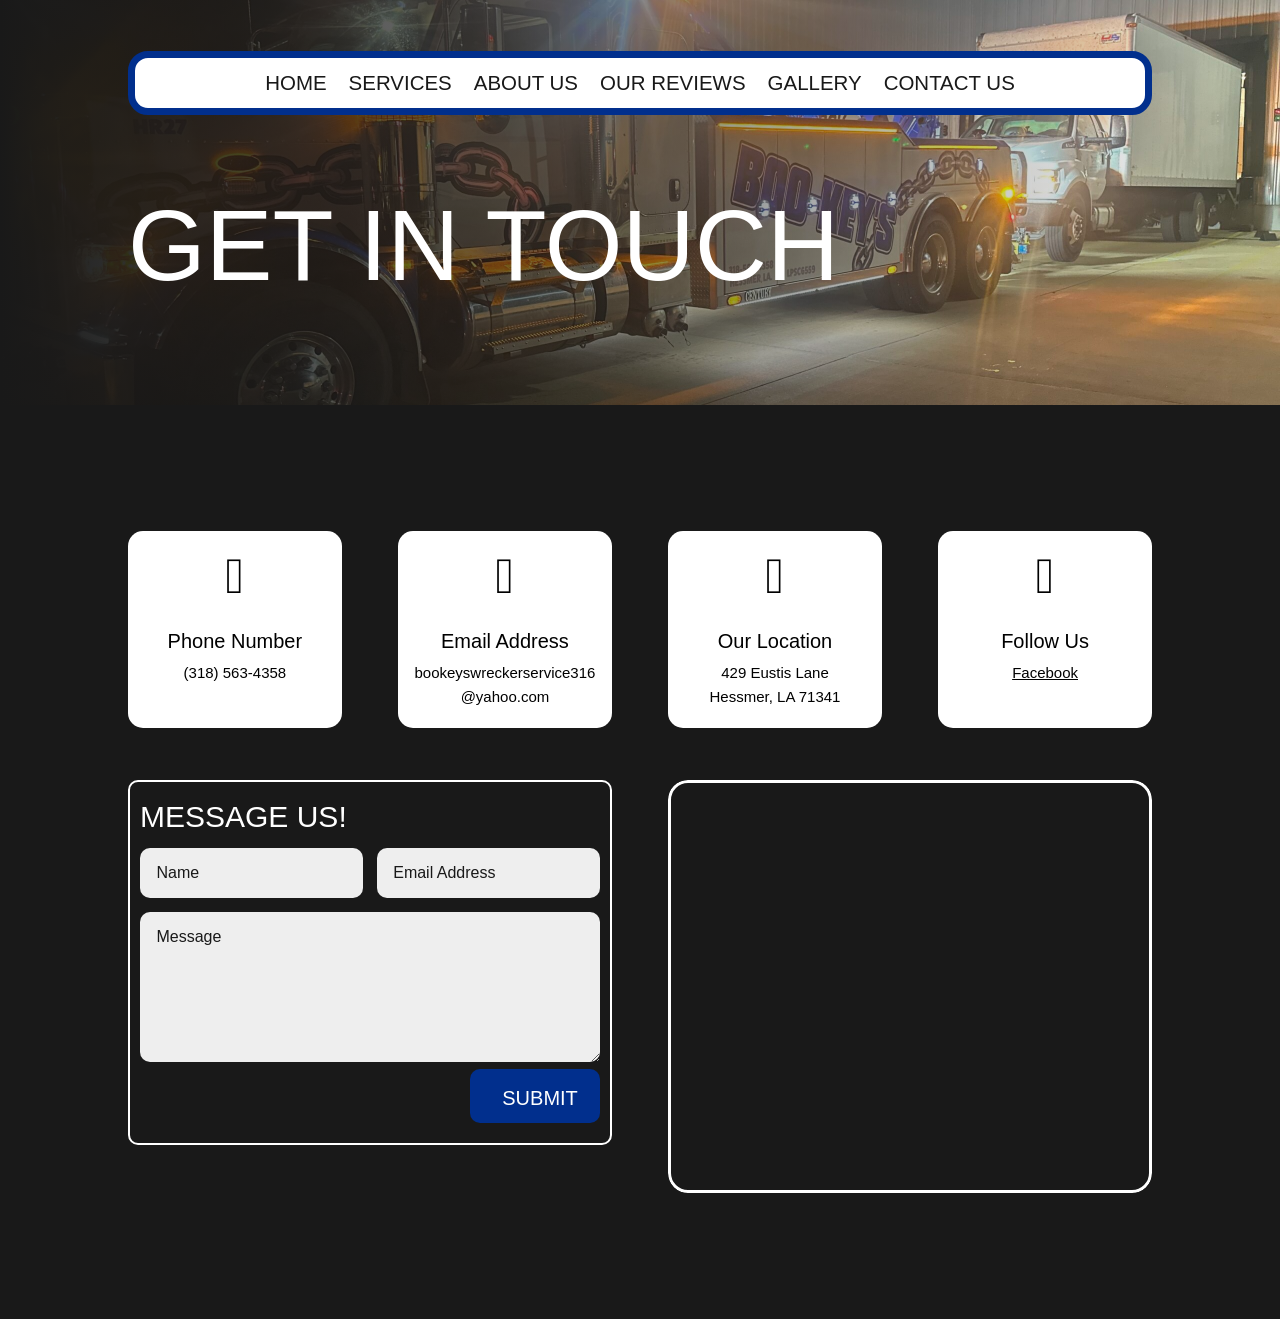
==== contact-us/index.html @ db288aa4 "fix: clean up HTTrack migration damage + wire contact form Standard recipe: delete junk (HTTrack stu" ====
<!DOCTYPE html>
<html lang="en-US">

<head>
	<meta charset="UTF-8" />
<meta http-equiv="X-UA-Compatible" content="IE=edge"><script type="text/javascript">
		document.documentElement.className = 'js';
	</script>
	
	<title>Contact Us | Boo-Key&#039;s Wrecker Service</title>
<link rel="preconnect" href="https://fonts.gstatic.com/" crossorigin /><style id="et-divi-open-sans-inline-css">/* Original: https://fonts.googleapis.com/css?family=Open+Sans:300italic,400italic,600italic,700italic,800italic,400,300,600,700,800&#038;subset=latin,latin-ext&#038;display=swap *//* User Agent: Mozilla/5.0 (Unknown; Linux x86_64) AppleWebKit/538.1 (KHTML, like Gecko) Safari/538.1 Daum/4.1 */@font-face {font-family: 'Open Sans';font-style: italic;font-weight: 300;font-stretch: normal;font-display: swap;src: url(../../fonts.gstatic.com/s/opensans/v44/memQYaGs126MiZpBA-UFUIcVXSCEkx2cmqvXlWq8tWZ0Pw86hd0Rk5hkWV4exQ.ttf) format('truetype');}@font-face {font-family: 'Open Sans';font-style: italic;font-weight: 400;font-stretch: normal;font-display: swap;src: url(https://fonts.gstatic.com/s/opensans/v44/memQYaGs126MiZpBA-UFUIcVXSCEkx2cmqvXlWq8tWZ0Pw86hd0Rk8ZkWV4exQ.ttf) format('truetype');}@font-face {font-family: 'Open Sans';font-style: italic;font-weight: 600;font-stretch: normal;font-display: swap;src: url(https://fonts.gstatic.com/s/opensans/v44/memQYaGs126MiZpBA-UFUIcVXSCEkx2cmqvXlWq8tWZ0Pw86hd0RkxhjWV4exQ.ttf) format('truetype');}@font-face {font-family: 'Open Sans';font-style: italic;font-weight: 700;font-stretch: normal;font-display: swap;src: url(https://fonts.gstatic.com/s/opensans/v44/memQYaGs126MiZpBA-UFUIcVXSCEkx2cmqvXlWq8tWZ0Pw86hd0RkyFjWV4exQ.ttf) format('truetype');}@font-face {font-family: 'Open Sans';font-style: italic;font-weight: 800;font-stretch: normal;font-display: swap;src: url(https://fonts.gstatic.com/s/opensans/v44/memQYaGs126MiZpBA-UFUIcVXSCEkx2cmqvXlWq8tWZ0Pw86hd0Rk0ZjWV4exQ.ttf) format('truetype');}@font-face {font-family: 'Open Sans';font-style: normal;font-weight: 300;font-stretch: normal;font-display: swap;src: url(https://fonts.gstatic.com/s/opensans/v44/memSYaGs126MiZpBA-UvWbX2vVnXBbObj2OVZyOOSr4dVJWUgsiH0B4uaVc.ttf) format('truetype');}@font-face {font-family: 'Open Sans';font-style: normal;font-weight: 400;font-stretch: normal;font-display: swap;src: url(https://fonts.gstatic.com/s/opensans/v44/memSYaGs126MiZpBA-UvWbX2vVnXBbObj2OVZyOOSr4dVJWUgsjZ0B4uaVc.ttf) format('truetype');}@font-face {font-family: 'Open Sans';font-style: normal;font-weight: 600;font-stretch: normal;font-display: swap;src: url(https://fonts.gstatic.com/s/opensans/v44/memSYaGs126MiZpBA-UvWbX2vVnXBbObj2OVZyOOSr4dVJWUgsgH1x4uaVc.ttf) format('truetype');}@font-face {font-family: 'Open Sans';font-style: normal;font-weight: 700;font-stretch: normal;font-display: swap;src: url(https://fonts.gstatic.com/s/opensans/v44/memSYaGs126MiZpBA-UvWbX2vVnXBbObj2OVZyOOSr4dVJWUgsg-1x4uaVc.ttf) format('truetype');}@font-face {font-family: 'Open Sans';font-style: normal;font-weight: 800;font-stretch: normal;font-display: swap;src: url(https://fonts.gstatic.com/s/opensans/v44/memSYaGs126MiZpBA-UvWbX2vVnXBbObj2OVZyOOSr4dVJWUgshZ1x4uaVc.ttf) format('truetype');}/* User Agent: Mozilla/5.0 (Windows NT 6.1; WOW64; rv:27.0) Gecko/20100101 Firefox/27.0 */@font-face {font-family: 'Open Sans';font-style: italic;font-weight: 300;font-stretch: normal;font-display: swap;src: url(https://fonts.gstatic.com/s/opensans/v44/memQYaGs126MiZpBA-UFUIcVXSCEkx2cmqvXlWq8tWZ0Pw86hd0Rk5hkWV4exg.woff) format('woff');}@font-face {font-family: 'Open Sans';font-style: italic;font-weight: 400;font-stretch: normal;font-display: swap;src: url(https://fonts.gstatic.com/s/opensans/v44/memQYaGs126MiZpBA-UFUIcVXSCEkx2cmqvXlWq8tWZ0Pw86hd0Rk8ZkWV4exg.woff) format('woff');}@font-face {font-family: 'Open Sans';font-style: italic;font-weight: 600;font-stretch: normal;font-display: swap;src: url(https://fonts.gstatic.com/s/opensans/v44/memQYaGs126MiZpBA-UFUIcVXSCEkx2cmqvXlWq8tWZ0Pw86hd0RkxhjWV4exg.woff) format('woff');}@font-face {font-family: 'Open Sans';font-style: italic;font-weight: 700;font-stretch: normal;font-display: swap;src: url(https://fonts.gstatic.com/s/opensans/v44/memQYaGs126MiZpBA-UFUIcVXSCEkx2cmqvXlWq8tWZ0Pw86hd0RkyFjWV4exg.woff) format('woff');}@font-face {font-family: 'Open Sans';font-style: italic;font-weight: 800;font-stretch: normal;font-display: swap;src: url(https://fonts.gstatic.com/s/opensans/v44/memQYaGs126MiZpBA-UFUIcVXSCEkx2cmqvXlWq8tWZ0Pw86hd0Rk0ZjWV4exg.woff) format('woff');}@font-face {font-family: 'Open Sans';font-style: normal;font-weight: 300;font-stretch: normal;font-display: swap;src: url(https://fonts.gstatic.com/s/opensans/v44/memSYaGs126MiZpBA-UvWbX2vVnXBbObj2OVZyOOSr4dVJWUgsiH0B4uaVQ.woff) format('woff');}@font-face {font-family: 'Open Sans';font-style: normal;font-weight: 400;font-stretch: normal;font-display: swap;src: url(https://fonts.gstatic.com/s/opensans/v44/memSYaGs126MiZpBA-UvWbX2vVnXBbObj2OVZyOOSr4dVJWUgsjZ0B4uaVQ.woff) format('woff');}@font-face {font-family: 'Open Sans';font-style: normal;font-weight: 600;font-stretch: normal;font-display: swap;src: url(https://fonts.gstatic.com/s/opensans/v44/memSYaGs126MiZpBA-UvWbX2vVnXBbObj2OVZyOOSr4dVJWUgsgH1x4uaVQ.woff) format('woff');}@font-face {font-family: 'Open Sans';font-style: normal;font-weight: 700;font-stretch: normal;font-display: swap;src: url(https://fonts.gstatic.com/s/opensans/v44/memSYaGs126MiZpBA-UvWbX2vVnXBbObj2OVZyOOSr4dVJWUgsg-1x4uaVQ.woff) format('woff');}@font-face {font-family: 'Open Sans';font-style: normal;font-weight: 800;font-stretch: normal;font-display: swap;src: url(https://fonts.gstatic.com/s/opensans/v44/memSYaGs126MiZpBA-UvWbX2vVnXBbObj2OVZyOOSr4dVJWUgshZ1x4uaVQ.woff) format('woff');}/* User Agent: Mozilla/5.0 (Windows NT 6.3; rv:39.0) Gecko/20100101 Firefox/39.0 */@font-face {font-family: 'Open Sans';font-style: italic;font-weight: 300;font-stretch: normal;font-display: swap;src: url(https://fonts.gstatic.com/s/opensans/v44/memQYaGs126MiZpBA-UFUIcVXSCEkx2cmqvXlWq8tWZ0Pw86hd0Rk5hkWV4ewA.woff2) format('woff2');}@font-face {font-family: 'Open Sans';font-style: italic;font-weight: 400;font-stretch: normal;font-display: swap;src: url(https://fonts.gstatic.com/s/opensans/v44/memQYaGs126MiZpBA-UFUIcVXSCEkx2cmqvXlWq8tWZ0Pw86hd0Rk8ZkWV4ewA.woff2) format('woff2');}@font-face {font-family: 'Open Sans';font-style: italic;font-weight: 600;font-stretch: normal;font-display: swap;src: url(https://fonts.gstatic.com/s/opensans/v44/memQYaGs126MiZpBA-UFUIcVXSCEkx2cmqvXlWq8tWZ0Pw86hd0RkxhjWV4ewA.woff2) format('woff2');}@font-face {font-family: 'Open Sans';font-style: italic;font-weight: 700;font-stretch: normal;font-display: swap;src: url(https://fonts.gstatic.com/s/opensans/v44/memQYaGs126MiZpBA-UFUIcVXSCEkx2cmqvXlWq8tWZ0Pw86hd0RkyFjWV4ewA.woff2) format('woff2');}@font-face {font-family: 'Open Sans';font-style: italic;font-weight: 800;font-stretch: normal;font-display: swap;src: url(https://fonts.gstatic.com/s/opensans/v44/memQYaGs126MiZpBA-UFUIcVXSCEkx2cmqvXlWq8tWZ0Pw86hd0Rk0ZjWV4ewA.woff2) format('woff2');}@font-face {font-family: 'Open Sans';font-style: normal;font-weight: 300;font-stretch: normal;font-display: swap;src: url(https://fonts.gstatic.com/s/opensans/v44/memSYaGs126MiZpBA-UvWbX2vVnXBbObj2OVZyOOSr4dVJWUgsiH0B4uaVI.woff2) format('woff2');}@font-face {font-family: 'Open Sans';font-style: normal;font-weight: 400;font-stretch: normal;font-display: swap;src: url(https://fonts.gstatic.com/s/opensans/v44/memSYaGs126MiZpBA-UvWbX2vVnXBbObj2OVZyOOSr4dVJWUgsjZ0B4uaVI.woff2) format('woff2');}@font-face {font-family: 'Open Sans';font-style: normal;font-weight: 600;font-stretch: normal;font-display: swap;src: url(https://fonts.gstatic.com/s/opensans/v44/memSYaGs126MiZpBA-UvWbX2vVnXBbObj2OVZyOOSr4dVJWUgsgH1x4uaVI.woff2) format('woff2');}@font-face {font-family: 'Open Sans';font-style: normal;font-weight: 700;font-stretch: normal;font-display: swap;src: url(https://fonts.gstatic.com/s/opensans/v44/memSYaGs126MiZpBA-UvWbX2vVnXBbObj2OVZyOOSr4dVJWUgsg-1x4uaVI.woff2) format('woff2');}@font-face {font-family: 'Open Sans';font-style: normal;font-weight: 800;font-stretch: normal;font-display: swap;src: url(https://fonts.gstatic.com/s/opensans/v44/memSYaGs126MiZpBA-UvWbX2vVnXBbObj2OVZyOOSr4dVJWUgshZ1x4uaVI.woff2) format('woff2');}</style><style id="et-builder-googlefonts-cached-inline">/* Original: https://fonts.googleapis.com/css?family=Russo+One:regular|Alata:regular&#038;subset=latin,latin-ext&#038;display=swap *//* User Agent: Mozilla/5.0 (Unknown; Linux x86_64) AppleWebKit/538.1 (KHTML, like Gecko) Safari/538.1 Daum/4.1 */@font-face {font-family: 'Alata';font-style: normal;font-weight: 400;font-display: swap;src: url(../../fonts.gstatic.com/s/alata/v12/PbytFmztEwbIocezzqM.ttf) format('truetype');}@font-face {font-family: 'Russo One';font-style: normal;font-weight: 400;font-display: swap;src: url(https://fonts.gstatic.com/s/russoone/v18/Z9XUDmZRWg6M1LvRYsHOwcmM.ttf) format('truetype');}/* User Agent: Mozilla/5.0 (Windows NT 6.1; WOW64; rv:27.0) Gecko/20100101 Firefox/27.0 */@font-face {font-family: 'Alata';font-style: normal;font-weight: 400;font-display: swap;src: url(https://fonts.gstatic.com/s/alata/v12/PbytFmztEwbIocezzqA.woff) format('woff');}@font-face {font-family: 'Russo One';font-style: normal;font-weight: 400;font-display: swap;src: url(https://fonts.gstatic.com/s/russoone/v18/Z9XUDmZRWg6M1LvRYsHOwcmP.woff) format('woff');}/* User Agent: Mozilla/5.0 (Windows NT 6.3; rv:39.0) Gecko/20100101 Firefox/39.0 */@font-face {font-family: 'Alata';font-style: normal;font-weight: 400;font-display: swap;src: url(https://fonts.gstatic.com/s/alata/v12/PbytFmztEwbIocezzqY.woff2) format('woff2');}@font-face {font-family: 'Russo One';font-style: normal;font-weight: 400;font-display: swap;src: url(https://fonts.gstatic.com/s/russoone/v18/Z9XUDmZRWg6M1LvRYsHOwcmJ.woff2) format('woff2');}</style><meta name='robots' content='max-image-preview:large' />
<script type="text/javascript">
			let jqueryParams=[],jQuery=function(r){return jqueryParams=[...jqueryParams,r],jQuery},$=function(r){return jqueryParams=[...jqueryParams,r],$};window.jQuery=jQuery,window.$=jQuery;let customHeadScripts=!1;jQuery.fn=jQuery.prototype={},$.fn=jQuery.prototype={},jQuery.noConflict=function(r){if(window.jQuery)return jQuery=window.jQuery,$=window.jQuery,customHeadScripts=!0,jQuery.noConflict},jQuery.ready=function(r){jqueryParams=[...jqueryParams,r]},$.ready=function(r){jqueryParams=[...jqueryParams,r]},jQuery.load=function(r){jqueryParams=[...jqueryParams,r]},$.load=function(r){jqueryParams=[...jqueryParams,r]},jQuery.fn.ready=function(r){jqueryParams=[...jqueryParams,r]},$.fn.ready=function(r){jqueryParams=[...jqueryParams,r]};</script><link rel='dns-prefetch' href='http://www.googletagmanager.com/' />

<meta content="Divi v.4.27.5" name="generator"/>
<style id="global-styles-inline-css">
:root{--wp--preset--aspect-ratio--square: 1;--wp--preset--aspect-ratio--4-3: 4/3;--wp--preset--aspect-ratio--3-4: 3/4;--wp--preset--aspect-ratio--3-2: 3/2;--wp--preset--aspect-ratio--2-3: 2/3;--wp--preset--aspect-ratio--16-9: 16/9;--wp--preset--aspect-ratio--9-16: 9/16;--wp--preset--color--black: #000000;--wp--preset--color--cyan-bluish-gray: #abb8c3;--wp--preset--color--white: #ffffff;--wp--preset--color--pale-pink: #f78da7;--wp--preset--color--vivid-red: #cf2e2e;--wp--preset--color--luminous-vivid-orange: #ff6900;--wp--preset--color--luminous-vivid-amber: #fcb900;--wp--preset--color--light-green-cyan: #7bdcb5;--wp--preset--color--vivid-green-cyan: #00d084;--wp--preset--color--pale-cyan-blue: #8ed1fc;--wp--preset--color--vivid-cyan-blue: #0693e3;--wp--preset--color--vivid-purple: #9b51e0;--wp--preset--gradient--vivid-cyan-blue-to-vivid-purple: linear-gradient(135deg,rgb(6,147,227) 0%,rgb(155,81,224) 100%);--wp--preset--gradient--light-green-cyan-to-vivid-green-cyan: linear-gradient(135deg,rgb(122,220,180) 0%,rgb(0,208,130) 100%);--wp--preset--gradient--luminous-vivid-amber-to-luminous-vivid-orange: linear-gradient(135deg,rgb(252,185,0) 0%,rgb(255,105,0) 100%);--wp--preset--gradient--luminous-vivid-orange-to-vivid-red: linear-gradient(135deg,rgb(255,105,0) 0%,rgb(207,46,46) 100%);--wp--preset--gradient--very-light-gray-to-cyan-bluish-gray: linear-gradient(135deg,rgb(238,238,238) 0%,rgb(169,184,195) 100%);--wp--preset--gradient--cool-to-warm-spectrum: linear-gradient(135deg,rgb(74,234,220) 0%,rgb(151,120,209) 20%,rgb(207,42,186) 40%,rgb(238,44,130) 60%,rgb(251,105,98) 80%,rgb(254,248,76) 100%);--wp--preset--gradient--blush-light-purple: linear-gradient(135deg,rgb(255,206,236) 0%,rgb(152,150,240) 100%);--wp--preset--gradient--blush-bordeaux: linear-gradient(135deg,rgb(254,205,165) 0%,rgb(254,45,45) 50%,rgb(107,0,62) 100%);--wp--preset--gradient--luminous-dusk: linear-gradient(135deg,rgb(255,203,112) 0%,rgb(199,81,192) 50%,rgb(65,88,208) 100%);--wp--preset--gradient--pale-ocean: linear-gradient(135deg,rgb(255,245,203) 0%,rgb(182,227,212) 50%,rgb(51,167,181) 100%);--wp--preset--gradient--electric-grass: linear-gradient(135deg,rgb(202,248,128) 0%,rgb(113,206,126) 100%);--wp--preset--gradient--midnight: linear-gradient(135deg,rgb(2,3,129) 0%,rgb(40,116,252) 100%);--wp--preset--font-size--small: 13px;--wp--preset--font-size--medium: 20px;--wp--preset--font-size--large: 36px;--wp--preset--font-size--x-large: 42px;--wp--preset--spacing--20: 0.44rem;--wp--preset--spacing--30: 0.67rem;--wp--preset--spacing--40: 1rem;--wp--preset--spacing--50: 1.5rem;--wp--preset--spacing--60: 2.25rem;--wp--preset--spacing--70: 3.38rem;--wp--preset--spacing--80: 5.06rem;--wp--preset--shadow--natural: 6px 6px 9px rgba(0, 0, 0, 0.2);--wp--preset--shadow--deep: 12px 12px 50px rgba(0, 0, 0, 0.4);--wp--preset--shadow--sharp: 6px 6px 0px rgba(0, 0, 0, 0.2);--wp--preset--shadow--outlined: 6px 6px 0px -3px rgb(255, 255, 255), 6px 6px rgb(0, 0, 0);--wp--preset--shadow--crisp: 6px 6px 0px rgb(0, 0, 0);}:root { --wp--style--global--content-size: 823px;--wp--style--global--wide-size: 1080px; }:where(body) { margin: 0; }.wp-site-blocks > .alignleft { float: left; margin-right: 2em; }.wp-site-blocks > .alignright { float: right; margin-left: 2em; }.wp-site-blocks > .aligncenter { justify-content: center; margin-left: auto; margin-right: auto; }:where(.is-layout-flex){gap: 0.5em;}:where(.is-layout-grid){gap: 0.5em;}.is-layout-flow > .alignleft{float: left;margin-inline-start: 0;margin-inline-end: 2em;}.is-layout-flow > .alignright{float: right;margin-inline-start: 2em;margin-inline-end: 0;}.is-layout-flow > .aligncenter{margin-left: auto !important;margin-right: auto !important;}.is-layout-constrained > .alignleft{float: left;margin-inline-start: 0;margin-inline-end: 2em;}.is-layout-constrained > .alignright{float: right;margin-inline-start: 2em;margin-inline-end: 0;}.is-layout-constrained > .aligncenter{margin-left: auto !important;margin-right: auto !important;}.is-layout-constrained > :where(:not(.alignleft):not(.alignright):not(.alignfull)){max-width: var(--wp--style--global--content-size);margin-left: auto !important;margin-right: auto !important;}.is-layout-constrained > .alignwide{max-width: var(--wp--style--global--wide-size);}body .is-layout-flex{display: flex;}.is-layout-flex{flex-wrap: wrap;align-items: center;}.is-layout-flex > :is(*, div){margin: 0;}body .is-layout-grid{display: grid;}.is-layout-grid > :is(*, div){margin: 0;}body{padding-top: 0px;padding-right: 0px;padding-bottom: 0px;padding-left: 0px;}:root :where(.wp-element-button, .wp-block-button__link){background-color: #32373c;border-width: 0;color: #fff;font-family: inherit;font-size: inherit;font-style: inherit;font-weight: inherit;letter-spacing: inherit;line-height: inherit;padding-top: calc(0.667em + 2px);padding-right: calc(1.333em + 2px);padding-bottom: calc(0.667em + 2px);padding-left: calc(1.333em + 2px);text-decoration: none;text-transform: inherit;}.has-black-color{color: var(--wp--preset--color--black) !important;}.has-cyan-bluish-gray-color{color: var(--wp--preset--color--cyan-bluish-gray) !important;}.has-white-color{color: var(--wp--preset--color--white) !important;}.has-pale-pink-color{color: var(--wp--preset--color--pale-pink) !important;}.has-vivid-red-color{color: var(--wp--preset--color--vivid-red) !important;}.has-luminous-vivid-orange-color{color: var(--wp--preset--color--luminous-vivid-orange) !important;}.has-luminous-vivid-amber-color{color: var(--wp--preset--color--luminous-vivid-amber) !important;}.has-light-green-cyan-color{color: var(--wp--preset--color--light-green-cyan) !important;}.has-vivid-green-cyan-color{color: var(--wp--preset--color--vivid-green-cyan) !important;}.has-pale-cyan-blue-color{color: var(--wp--preset--color--pale-cyan-blue) !important;}.has-vivid-cyan-blue-color{color: var(--wp--preset--color--vivid-cyan-blue) !important;}.has-vivid-purple-color{color: var(--wp--preset--color--vivid-purple) !important;}.has-black-background-color{background-color: var(--wp--preset--color--black) !important;}.has-cyan-bluish-gray-background-color{background-color: var(--wp--preset--color--cyan-bluish-gray) !important;}.has-white-background-color{background-color: var(--wp--preset--color--white) !important;}.has-pale-pink-background-color{background-color: var(--wp--preset--color--pale-pink) !important;}.has-vivid-red-background-color{background-color: var(--wp--preset--color--vivid-red) !important;}.has-luminous-vivid-orange-background-color{background-color: var(--wp--preset--color--luminous-vivid-orange) !important;}.has-luminous-vivid-amber-background-color{background-color: var(--wp--preset--color--luminous-vivid-amber) !important;}.has-light-green-cyan-background-color{background-color: var(--wp--preset--color--light-green-cyan) !important;}.has-vivid-green-cyan-background-color{background-color: var(--wp--preset--color--vivid-green-cyan) !important;}.has-pale-cyan-blue-background-color{background-color: var(--wp--preset--color--pale-cyan-blue) !important;}.has-vivid-cyan-blue-background-color{background-color: var(--wp--preset--color--vivid-cyan-blue) !important;}.has-vivid-purple-background-color{background-color: var(--wp--preset--color--vivid-purple) !important;}.has-black-border-color{border-color: var(--wp--preset--color--black) !important;}.has-cyan-bluish-gray-border-color{border-color: var(--wp--preset--color--cyan-bluish-gray) !important;}.has-white-border-color{border-color: var(--wp--preset--color--white) !important;}.has-pale-pink-border-color{border-color: var(--wp--preset--color--pale-pink) !important;}.has-vivid-red-border-color{border-color: var(--wp--preset--color--vivid-red) !important;}.has-luminous-vivid-orange-border-color{border-color: var(--wp--preset--color--luminous-vivid-orange) !important;}.has-luminous-vivid-amber-border-color{border-color: var(--wp--preset--color--luminous-vivid-amber) !important;}.has-light-green-cyan-border-color{border-color: var(--wp--preset--color--light-green-cyan) !important;}.has-vivid-green-cyan-border-color{border-color: var(--wp--preset--color--vivid-green-cyan) !important;}.has-pale-cyan-blue-border-color{border-color: var(--wp--preset--color--pale-cyan-blue) !important;}.has-vivid-cyan-blue-border-color{border-color: var(--wp--preset--color--vivid-cyan-blue) !important;}.has-vivid-purple-border-color{border-color: var(--wp--preset--color--vivid-purple) !important;}.has-vivid-cyan-blue-to-vivid-purple-gradient-background{background: var(--wp--preset--gradient--vivid-cyan-blue-to-vivid-purple) !important;}.has-light-green-cyan-to-vivid-green-cyan-gradient-background{background: var(--wp--preset--gradient--light-green-cyan-to-vivid-green-cyan) !important;}.has-luminous-vivid-amber-to-luminous-vivid-orange-gradient-background{background: var(--wp--preset--gradient--luminous-vivid-amber-to-luminous-vivid-orange) !important;}.has-luminous-vivid-orange-to-vivid-red-gradient-background{background: var(--wp--preset--gradient--luminous-vivid-orange-to-vivid-red) !important;}.has-very-light-gray-to-cyan-bluish-gray-gradient-background{background: var(--wp--preset--gradient--very-light-gray-to-cyan-bluish-gray) !important;}.has-cool-to-warm-spectrum-gradient-background{background: var(--wp--preset--gradient--cool-to-warm-spectrum) !important;}.has-blush-light-purple-gradient-background{background: var(--wp--preset--gradient--blush-light-purple) !important;}.has-blush-bordeaux-gradient-background{background: var(--wp--preset--gradient--blush-bordeaux) !important;}.has-luminous-dusk-gradient-background{background: var(--wp--preset--gradient--luminous-dusk) !important;}.has-pale-ocean-gradient-background{background: var(--wp--preset--gradient--pale-ocean) !important;}.has-electric-grass-gradient-background{background: var(--wp--preset--gradient--electric-grass) !important;}.has-midnight-gradient-background{background: var(--wp--preset--gradient--midnight) !important;}.has-small-font-size{font-size: var(--wp--preset--font-size--small) !important;}.has-medium-font-size{font-size: var(--wp--preset--font-size--medium) !important;}.has-large-font-size{font-size: var(--wp--preset--font-size--large) !important;}.has-x-large-font-size{font-size: var(--wp--preset--font-size--x-large) !important;}
/*# sourceURL=global-styles-inline-css */
</style>

<link rel='stylesheet' id='dica-lightbox-styles-css' href='/wp-content/plugins/dg-divi-carousel/styles/light-box-styles8717.css?ver=7.0' media='all' />
<link rel='stylesheet' id='swipe-style-css' href='/wp-content/plugins/dg-divi-carousel/styles/swiper.min8717.css?ver=7.0' media='all' />
<style id="divi-style-inline-inline-css">
/*!
Theme Name: Divi
Theme URI: http://www.elegantthemes.com/gallery/divi/
Version: 4.27.5
Description: Smart. Flexible. Beautiful. Divi is the most powerful theme in our collection.
Author: Elegant Themes
Author URI: http://www.elegantthemes.com
License: GNU General Public License v2
License URI: http://www.gnu.org/licenses/gpl-2.0.html
*/

a,abbr,acronym,address,applet,b,big,blockquote,body,center,cite,code,dd,del,dfn,div,dl,dt,em,fieldset,font,form,h1,h2,h3,h4,h5,h6,html,i,iframe,img,ins,kbd,label,legend,li,object,ol,p,pre,q,s,samp,small,span,strike,strong,sub,sup,tt,u,ul,var{margin:0;padding:0;border:0;outline:0;font-size:100%;-ms-text-size-adjust:100%;-webkit-text-size-adjust:100%;vertical-align:baseline;background:transparent}body{line-height:1}ol,ul{list-style:none}blockquote,q{quotes:none}blockquote:after,blockquote:before,q:after,q:before{content:"";content:none}blockquote{margin:20px 0 30px;border-left:5px solid;padding-left:20px}:focus{outline:0}del{text-decoration:line-through}pre{overflow:auto;padding:10px}figure{margin:0}table{border-collapse:collapse;border-spacing:0}article,aside,footer,header,hgroup,nav,section{display:block}body{font-family:Open Sans,Arial,sans-serif;font-size:14px;color:#666;background-color:#fff;line-height:1.7em;font-weight:500;-webkit-font-smoothing:antialiased;-moz-osx-font-smoothing:grayscale}body.page-template-page-template-blank-php #page-container{padding-top:0!important}body.et_cover_background{background-size:cover!important;background-position:top!important;background-repeat:no-repeat!important;background-attachment:fixed}a{color:#2ea3f2}a,a:hover{text-decoration:none}p{padding-bottom:1em}p:not(.has-background):last-of-type{padding-bottom:0}p.et_normal_padding{padding-bottom:1em}strong{font-weight:700}cite,em,i{font-style:italic}code,pre{font-family:Courier New,monospace;margin-bottom:10px}ins{text-decoration:none}sub,sup{height:0;line-height:1;position:relative;vertical-align:baseline}sup{bottom:.8em}sub{top:.3em}dl{margin:0 0 1.5em}dl dt{font-weight:700}dd{margin-left:1.5em}blockquote p{padding-bottom:0}embed,iframe,object,video{max-width:100%}h1,h2,h3,h4,h5,h6{color:#333;padding-bottom:10px;line-height:1em;font-weight:500}h1 a,h2 a,h3 a,h4 a,h5 a,h6 a{color:inherit}h1{font-size:30px}h2{font-size:26px}h3{font-size:22px}h4{font-size:18px}h5{font-size:16px}h6{font-size:14px}input{-webkit-appearance:none}input[type=checkbox]{-webkit-appearance:checkbox}input[type=radio]{-webkit-appearance:radio}input.text,input.title,input[type=email],input[type=password],input[type=tel],input[type=text],select,textarea{background-color:#fff;border:1px solid #bbb;padding:2px;color:#4e4e4e}input.text:focus,input.title:focus,input[type=text]:focus,select:focus,textarea:focus{border-color:#2d3940;color:#3e3e3e}input.text,input.title,input[type=text],select,textarea{margin:0}textarea{padding:4px}button,input,select,textarea{font-family:inherit}img{max-width:100%;height:auto}.clear{clear:both}br.clear{margin:0;padding:0}.pagination{clear:both}#et_search_icon:hover,.et-social-icon a:hover,.et_password_protected_form .et_submit_button,.form-submit .et_pb_buttontton.alt.disabled,.nav-single a,.posted_in a{color:#2ea3f2}.et-search-form,blockquote{border-color:#2ea3f2}#main-content{background-color:#fff}.container{width:80%;max-width:1080px;margin:auto;position:relative}body:not(.et-tb) #main-content .container,body:not(.et-tb-has-header) #main-content .container{padding-top:58px}.et_full_width_page #main-content .container:before{display:none}.main_title{margin-bottom:20px}.et_password_protected_form .et_submit_button:hover,.form-submit .et_pb_button:hover{background:rgba(0,0,0,.05)}.et_button_icon_visible .et_pb_button{padding-right:2em;padding-left:.7em}.et_button_icon_visible .et_pb_button:after{opacity:1;margin-left:0}.et_button_left .et_pb_button:hover:after{left:.15em}.et_button_left .et_pb_button:after{margin-left:0;left:1em}.et_button_icon_visible.et_button_left .et_pb_button,.et_button_left .et_pb_button:hover,.et_button_left .et_pb_module .et_pb_button:hover{padding-left:2em;padding-right:.7em}.et_button_icon_visible.et_button_left .et_pb_button:after,.et_button_left .et_pb_button:hover:after{left:.15em}.et_password_protected_form .et_submit_button:hover,.form-submit .et_pb_button:hover{padding:.3em 1em}.et_button_no_icon .et_pb_button:after{display:none}.et_button_no_icon.et_button_icon_visible.et_button_left .et_pb_button,.et_button_no_icon.et_button_left .et_pb_button:hover,.et_button_no_icon .et_pb_button,.et_button_no_icon .et_pb_button:hover{padding:.3em 1em!important}.et_button_custom_icon .et_pb_button:after{line-height:1.7em}.et_button_custom_icon.et_button_icon_visible .et_pb_button:after,.et_button_custom_icon .et_pb_button:hover:after{margin-left:.3em}#left-area .post_format-post-format-gallery .wp-block-gallery:first-of-type{padding:0;margin-bottom:-16px}.entry-content table:not(.variations){border:1px solid #eee;margin:0 0 15px;text-align:left;width:100%}.entry-content thead th,.entry-content tr th{color:#555;font-weight:700;padding:9px 24px}.entry-content tr td{border-top:1px solid #eee;padding:6px 24px}#left-area ul,.entry-content ul,.et-l--body ul,.et-l--footer ul,.et-l--header ul{list-style-type:disc;padding:0 0 23px 1em;line-height:26px}#left-area ol,.entry-content ol,.et-l--body ol,.et-l--footer ol,.et-l--header ol{list-style-type:decimal;list-style-position:inside;padding:0 0 23px;line-height:26px}#left-area ul li ul,.entry-content ul li ol{padding:2px 0 2px 20px}#left-area ol li ul,.entry-content ol li ol,.et-l--body ol li ol,.et-l--footer ol li ol,.et-l--header ol li ol{padding:2px 0 2px 35px}#left-area ul.wp-block-gallery{display:-webkit-box;display:-ms-flexbox;display:flex;-ms-flex-wrap:wrap;flex-wrap:wrap;list-style-type:none;padding:0}#left-area ul.products{padding:0!important;line-height:1.7!important;list-style:none!important}.gallery-item a{display:block}.gallery-caption,.gallery-item a{width:90%}#wpadminbar{z-index:100001}#left-area .post-meta{font-size:14px;padding-bottom:15px}#left-area .post-meta a{text-decoration:none;color:#666}#left-area .et_featured_image{padding-bottom:7px}.single .post{padding-bottom:25px}body.single .et_audio_content{margin-bottom:-6px}.nav-single a{text-decoration:none;color:#2ea3f2;font-size:14px;font-weight:400}.nav-previous{float:left}.nav-next{float:right}.et_password_protected_form p input{background-color:#eee;border:none!important;width:100%!important;border-radius:0!important;font-size:14px;color:#999!important;padding:16px!important;-webkit-box-sizing:border-box;box-sizing:border-box}.et_password_protected_form label{display:none}.et_password_protected_form .et_submit_button{font-family:inherit;display:block;float:right;margin:8px auto 0;cursor:pointer}.post-password-required p.nocomments.container{max-width:100%}.post-password-required p.nocomments.container:before{display:none}.aligncenter,div.post .new-post .aligncenter{display:block;margin-left:auto;margin-right:auto}.wp-caption{border:1px solid #ddd;text-align:center;background-color:#f3f3f3;margin-bottom:10px;max-width:96%;padding:8px}.wp-caption.alignleft{margin:0 30px 20px 0}.wp-caption.alignright{margin:0 0 20px 30px}.wp-caption img{margin:0;padding:0;border:0}.wp-caption p.wp-caption-text{font-size:12px;padding:0 4px 5px;margin:0}.alignright{float:right}.alignleft{float:left}img.alignleft{display:inline;float:left;margin-right:15px}img.alignright{display:inline;float:right;margin-left:15px}.page.et_pb_pagebuilder_layout #main-content{background-color:transparent}body #main-content .et_builder_inner_content>h1,body #main-content .et_builder_inner_content>h2,body #main-content .et_builder_inner_content>h3,body #main-content .et_builder_inner_content>h4,body #main-content .et_builder_inner_content>h5,body #main-content .et_builder_inner_content>h6{line-height:1.4em}body #main-content .et_builder_inner_content>p{line-height:1.7em}.wp-block-pullquote{margin:20px 0 30px}.wp-block-pullquote.has-background blockquote{border-left:none}.wp-block-group.has-background{padding:1.5em 1.5em .5em}@media (min-width:981px){#left-area{width:79.125%;padding-bottom:23px}#main-content .container:before{content:"";position:absolute;top:0;height:100%;width:1px;background-color:#e2e2e2}.et_full_width_page #left-area,.et_no_sidebar #left-area{float:none;width:100%!important}.et_full_width_page #left-area{padding-bottom:0}.et_no_sidebar #main-content .container:before{display:none}}@media (max-width:980px){#page-container{padding-top:80px}.et-tb #page-container,.et-tb-has-header #page-container{padding-top:0!important}#left-area,#sidebar{width:100%!important}#main-content .container:before{display:none!important}.et_full_width_page .et_gallery_item:nth-child(4n+1){clear:none}}@media print{#page-container{padding-top:0!important}}#wp-admin-bar-et-use-visual-builder a:before{font-family:ETmodules!important;content:"\e625";font-size:30px!important;width:28px;margin-top:-3px;color:#974df3!important}#wp-admin-bar-et-use-visual-builder:hover a:before{color:#fff!important}#wp-admin-bar-et-use-visual-builder:hover a,#wp-admin-bar-et-use-visual-builder a:hover{transition:background-color .5s ease;-webkit-transition:background-color .5s ease;-moz-transition:background-color .5s ease;background-color:#7e3bd0!important;color:#fff!important}* html .clearfix,:first-child+html .clearfix{zoom:1}.iphone .et_pb_section_video_bg video::-webkit-media-controls-start-playback-button{display:none!important;-webkit-appearance:none}.et_mobile_device .et_pb_section_parallax .et_pb_parallax_css{background-attachment:scroll}.et-social-facebook a.icon:before{content:"\e093"}.et-social-twitter a.icon:before{content:"\e094"}.et-social-google-plus a.icon:before{content:"\e096"}.et-social-instagram a.icon:before{content:"\e09a"}.et-social-rss a.icon:before{content:"\e09e"}.ai1ec-single-event:after{content:" ";display:table;clear:both}.evcal_event_details .evcal_evdata_cell .eventon_details_shading_bot.eventon_details_shading_bot{z-index:3}.wp-block-divi-layout{margin-bottom:1em}*{-webkit-box-sizing:border-box;box-sizing:border-box}#et-info-email:before,#et-info-phone:before,#et_search_icon:before,.comment-reply-link:after,.et-cart-info span:before,.et-pb-arrow-next:before,.et-pb-arrow-prev:before,.et-social-icon a:before,.et_audio_container .mejs-playpause-button button:before,.et_audio_container .mejs-volume-button button:before,.et_overlay:before,.et_password_protected_form .et_submit_button:after,.et_pb_button:after,.et_pb_contact_reset:after,.et_pb_contact_submit:after,.et_pb_font_icon:before,.et_pb_newsletter_button:after,.et_pb_pricing_table_button:after,.et_pb_promo_button:after,.et_pb_testimonial:before,.et_pb_toggle_title:before,.form-submit .et_pb_button:after,.mobile_menu_bar:before,a.et_pb_more_button:after{font-family:ETmodules!important;speak:none;font-style:normal;font-weight:400;-webkit-font-feature-settings:normal;font-feature-settings:normal;font-variant:normal;text-transform:none;line-height:1;-webkit-font-smoothing:antialiased;-moz-osx-font-smoothing:grayscale;text-shadow:0 0;direction:ltr}.et-pb-icon,.et_pb_custom_button_icon.et_pb_button:after,.et_pb_login .et_pb_custom_button_icon.et_pb_button:after,.et_pb_woo_custom_button_icon .button.et_pb_custom_button_icon.et_pb_button:after,.et_pb_woo_custom_button_icon .button.et_pb_custom_button_icon.et_pb_button:hover:after{content:attr(data-icon)}.et-pb-icon{font-family:ETmodules;speak:none;font-weight:400;-webkit-font-feature-settings:normal;font-feature-settings:normal;font-variant:normal;text-transform:none;line-height:1;-webkit-font-smoothing:antialiased;font-size:96px;font-style:normal;display:inline-block;-webkit-box-sizing:border-box;box-sizing:border-box;direction:ltr}#et-ajax-saving{display:none;-webkit-transition:background .3s,-webkit-box-shadow .3s;transition:background .3s,-webkit-box-shadow .3s;transition:background .3s,box-shadow .3s;transition:background .3s,box-shadow .3s,-webkit-box-shadow .3s;-webkit-box-shadow:rgba(0,139,219,.247059) 0 0 60px;box-shadow:0 0 60px rgba(0,139,219,.247059);position:fixed;top:50%;left:50%;width:50px;height:50px;background:#fff;border-radius:50px;margin:-25px 0 0 -25px;z-index:999999;text-align:center}#et-ajax-saving img{margin:9px}.et-safe-mode-indicator,.et-safe-mode-indicator:focus,.et-safe-mode-indicator:hover{-webkit-box-shadow:0 5px 10px rgba(41,196,169,.15);box-shadow:0 5px 10px rgba(41,196,169,.15);background:#29c4a9;color:#fff;font-size:14px;font-weight:600;padding:12px;line-height:16px;border-radius:3px;position:fixed;bottom:30px;right:30px;z-index:999999;text-decoration:none;font-family:Open Sans,sans-serif;-webkit-font-smoothing:antialiased;-moz-osx-font-smoothing:grayscale}.et_pb_button{font-size:20px;font-weight:500;padding:.3em 1em;line-height:1.7em!important;background-color:transparent;background-size:cover;background-position:50%;background-repeat:no-repeat;border:2px solid;border-radius:3px;-webkit-transition-duration:.2s;transition-duration:.2s;-webkit-transition-property:all!important;transition-property:all!important}.et_pb_button,.et_pb_button_inner{position:relative}.et_pb_button:hover,.et_pb_module .et_pb_button:hover{border:2px solid transparent;padding:.3em 2em .3em .7em}.et_pb_button:hover{background-color:hsla(0,0%,100%,.2)}.et_pb_bg_layout_light.et_pb_button:hover,.et_pb_bg_layout_light .et_pb_button:hover{background-color:rgba(0,0,0,.05)}.et_pb_button:after,.et_pb_button:before{font-size:32px;line-height:1em;content:"\35";opacity:0;position:absolute;margin-left:-1em;-webkit-transition:all .2s;transition:all .2s;text-transform:none;-webkit-font-feature-settings:"kern" off;font-feature-settings:"kern" off;font-variant:none;font-style:normal;font-weight:400;text-shadow:none}.et_pb_button.et_hover_enabled:hover:after,.et_pb_button.et_pb_hovered:hover:after{-webkit-transition:none!important;transition:none!important}.et_pb_button:before{display:none}.et_pb_button:hover:after{opacity:1;margin-left:0}.et_pb_column_1_3 h1,.et_pb_column_1_4 h1,.et_pb_column_1_5 h1,.et_pb_column_1_6 h1,.et_pb_column_2_5 h1{font-size:26px}.et_pb_column_1_3 h2,.et_pb_column_1_4 h2,.et_pb_column_1_5 h2,.et_pb_column_1_6 h2,.et_pb_column_2_5 h2{font-size:23px}.et_pb_column_1_3 h3,.et_pb_column_1_4 h3,.et_pb_column_1_5 h3,.et_pb_column_1_6 h3,.et_pb_column_2_5 h3{font-size:20px}.et_pb_column_1_3 h4,.et_pb_column_1_4 h4,.et_pb_column_1_5 h4,.et_pb_column_1_6 h4,.et_pb_column_2_5 h4{font-size:18px}.et_pb_column_1_3 h5,.et_pb_column_1_4 h5,.et_pb_column_1_5 h5,.et_pb_column_1_6 h5,.et_pb_column_2_5 h5{font-size:16px}.et_pb_column_1_3 h6,.et_pb_column_1_4 h6,.et_pb_column_1_5 h6,.et_pb_column_1_6 h6,.et_pb_column_2_5 h6{font-size:15px}.et_pb_bg_layout_dark,.et_pb_bg_layout_dark h1,.et_pb_bg_layout_dark h2,.et_pb_bg_layout_dark h3,.et_pb_bg_layout_dark h4,.et_pb_bg_layout_dark h5,.et_pb_bg_layout_dark h6{color:#fff!important}.et_pb_module.et_pb_text_align_left{text-align:left}.et_pb_module.et_pb_text_align_center{text-align:center}.et_pb_module.et_pb_text_align_right{text-align:right}.et_pb_module.et_pb_text_align_justified{text-align:justify}.clearfix:after{visibility:hidden;display:block;font-size:0;content:" ";clear:both;height:0}.et_pb_bg_layout_light .et_pb_more_button{color:#2ea3f2}.et_builder_inner_content{position:relative;z-index:1}header .et_builder_inner_content{z-index:2}.et_pb_css_mix_blend_mode_passthrough{mix-blend-mode:unset!important}.et_pb_image_container{margin:-20px -20px 29px}.et_pb_module_inner{position:relative}.et_hover_enabled_preview{z-index:2}.et_hover_enabled:hover{position:relative;z-index:2}.et_pb_all_tabs,.et_pb_module,.et_pb_posts_nav a,.et_pb_tab,.et_pb_with_background{position:relative;background-size:cover;background-position:50%;background-repeat:no-repeat}.et_pb_background_mask,.et_pb_background_pattern{bottom:0;left:0;position:absolute;right:0;top:0}.et_pb_background_mask{background-size:calc(100% + 2px) calc(100% + 2px);background-repeat:no-repeat;background-position:50%;overflow:hidden}.et_pb_background_pattern{background-position:0 0;background-repeat:repeat}.et_pb_with_border{position:relative;border:0 solid #333}.post-password-required .et_pb_row{padding:0;width:100%}.post-password-required .et_password_protected_form{min-height:0}body.et_pb_pagebuilder_layout.et_pb_show_title .post-password-required .et_password_protected_form h1,body:not(.et_pb_pagebuilder_layout) .post-password-required .et_password_protected_form h1{display:none}.et_pb_no_bg{padding:0!important}.et_overlay.et_pb_inline_icon:before,.et_pb_inline_icon:before{content:attr(data-icon)}.et_pb_more_button{color:inherit;text-shadow:none;text-decoration:none;display:inline-block;margin-top:20px}.et_parallax_bg_wrap{overflow:hidden;position:absolute;top:0;right:0;bottom:0;left:0}.et_parallax_bg{background-repeat:no-repeat;background-position:top;background-size:cover;position:absolute;bottom:0;left:0;width:100%;height:100%;display:block}.et_parallax_bg.et_parallax_bg__hover,.et_parallax_bg.et_parallax_bg_phone,.et_parallax_bg.et_parallax_bg_tablet,.et_parallax_gradient.et_parallax_gradient__hover,.et_parallax_gradient.et_parallax_gradient_phone,.et_parallax_gradient.et_parallax_gradient_tablet,.et_pb_section_parallax_hover:hover .et_parallax_bg:not(.et_parallax_bg__hover),.et_pb_section_parallax_hover:hover .et_parallax_gradient:not(.et_parallax_gradient__hover){display:none}.et_pb_section_parallax_hover:hover .et_parallax_bg.et_parallax_bg__hover,.et_pb_section_parallax_hover:hover .et_parallax_gradient.et_parallax_gradient__hover{display:block}.et_parallax_gradient{bottom:0;display:block;left:0;position:absolute;right:0;top:0}.et_pb_module.et_pb_section_parallax,.et_pb_posts_nav a.et_pb_section_parallax,.et_pb_tab.et_pb_section_parallax{position:relative}.et_pb_section_parallax .et_pb_parallax_css,.et_pb_slides .et_parallax_bg.et_pb_parallax_css{background-attachment:fixed}body.et-bfb .et_pb_section_parallax .et_pb_parallax_css,body.et-bfb .et_pb_slides .et_parallax_bg.et_pb_parallax_css{background-attachment:scroll;bottom:auto}.et_pb_section_parallax.et_pb_column .et_pb_module,.et_pb_section_parallax.et_pb_row .et_pb_column,.et_pb_section_parallax.et_pb_row .et_pb_module{z-index:9;position:relative}.et_pb_more_button:hover:after{opacity:1;margin-left:0}.et_pb_preload .et_pb_section_video_bg,.et_pb_preload>div{visibility:hidden}.et_pb_preload,.et_pb_section.et_pb_section_video.et_pb_preload{position:relative;background:#464646!important}.et_pb_preload:before{content:"";position:absolute;top:50%;left:50%;background:url(/wp-content/themes/Divi/includes/builder/styles/images/preloader.gif) no-repeat;border-radius:32px;width:32px;height:32px;margin:-16px 0 0 -16px}.box-shadow-overlay{position:absolute;top:0;left:0;width:100%;height:100%;z-index:10;pointer-events:none}.et_pb_section>.box-shadow-overlay~.et_pb_row{z-index:11}body.safari .section_has_divider{will-change:transform}.et_pb_row>.box-shadow-overlay{z-index:8}.has-box-shadow-overlay{position:relative}.et_clickable{cursor:pointer}.screen-reader-text{border:0;clip:rect(1px,1px,1px,1px);-webkit-clip-path:inset(50%);clip-path:inset(50%);height:1px;margin:-1px;overflow:hidden;padding:0;position:absolute!important;width:1px;word-wrap:normal!important}.et_multi_view_hidden,.et_multi_view_hidden_image{display:none!important}@keyframes multi-view-image-fade{0%{opacity:0}10%{opacity:.1}20%{opacity:.2}30%{opacity:.3}40%{opacity:.4}50%{opacity:.5}60%{opacity:.6}70%{opacity:.7}80%{opacity:.8}90%{opacity:.9}to{opacity:1}}.et_multi_view_image__loading{visibility:hidden}.et_multi_view_image__loaded{-webkit-animation:multi-view-image-fade .5s;animation:multi-view-image-fade .5s}#et-pb-motion-effects-offset-tracker{visibility:hidden!important;opacity:0;position:absolute;top:0;left:0}.et-pb-before-scroll-animation{opacity:0}header.et-l.et-l--header:after{clear:both;display:block;content:""}.et_pb_module{-webkit-animation-timing-function:linear;animation-timing-function:linear;-webkit-animation-duration:.2s;animation-duration:.2s}@-webkit-keyframes fadeBottom{0%{opacity:0;-webkit-transform:translateY(10%);transform:translateY(10%)}to{opacity:1;-webkit-transform:translateY(0);transform:translateY(0)}}@keyframes fadeBottom{0%{opacity:0;-webkit-transform:translateY(10%);transform:translateY(10%)}to{opacity:1;-webkit-transform:translateY(0);transform:translateY(0)}}@-webkit-keyframes fadeLeft{0%{opacity:0;-webkit-transform:translateX(-10%);transform:translateX(-10%)}to{opacity:1;-webkit-transform:translateX(0);transform:translateX(0)}}@keyframes fadeLeft{0%{opacity:0;-webkit-transform:translateX(-10%);transform:translateX(-10%)}to{opacity:1;-webkit-transform:translateX(0);transform:translateX(0)}}@-webkit-keyframes fadeRight{0%{opacity:0;-webkit-transform:translateX(10%);transform:translateX(10%)}to{opacity:1;-webkit-transform:translateX(0);transform:translateX(0)}}@keyframes fadeRight{0%{opacity:0;-webkit-transform:translateX(10%);transform:translateX(10%)}to{opacity:1;-webkit-transform:translateX(0);transform:translateX(0)}}@-webkit-keyframes fadeTop{0%{opacity:0;-webkit-transform:translateY(-10%);transform:translateY(-10%)}to{opacity:1;-webkit-transform:translateX(0);transform:translateX(0)}}@keyframes fadeTop{0%{opacity:0;-webkit-transform:translateY(-10%);transform:translateY(-10%)}to{opacity:1;-webkit-transform:translateX(0);transform:translateX(0)}}@-webkit-keyframes fadeIn{0%{opacity:0}to{opacity:1}}@keyframes fadeIn{0%{opacity:0}to{opacity:1}}.et-waypoint:not(.et_pb_counters){opacity:0}@media (min-width:981px){.et_pb_section.et_section_specialty div.et_pb_row .et_pb_column .et_pb_column .et_pb_module.et-last-child,.et_pb_section.et_section_specialty div.et_pb_row .et_pb_column .et_pb_column .et_pb_module:last-child,.et_pb_section.et_section_specialty div.et_pb_row .et_pb_column .et_pb_row_inner .et_pb_column .et_pb_module.et-last-child,.et_pb_section.et_section_specialty div.et_pb_row .et_pb_column .et_pb_row_inner .et_pb_column .et_pb_module:last-child,.et_pb_section div.et_pb_row .et_pb_column .et_pb_module.et-last-child,.et_pb_section div.et_pb_row .et_pb_column .et_pb_module:last-child{margin-bottom:0}}@media (max-width:980px){.et_overlay.et_pb_inline_icon_tablet:before,.et_pb_inline_icon_tablet:before{content:attr(data-icon-tablet)}.et_parallax_bg.et_parallax_bg_tablet_exist,.et_parallax_gradient.et_parallax_gradient_tablet_exist{display:none}.et_parallax_bg.et_parallax_bg_tablet,.et_parallax_gradient.et_parallax_gradient_tablet{display:block}.et_pb_column .et_pb_module{margin-bottom:30px}.et_pb_row .et_pb_column .et_pb_module.et-last-child,.et_pb_row .et_pb_column .et_pb_module:last-child,.et_section_specialty .et_pb_row .et_pb_column .et_pb_module.et-last-child,.et_section_specialty .et_pb_row .et_pb_column .et_pb_module:last-child{margin-bottom:0}.et_pb_more_button{display:inline-block!important}.et_pb_bg_layout_light_tablet.et_pb_button,.et_pb_bg_layout_light_tablet.et_pb_module.et_pb_button,.et_pb_bg_layout_light_tablet .et_pb_more_button{color:#2ea3f2}.et_pb_bg_layout_light_tablet .et_pb_forgot_password a{color:#666}.et_pb_bg_layout_light_tablet h1,.et_pb_bg_layout_light_tablet h2,.et_pb_bg_layout_light_tablet h3,.et_pb_bg_layout_light_tablet h4,.et_pb_bg_layout_light_tablet h5,.et_pb_bg_layout_light_tablet h6{color:#333!important}.et_pb_module .et_pb_bg_layout_light_tablet.et_pb_button{color:#2ea3f2!important}.et_pb_bg_layout_light_tablet{color:#666!important}.et_pb_bg_layout_dark_tablet,.et_pb_bg_layout_dark_tablet h1,.et_pb_bg_layout_dark_tablet h2,.et_pb_bg_layout_dark_tablet h3,.et_pb_bg_layout_dark_tablet h4,.et_pb_bg_layout_dark_tablet h5,.et_pb_bg_layout_dark_tablet h6{color:#fff!important}.et_pb_bg_layout_dark_tablet.et_pb_button,.et_pb_bg_layout_dark_tablet.et_pb_module.et_pb_button,.et_pb_bg_layout_dark_tablet .et_pb_more_button{color:inherit}.et_pb_bg_layout_dark_tablet .et_pb_forgot_password a{color:#fff}.et_pb_module.et_pb_text_align_left-tablet{text-align:left}.et_pb_module.et_pb_text_align_center-tablet{text-align:center}.et_pb_module.et_pb_text_align_right-tablet{text-align:right}.et_pb_module.et_pb_text_align_justified-tablet{text-align:justify}}@media (max-width:767px){.et_pb_more_button{display:inline-block!important}.et_overlay.et_pb_inline_icon_phone:before,.et_pb_inline_icon_phone:before{content:attr(data-icon-phone)}.et_parallax_bg.et_parallax_bg_phone_exist,.et_parallax_gradient.et_parallax_gradient_phone_exist{display:none}.et_parallax_bg.et_parallax_bg_phone,.et_parallax_gradient.et_parallax_gradient_phone{display:block}.et-hide-mobile{display:none!important}.et_pb_bg_layout_light_phone.et_pb_button,.et_pb_bg_layout_light_phone.et_pb_module.et_pb_button,.et_pb_bg_layout_light_phone .et_pb_more_button{color:#2ea3f2}.et_pb_bg_layout_light_phone .et_pb_forgot_password a{color:#666}.et_pb_bg_layout_light_phone h1,.et_pb_bg_layout_light_phone h2,.et_pb_bg_layout_light_phone h3,.et_pb_bg_layout_light_phone h4,.et_pb_bg_layout_light_phone h5,.et_pb_bg_layout_light_phone h6{color:#333!important}.et_pb_module .et_pb_bg_layout_light_phone.et_pb_button{color:#2ea3f2!important}.et_pb_bg_layout_light_phone{color:#666!important}.et_pb_bg_layout_dark_phone,.et_pb_bg_layout_dark_phone h1,.et_pb_bg_layout_dark_phone h2,.et_pb_bg_layout_dark_phone h3,.et_pb_bg_layout_dark_phone h4,.et_pb_bg_layout_dark_phone h5,.et_pb_bg_layout_dark_phone h6{color:#fff!important}.et_pb_bg_layout_dark_phone.et_pb_button,.et_pb_bg_layout_dark_phone.et_pb_module.et_pb_button,.et_pb_bg_layout_dark_phone .et_pb_more_button{color:inherit}.et_pb_module .et_pb_bg_layout_dark_phone.et_pb_button{color:#fff!important}.et_pb_bg_layout_dark_phone .et_pb_forgot_password a{color:#fff}.et_pb_module.et_pb_text_align_left-phone{text-align:left}.et_pb_module.et_pb_text_align_center-phone{text-align:center}.et_pb_module.et_pb_text_align_right-phone{text-align:right}.et_pb_module.et_pb_text_align_justified-phone{text-align:justify}}@media (max-width:479px){a.et_pb_more_button{display:block}}@media (min-width:768px) and (max-width:980px){[data-et-multi-view-load-tablet-hidden=true]:not(.et_multi_view_swapped){display:none!important}}@media (max-width:767px){[data-et-multi-view-load-phone-hidden=true]:not(.et_multi_view_swapped){display:none!important}}.et_pb_menu.et_pb_menu--style-inline_centered_logo .et_pb_menu__menu nav ul{-webkit-box-pack:center;-ms-flex-pack:center;justify-content:center}@-webkit-keyframes multi-view-image-fade{0%{-webkit-transform:scale(1);transform:scale(1);opacity:1}50%{-webkit-transform:scale(1.01);transform:scale(1.01);opacity:1}to{-webkit-transform:scale(1);transform:scale(1);opacity:1}}
/*# sourceURL=divi-style-inline-inline-css */
</style>
<style id="divi-dynamic-critical-inline-css">
@font-face{font-family:ETmodules;font-display:block;src:url(/wp-content/themes/Divi/core/admin/fonts/modules/base/modules.eot);src:url(/wp-content/themes/Divi/core/admin/fonts/modules/base/modules.eot?#iefix) format("embedded-opentype"),url(/wp-content/themes/Divi/core/admin/fonts/modules/base/modules.woff) format("woff"),url(/wp-content/themes/Divi/core/admin/fonts/modules/base/modules.ttf) format("truetype"),url(/wp-content/themes/Divi/core/admin/fonts/modules/base/modules.svg#ETmodules) format("svg");font-weight:400;font-style:normal}
@font-face{font-family:FontAwesome;font-style:normal;font-weight:400;font-display:block;src:url(/wp-content/themes/Divi/core/admin/fonts/fontawesome/fa-regular-400.eot);src:url(/wp-content/themes/Divi/core/admin/fonts/fontawesome/fa-regular-400.eot?#iefix) format("embedded-opentype"),url(/wp-content/themes/Divi/core/admin/fonts/fontawesome/fa-regular-400.woff2) format("woff2"),url(/wp-content/themes/Divi/core/admin/fonts/fontawesome/fa-regular-400.woff) format("woff"),url(/wp-content/themes/Divi/core/admin/fonts/fontawesome/fa-regular-400.ttf) format("truetype"),url(/wp-content/themes/Divi/core/admin/fonts/fontawesome/fa-regular-400.svg#fontawesome) format("svg")}@font-face{font-family:FontAwesome;font-style:normal;font-weight:900;font-display:block;src:url(/wp-content/themes/Divi/core/admin/fonts/fontawesome/fa-solid-900.eot);src:url(/wp-content/themes/Divi/core/admin/fonts/fontawesome/fa-solid-900.eot?#iefix) format("embedded-opentype"),url(/wp-content/themes/Divi/core/admin/fonts/fontawesome/fa-solid-900.woff2) format("woff2"),url(/wp-content/themes/Divi/core/admin/fonts/fontawesome/fa-solid-900.woff) format("woff"),url(/wp-content/themes/Divi/core/admin/fonts/fontawesome/fa-solid-900.ttf) format("truetype"),url(/wp-content/themes/Divi/core/admin/fonts/fontawesome/fa-solid-900.svg#fontawesome) format("svg")}@font-face{font-family:FontAwesome;font-style:normal;font-weight:400;font-display:block;src:url(/wp-content/themes/Divi/core/admin/fonts/fontawesome/fa-brands-400.eot);src:url(/wp-content/themes/Divi/core/admin/fonts/fontawesome/fa-brands-400.eot?#iefix) format("embedded-opentype"),url(/wp-content/themes/Divi/core/admin/fonts/fontawesome/fa-brands-400.woff2) format("woff2"),url(/wp-content/themes/Divi/core/admin/fonts/fontawesome/fa-brands-400.woff) format("woff"),url(/wp-content/themes/Divi/core/admin/fonts/fontawesome/fa-brands-400.ttf) format("truetype"),url(/wp-content/themes/Divi/core/admin/fonts/fontawesome/fa-brands-400.svg#fontawesome) format("svg")}
@media (min-width:981px){.et_pb_gutters3 .et_pb_column,.et_pb_gutters3.et_pb_row .et_pb_column{margin-right:5.5%}.et_pb_gutters3 .et_pb_column_4_4,.et_pb_gutters3.et_pb_row .et_pb_column_4_4{width:100%}.et_pb_gutters3 .et_pb_column_4_4 .et_pb_module,.et_pb_gutters3.et_pb_row .et_pb_column_4_4 .et_pb_module{margin-bottom:2.75%}.et_pb_gutters3 .et_pb_column_3_4,.et_pb_gutters3.et_pb_row .et_pb_column_3_4{width:73.625%}.et_pb_gutters3 .et_pb_column_3_4 .et_pb_module,.et_pb_gutters3.et_pb_row .et_pb_column_3_4 .et_pb_module{margin-bottom:3.735%}.et_pb_gutters3 .et_pb_column_2_3,.et_pb_gutters3.et_pb_row .et_pb_column_2_3{width:64.833%}.et_pb_gutters3 .et_pb_column_2_3 .et_pb_module,.et_pb_gutters3.et_pb_row .et_pb_column_2_3 .et_pb_module{margin-bottom:4.242%}.et_pb_gutters3 .et_pb_column_3_5,.et_pb_gutters3.et_pb_row .et_pb_column_3_5{width:57.8%}.et_pb_gutters3 .et_pb_column_3_5 .et_pb_module,.et_pb_gutters3.et_pb_row .et_pb_column_3_5 .et_pb_module{margin-bottom:4.758%}.et_pb_gutters3 .et_pb_column_1_2,.et_pb_gutters3.et_pb_row .et_pb_column_1_2{width:47.25%}.et_pb_gutters3 .et_pb_column_1_2 .et_pb_module,.et_pb_gutters3.et_pb_row .et_pb_column_1_2 .et_pb_module{margin-bottom:5.82%}.et_pb_gutters3 .et_pb_column_2_5,.et_pb_gutters3.et_pb_row .et_pb_column_2_5{width:36.7%}.et_pb_gutters3 .et_pb_column_2_5 .et_pb_module,.et_pb_gutters3.et_pb_row .et_pb_column_2_5 .et_pb_module{margin-bottom:7.493%}.et_pb_gutters3 .et_pb_column_1_3,.et_pb_gutters3.et_pb_row .et_pb_column_1_3{width:29.6667%}.et_pb_gutters3 .et_pb_column_1_3 .et_pb_module,.et_pb_gutters3.et_pb_row .et_pb_column_1_3 .et_pb_module{margin-bottom:9.27%}.et_pb_gutters3 .et_pb_column_1_4,.et_pb_gutters3.et_pb_row .et_pb_column_1_4{width:20.875%}.et_pb_gutters3 .et_pb_column_1_4 .et_pb_module,.et_pb_gutters3.et_pb_row .et_pb_column_1_4 .et_pb_module{margin-bottom:13.174%}.et_pb_gutters3 .et_pb_column_1_5,.et_pb_gutters3.et_pb_row .et_pb_column_1_5{width:15.6%}.et_pb_gutters3 .et_pb_column_1_5 .et_pb_module,.et_pb_gutters3.et_pb_row .et_pb_column_1_5 .et_pb_module{margin-bottom:17.628%}.et_pb_gutters3 .et_pb_column_1_6,.et_pb_gutters3.et_pb_row .et_pb_column_1_6{width:12.0833%}.et_pb_gutters3 .et_pb_column_1_6 .et_pb_module,.et_pb_gutters3.et_pb_row .et_pb_column_1_6 .et_pb_module{margin-bottom:22.759%}.et_pb_gutters3 .et_full_width_page.woocommerce-page ul.products li.product{width:20.875%;margin-right:5.5%;margin-bottom:5.5%}.et_pb_gutters3.et_left_sidebar.woocommerce-page #main-content ul.products li.product,.et_pb_gutters3.et_right_sidebar.woocommerce-page #main-content ul.products li.product{width:28.353%;margin-right:7.47%}.et_pb_gutters3.et_left_sidebar.woocommerce-page #main-content ul.products.columns-1 li.product,.et_pb_gutters3.et_right_sidebar.woocommerce-page #main-content ul.products.columns-1 li.product{width:100%;margin-right:0}.et_pb_gutters3.et_left_sidebar.woocommerce-page #main-content ul.products.columns-2 li.product,.et_pb_gutters3.et_right_sidebar.woocommerce-page #main-content ul.products.columns-2 li.product{width:48%;margin-right:4%}.et_pb_gutters3.et_left_sidebar.woocommerce-page #main-content ul.products.columns-2 li:nth-child(2n+2),.et_pb_gutters3.et_right_sidebar.woocommerce-page #main-content ul.products.columns-2 li:nth-child(2n+2){margin-right:0}.et_pb_gutters3.et_left_sidebar.woocommerce-page #main-content ul.products.columns-2 li:nth-child(3n+1),.et_pb_gutters3.et_right_sidebar.woocommerce-page #main-content ul.products.columns-2 li:nth-child(3n+1){clear:none}}
.et_animated{opacity:0;-webkit-animation-duration:1s;animation-duration:1s;-webkit-animation-fill-mode:both!important;animation-fill-mode:both!important}.et_animated.infinite{-webkit-animation-iteration-count:infinite;animation-iteration-count:infinite}.et_had_animation{position:relative}@-webkit-keyframes et_pb_fade{to{opacity:1}}@keyframes et_pb_fade{to{opacity:1}}.et_animated.fade{-webkit-animation-name:et_pb_fade;animation-name:et_pb_fade}@-webkit-keyframes et_pb_fadeTop{0%{-webkit-transform:translate3d(0,-100%,0);transform:translate3d(0,-100%,0)}to{opacity:1;-webkit-transform:none;transform:none}}@keyframes et_pb_fadeTop{0%{-webkit-transform:translate3d(0,-100%,0);transform:translate3d(0,-100%,0)}to{opacity:1;-webkit-transform:none;transform:none}}.et_animated.fadeTop{-webkit-animation-name:et_pb_fadeTop;animation-name:et_pb_fadeTop}@-webkit-keyframes et_pb_fadeRight{0%{-webkit-transform:translate3d(100%,0,0);transform:translate3d(100%,0,0)}to{opacity:1;-webkit-transform:none;transform:none}}@keyframes et_pb_fadeRight{0%{-webkit-transform:translate3d(100%,0,0);transform:translate3d(100%,0,0)}to{opacity:1;-webkit-transform:none;transform:none}}.et_animated.fadeRight{-webkit-animation-name:et_pb_fadeRight;animation-name:et_pb_fadeRight}@-webkit-keyframes et_pb_fadeBottom{0%{-webkit-transform:translate3d(0,100%,0);transform:translate3d(0,100%,0)}to{opacity:1;-webkit-transform:none;transform:none}}@keyframes et_pb_fadeBottom{0%{-webkit-transform:translate3d(0,100%,0);transform:translate3d(0,100%,0)}to{opacity:1;-webkit-transform:none;transform:none}}.et_animated.fadeBottom{-webkit-animation-name:et_pb_fadeBottom;animation-name:et_pb_fadeBottom}@-webkit-keyframes et_pb_fadeLeft{0%{-webkit-transform:translate3d(-100%,0,0);transform:translate3d(-100%,0,0)}to{opacity:1;-webkit-transform:none;transform:none}}@keyframes et_pb_fadeLeft{0%{-webkit-transform:translate3d(-100%,0,0);transform:translate3d(-100%,0,0)}to{opacity:1;-webkit-transform:none;transform:none}}.et_animated.fadeLeft{-webkit-animation-name:et_pb_fadeLeft;animation-name:et_pb_fadeLeft}@-webkit-keyframes et_pb_slide{to{-webkit-transform:scaleX(1);transform:scaleX(1);opacity:1}}@keyframes et_pb_slide{to{-webkit-transform:scaleX(1);transform:scaleX(1);opacity:1}}.et_animated.slide{-webkit-animation-name:et_pb_slide;animation-name:et_pb_slide}@-webkit-keyframes et_pb_slideTop{to{-webkit-transform:translateZ(0);transform:translateZ(0);opacity:1}}@keyframes et_pb_slideTop{to{-webkit-transform:translateZ(0);transform:translateZ(0);opacity:1}}.et_animated.slideTop{-webkit-animation-name:et_pb_slideTop;animation-name:et_pb_slideTop}@-webkit-keyframes et_pb_slideRight{to{-webkit-transform:translateZ(0);transform:translateZ(0);opacity:1}}@keyframes et_pb_slideRight{to{-webkit-transform:translateZ(0);transform:translateZ(0);opacity:1}}.et_animated.slideRight{-webkit-animation-name:et_pb_slideRight;animation-name:et_pb_slideRight}@-webkit-keyframes et_pb_slideBottom{to{-webkit-transform:translateZ(0);transform:translateZ(0);opacity:1}}@keyframes et_pb_slideBottom{to{-webkit-transform:translateZ(0);transform:translateZ(0);opacity:1}}.et_animated.slideBottom{-webkit-animation-name:et_pb_slideBottom;animation-name:et_pb_slideBottom}@-webkit-keyframes et_pb_slideLeft{to{-webkit-transform:translateZ(0);transform:translateZ(0);opacity:1}}@keyframes et_pb_slideLeft{to{-webkit-transform:translateZ(0);transform:translateZ(0);opacity:1}}.et_animated.slideLeft{-webkit-animation-name:et_pb_slideLeft;animation-name:et_pb_slideLeft}@-webkit-keyframes et_pb_bounce{0%,20%,40%,60%,80%,to{-webkit-animation-timing-function:cubic-bezier(.215,.61,.355,1);animation-timing-function:cubic-bezier(.215,.61,.355,1)}0%{-webkit-transform:scale3d(.3,.3,.3);transform:scale3d(.3,.3,.3)}20%{-webkit-transform:scale3d(1.1,1.1,1.1);transform:scale3d(1.1,1.1,1.1)}40%{-webkit-transform:scale3d(.9,.9,.9);transform:scale3d(.9,.9,.9)}60%{-webkit-transform:scale3d(1.03,1.03,1.03);transform:scale3d(1.03,1.03,1.03)}80%{-webkit-transform:scale3d(.97,.97,.97);transform:scale3d(.97,.97,.97)}to{opacity:1;-webkit-transform:scaleX(1);transform:scaleX(1)}}@keyframes et_pb_bounce{0%,20%,40%,60%,80%,to{-webkit-animation-timing-function:cubic-bezier(.215,.61,.355,1);animation-timing-function:cubic-bezier(.215,.61,.355,1)}0%{-webkit-transform:scale3d(.3,.3,.3);transform:scale3d(.3,.3,.3)}20%{-webkit-transform:scale3d(1.1,1.1,1.1);transform:scale3d(1.1,1.1,1.1)}40%{-webkit-transform:scale3d(.9,.9,.9);transform:scale3d(.9,.9,.9)}60%{-webkit-transform:scale3d(1.03,1.03,1.03);transform:scale3d(1.03,1.03,1.03)}80%{-webkit-transform:scale3d(.97,.97,.97);transform:scale3d(.97,.97,.97)}to{opacity:1;-webkit-transform:scaleX(1);transform:scaleX(1)}}.et_animated.bounce{-webkit-animation-name:et_pb_bounce;animation-name:et_pb_bounce}@-webkit-keyframes et_pb_bounceTop{0%,60%,75%,90%,to{-webkit-animation-timing-function:cubic-bezier(.215,.61,.355,1);animation-timing-function:cubic-bezier(.215,.61,.355,1)}0%{-webkit-transform:translate3d(0,-200px,0);transform:translate3d(0,-200px,0)}60%{-webkit-transform:translate3d(0,25px,0);transform:translate3d(0,25px,0)}75%{-webkit-transform:translate3d(0,-10px,0);transform:translate3d(0,-10px,0)}90%{-webkit-transform:translate3d(0,5px,0);transform:translate3d(0,5px,0)}to{-webkit-transform:none;transform:none;opacity:1}}@keyframes et_pb_bounceTop{0%,60%,75%,90%,to{-webkit-animation-timing-function:cubic-bezier(.215,.61,.355,1);animation-timing-function:cubic-bezier(.215,.61,.355,1)}0%{-webkit-transform:translate3d(0,-200px,0);transform:translate3d(0,-200px,0)}60%{-webkit-transform:translate3d(0,25px,0);transform:translate3d(0,25px,0)}75%{-webkit-transform:translate3d(0,-10px,0);transform:translate3d(0,-10px,0)}90%{-webkit-transform:translate3d(0,5px,0);transform:translate3d(0,5px,0)}to{-webkit-transform:none;transform:none;opacity:1}}.et_animated.bounceTop{-webkit-animation-name:et_pb_bounceTop;animation-name:et_pb_bounceTop}@-webkit-keyframes et_pb_bounceRight{0%,60%,75%,90%,to{-webkit-animation-timing-function:cubic-bezier(.215,.61,.355,1);animation-timing-function:cubic-bezier(.215,.61,.355,1)}0%{-webkit-transform:translate3d(200px,0,0);transform:translate3d(200px,0,0)}60%{-webkit-transform:translate3d(-25px,0,0);transform:translate3d(-25px,0,0)}75%{-webkit-transform:translate3d(10px,0,0);transform:translate3d(10px,0,0)}90%{-webkit-transform:translate3d(-5px,0,0);transform:translate3d(-5px,0,0)}to{-webkit-transform:none;transform:none;opacity:1}}@keyframes et_pb_bounceRight{0%,60%,75%,90%,to{-webkit-animation-timing-function:cubic-bezier(.215,.61,.355,1);animation-timing-function:cubic-bezier(.215,.61,.355,1)}0%{-webkit-transform:translate3d(200px,0,0);transform:translate3d(200px,0,0)}60%{-webkit-transform:translate3d(-25px,0,0);transform:translate3d(-25px,0,0)}75%{-webkit-transform:translate3d(10px,0,0);transform:translate3d(10px,0,0)}90%{-webkit-transform:translate3d(-5px,0,0);transform:translate3d(-5px,0,0)}to{-webkit-transform:none;transform:none;opacity:1}}.et_animated.bounceRight{-webkit-animation-name:et_pb_bounceRight;animation-name:et_pb_bounceRight}@-webkit-keyframes et_pb_bounceBottom{0%,60%,75%,90%,to{-webkit-animation-timing-function:cubic-bezier(.215,.61,.355,1);animation-timing-function:cubic-bezier(.215,.61,.355,1)}0%{-webkit-transform:translate3d(0,200px,0);transform:translate3d(0,200px,0)}60%{-webkit-transform:translate3d(0,-20px,0);transform:translate3d(0,-20px,0)}75%{-webkit-transform:translate3d(0,10px,0);transform:translate3d(0,10px,0)}90%{-webkit-transform:translate3d(0,-5px,0);transform:translate3d(0,-5px,0)}to{-webkit-transform:translateZ(0);transform:translateZ(0);opacity:1}}@keyframes et_pb_bounceBottom{0%,60%,75%,90%,to{-webkit-animation-timing-function:cubic-bezier(.215,.61,.355,1);animation-timing-function:cubic-bezier(.215,.61,.355,1)}0%{-webkit-transform:translate3d(0,200px,0);transform:translate3d(0,200px,0)}60%{-webkit-transform:translate3d(0,-20px,0);transform:translate3d(0,-20px,0)}75%{-webkit-transform:translate3d(0,10px,0);transform:translate3d(0,10px,0)}90%{-webkit-transform:translate3d(0,-5px,0);transform:translate3d(0,-5px,0)}to{-webkit-transform:translateZ(0);transform:translateZ(0);opacity:1}}.et_animated.bounceBottom{-webkit-animation-name:et_pb_bounceBottom;animation-name:et_pb_bounceBottom}@-webkit-keyframes et_pb_bounceLeft{0%,60%,75%,90%,to{-webkit-animation-timing-function:cubic-bezier(.215,.61,.355,1);animation-timing-function:cubic-bezier(.215,.61,.355,1)}0%{-webkit-transform:translate3d(-200px,0,0);transform:translate3d(-200px,0,0)}60%{-webkit-transform:translate3d(25px,0,0);transform:translate3d(25px,0,0)}75%{-webkit-transform:translate3d(-10px,0,0);transform:translate3d(-10px,0,0)}90%{-webkit-transform:translate3d(5px,0,0);transform:translate3d(5px,0,0)}to{-webkit-transform:none;transform:none;opacity:1}}@keyframes et_pb_bounceLeft{0%,60%,75%,90%,to{-webkit-animation-timing-function:cubic-bezier(.215,.61,.355,1);animation-timing-function:cubic-bezier(.215,.61,.355,1)}0%{-webkit-transform:translate3d(-200px,0,0);transform:translate3d(-200px,0,0)}60%{-webkit-transform:translate3d(25px,0,0);transform:translate3d(25px,0,0)}75%{-webkit-transform:translate3d(-10px,0,0);transform:translate3d(-10px,0,0)}90%{-webkit-transform:translate3d(5px,0,0);transform:translate3d(5px,0,0)}to{-webkit-transform:none;transform:none;opacity:1}}.et_animated.bounceLeft{-webkit-animation-name:et_pb_bounceLeft;animation-name:et_pb_bounceLeft}@-webkit-keyframes et_pb_zoom{to{-webkit-transform:scaleX(1);transform:scaleX(1);opacity:1}}@keyframes et_pb_zoom{to{-webkit-transform:scaleX(1);transform:scaleX(1);opacity:1}}.et_animated.zoom{-webkit-animation-name:et_pb_zoom;animation-name:et_pb_zoom}@-webkit-keyframes et_pb_zoomTop{to{-webkit-transform:scaleX(1);transform:scaleX(1);opacity:1}}@keyframes et_pb_zoomTop{to{-webkit-transform:scaleX(1);transform:scaleX(1);opacity:1}}.et_animated.zoomTop{-webkit-animation-name:et_pb_zoomTop;animation-name:et_pb_zoomTop;-webkit-transform-origin:top;transform-origin:top}@-webkit-keyframes et_pb_zoomRight{to{-webkit-transform:scaleX(1);transform:scaleX(1);opacity:1}}@keyframes et_pb_zoomRight{to{-webkit-transform:scaleX(1);transform:scaleX(1);opacity:1}}.et_animated.zoomRight{-webkit-animation-name:et_pb_zoomRight;animation-name:et_pb_zoomRight;-webkit-transform-origin:right;transform-origin:right}@-webkit-keyframes et_pb_zoomBottom{to{-webkit-transform:scaleX(1);transform:scaleX(1);opacity:1}}@keyframes et_pb_zoomBottom{to{-webkit-transform:scaleX(1);transform:scaleX(1);opacity:1}}.et_animated.zoomBottom{-webkit-animation-name:et_pb_zoomBottom;animation-name:et_pb_zoomBottom;-webkit-transform-origin:bottom;transform-origin:bottom}@-webkit-keyframes et_pb_zoomLeft{to{-webkit-transform:scaleX(1);transform:scaleX(1);opacity:1}}@keyframes et_pb_zoomLeft{to{-webkit-transform:scaleX(1);transform:scaleX(1);opacity:1}}.et_animated.zoomLeft{-webkit-animation-name:et_pb_zoomLeft;animation-name:et_pb_zoomLeft;-webkit-transform-origin:left;transform-origin:left}@-webkit-keyframes et_pb_flip{to{opacity:1;-webkit-transform:rotateX(0deg);transform:rotateX(0deg)}}@keyframes et_pb_flip{to{opacity:1;-webkit-transform:rotateX(0deg);transform:rotateX(0deg)}}.et_animated.flip{-webkit-animation-name:et_pb_flip;animation-name:et_pb_flip}@-webkit-keyframes et_pb_flipTop{to{opacity:1;-webkit-transform:rotateX(0deg);transform:rotateX(0deg)}}@keyframes et_pb_flipTop{to{opacity:1;-webkit-transform:rotateX(0deg);transform:rotateX(0deg)}}.et_animated.flipTop{-webkit-animation-name:et_pb_flipTop;animation-name:et_pb_flipTop;-webkit-transform-origin:center;transform-origin:center}@-webkit-keyframes et_pb_flipRight{to{opacity:1;-webkit-transform:rotateY(0deg);transform:rotateY(0deg)}}@keyframes et_pb_flipRight{to{opacity:1;-webkit-transform:rotateY(0deg);transform:rotateY(0deg)}}.et_animated.flipRight{-webkit-animation-name:et_pb_flipRight;animation-name:et_pb_flipRight;-webkit-transform-origin:center;transform-origin:center}@-webkit-keyframes et_pb_flipBottom{to{opacity:1;-webkit-transform:rotateX(0deg);transform:rotateX(0deg)}}@keyframes et_pb_flipBottom{to{opacity:1;-webkit-transform:rotateX(0deg);transform:rotateX(0deg)}}.et_animated.flipBottom{-webkit-animation-name:et_pb_flipBottom;animation-name:et_pb_flipBottom;-webkit-transform-origin:center;transform-origin:center}@-webkit-keyframes et_pb_flipLeft{to{opacity:1;-webkit-transform:rotateY(0deg);transform:rotateY(0deg)}}@keyframes et_pb_flipLeft{to{opacity:1;-webkit-transform:rotateY(0deg);transform:rotateY(0deg)}}.et_animated.flipLeft{-webkit-animation-name:et_pb_flipLeft;animation-name:et_pb_flipLeft;-webkit-transform-origin:center;transform-origin:center}@-webkit-keyframes et_pb_fold{to{opacity:1;-webkit-transform:rotateY(0deg);transform:rotateY(0deg)}}@keyframes et_pb_fold{to{opacity:1;-webkit-transform:rotateY(0deg);transform:rotateY(0deg)}}.et_animated.fold{-webkit-transform-origin:center;transform-origin:center;-webkit-animation-name:et_pb_fold;animation-name:et_pb_fold}@-webkit-keyframes et_pb_foldTop{to{opacity:1;-webkit-transform:rotateX(0deg);transform:rotateX(0deg)}}@keyframes et_pb_foldTop{to{opacity:1;-webkit-transform:rotateX(0deg);transform:rotateX(0deg)}}.et_animated.foldTop{-webkit-transform-origin:top;transform-origin:top;-webkit-animation-name:et_pb_foldTop;animation-name:et_pb_foldTop}@-webkit-keyframes et_pb_foldRight{to{opacity:1;-webkit-transform:rotateY(0deg);transform:rotateY(0deg)}}@keyframes et_pb_foldRight{to{opacity:1;-webkit-transform:rotateY(0deg);transform:rotateY(0deg)}}.et_animated.foldRight{-webkit-transform-origin:right;transform-origin:right;-webkit-animation-name:et_pb_foldRight;animation-name:et_pb_foldRight}@-webkit-keyframes et_pb_foldBottom{to{opacity:1;-webkit-transform:rotateX(0deg);transform:rotateX(0deg)}}@keyframes et_pb_foldBottom{to{opacity:1;-webkit-transform:rotateX(0deg);transform:rotateX(0deg)}}.et_animated.foldBottom{-webkit-transform-origin:bottom;transform-origin:bottom;-webkit-animation-name:et_pb_foldBottom;animation-name:et_pb_foldBottom}@-webkit-keyframes et_pb_foldLeft{to{opacity:1;-webkit-transform:rotateY(0deg);transform:rotateY(0deg)}}@keyframes et_pb_foldLeft{to{opacity:1;-webkit-transform:rotateY(0deg);transform:rotateY(0deg)}}.et_animated.foldLeft{-webkit-transform-origin:left;transform-origin:left;-webkit-animation-name:et_pb_foldLeft;animation-name:et_pb_foldLeft}@-webkit-keyframes et_pb_roll{0%{-webkit-transform-origin:center;transform-origin:center}to{-webkit-transform-origin:center;transform-origin:center;-webkit-transform:none;transform:none;opacity:1}}@keyframes et_pb_roll{0%{-webkit-transform-origin:center;transform-origin:center}to{-webkit-transform-origin:center;transform-origin:center;-webkit-transform:none;transform:none;opacity:1}}.et_animated.roll{-webkit-animation-name:et_pb_roll;animation-name:et_pb_roll}@-webkit-keyframes et_pb_rollTop{0%{-webkit-transform-origin:top;transform-origin:top}to{-webkit-transform-origin:top;transform-origin:top;-webkit-transform:none;transform:none;opacity:1}}@keyframes et_pb_rollTop{0%{-webkit-transform-origin:top;transform-origin:top}to{-webkit-transform-origin:top;transform-origin:top;-webkit-transform:none;transform:none;opacity:1}}.et_animated.rollTop{-webkit-animation-name:et_pb_rollTop;animation-name:et_pb_rollTop}@-webkit-keyframes et_pb_rollRight{0%{-webkit-transform-origin:right;transform-origin:right}to{-webkit-transform-origin:right;transform-origin:right;-webkit-transform:none;transform:none;opacity:1}}@keyframes et_pb_rollRight{0%{-webkit-transform-origin:right;transform-origin:right}to{-webkit-transform-origin:right;transform-origin:right;-webkit-transform:none;transform:none;opacity:1}}.et_animated.rollRight{-webkit-animation-name:et_pb_rollRight;animation-name:et_pb_rollRight}@-webkit-keyframes et_pb_rollBottom{0%{-webkit-transform-origin:bottom;transform-origin:bottom}to{-webkit-transform-origin:bottom;transform-origin:bottom;-webkit-transform:none;transform:none;opacity:1}}@keyframes et_pb_rollBottom{0%{-webkit-transform-origin:bottom;transform-origin:bottom}to{-webkit-transform-origin:bottom;transform-origin:bottom;-webkit-transform:none;transform:none;opacity:1}}.et_animated.rollBottom{-webkit-animation-name:et_pb_rollBottom;animation-name:et_pb_rollBottom}@-webkit-keyframes et_pb_rollLeft{0%{-webkit-transform-origin:left;transform-origin:left}to{-webkit-transform-origin:left;transform-origin:left;-webkit-transform:none;transform:none;opacity:1}}@keyframes et_pb_rollLeft{0%{-webkit-transform-origin:left;transform-origin:left}to{-webkit-transform-origin:left;transform-origin:left;-webkit-transform:none;transform:none;opacity:1}}.et_animated.rollLeft{-webkit-animation-name:et_pb_rollLeft;animation-name:et_pb_rollLeft}
.et_pb_widget{float:left;max-width:100%;word-wrap:break-word}.et_pb_widget a{text-decoration:none;color:#666}.et_pb_widget li a:hover{color:#82c0c7}.et_pb_widget ol li,.et_pb_widget ul li{margin-bottom:.5em}.et_pb_widget ol li ol li,.et_pb_widget ul li ul li{margin-left:15px}.et_pb_widget select{width:100%;height:28px;padding:0 5px}.et_pb_widget_area .et_pb_widget a{color:inherit}.et_pb_bg_layout_light .et_pb_widget li a{color:#666}.et_pb_bg_layout_dark .et_pb_widget li a{color:inherit}
.widget_search .screen-reader-text,.et_pb_widget .wp-block-search__label{display:none}.widget_search input#s,.widget_search input#searchsubmit,.et_pb_widget .wp-block-search__input,.et_pb_widget .wp-block-search__button{padding:.7em;height:40px !important;margin:0;font-size:14px;line-height:normal !important;border:1px solid #ddd;color:#666}.widget_search #s,.et_pb_widget .wp-block-search__input{width:100%;border-radius:3px}.widget_search #searchform,.et_pb_widget .wp-block-search{position:relative}.widget_search #searchsubmit,.et_pb_widget .wp-block-search__button{background-color:#ddd;-webkit-border-top-right-radius:3px;-webkit-border-bottom-right-radius:3px;-moz-border-radius-topright:3px;-moz-border-radius-bottomright:3px;border-top-right-radius:3px;border-bottom-right-radius:3px;position:absolute;right:0;top:0}#searchsubmit,.et_pb_widget .wp-block-search__button{cursor:pointer}
.et_pb_section{position:relative;background-color:#fff;background-position:50%;background-size:100%;background-size:cover}.et_pb_section--absolute,.et_pb_section--fixed{width:100%}.et_pb_section.et_section_transparent{background-color:transparent}.et_pb_fullwidth_section{padding:0}.et_pb_fullwidth_section>.et_pb_module:not(.et_pb_post_content):not(.et_pb_fullwidth_post_content) .et_pb_row{padding:0!important}.et_pb_inner_shadow{-webkit-box-shadow:inset 0 0 7px rgba(0,0,0,.07);box-shadow:inset 0 0 7px rgba(0,0,0,.07)}.et_pb_bottom_inside_divider,.et_pb_top_inside_divider{display:block;background-repeat-y:no-repeat;height:100%;position:absolute;pointer-events:none;width:100%;left:0;right:0}.et_pb_bottom_inside_divider.et-no-transition,.et_pb_top_inside_divider.et-no-transition{-webkit-transition:none!important;transition:none!important}.et-fb .section_has_divider.et_fb_element_controls_visible--child>.et_pb_bottom_inside_divider,.et-fb .section_has_divider.et_fb_element_controls_visible--child>.et_pb_top_inside_divider{z-index:1}.et_pb_section_video:not(.et_pb_section--with-menu){overflow:hidden;position:relative}.et_pb_column>.et_pb_section_video_bg{z-index:-1}.et_pb_section_video_bg{visibility:visible;position:absolute;top:0;left:0;width:100%;height:100%;overflow:hidden;display:block;pointer-events:none;-webkit-transition:display .3s;transition:display .3s}.et_pb_section_video_bg.et_pb_section_video_bg_hover,.et_pb_section_video_bg.et_pb_section_video_bg_phone,.et_pb_section_video_bg.et_pb_section_video_bg_tablet,.et_pb_section_video_bg.et_pb_section_video_bg_tablet_only{display:none}.et_pb_section_video_bg .mejs-controls,.et_pb_section_video_bg .mejs-overlay-play{display:none!important}.et_pb_section_video_bg embed,.et_pb_section_video_bg iframe,.et_pb_section_video_bg object,.et_pb_section_video_bg video{max-width:none}.et_pb_section_video_bg .mejs-video{left:50%;position:absolute;max-width:none}.et_pb_section_video_bg .mejs-overlay-loading{display:none!important}.et_pb_social_network_link .et_pb_section_video{overflow:visible}.et_pb_section_video_on_hover:hover>.et_pb_section_video_bg{display:none}.et_pb_section_video_on_hover:hover>.et_pb_section_video_bg_hover,.et_pb_section_video_on_hover:hover>.et_pb_section_video_bg_hover_inherit{display:block}@media (min-width:981px){.et_pb_section{padding:4% 0}body.et_pb_pagebuilder_layout.et_pb_show_title .post-password-required .et_pb_section,body:not(.et_pb_pagebuilder_layout) .post-password-required .et_pb_section{padding-top:0}.et_pb_fullwidth_section{padding:0}.et_pb_section_video_bg.et_pb_section_video_bg_desktop_only{display:block}}@media (max-width:980px){.et_pb_section{padding:50px 0}body.et_pb_pagebuilder_layout.et_pb_show_title .post-password-required .et_pb_section,body:not(.et_pb_pagebuilder_layout) .post-password-required .et_pb_section{padding-top:0}.et_pb_fullwidth_section{padding:0}.et_pb_section_video_bg.et_pb_section_video_bg_tablet{display:block}.et_pb_section_video_bg.et_pb_section_video_bg_desktop_only{display:none}}@media (min-width:768px){.et_pb_section_video_bg.et_pb_section_video_bg_desktop_tablet{display:block}}@media (min-width:768px) and (max-width:980px){.et_pb_section_video_bg.et_pb_section_video_bg_tablet_only{display:block}}@media (max-width:767px){.et_pb_section_video_bg.et_pb_section_video_bg_phone{display:block}.et_pb_section_video_bg.et_pb_section_video_bg_desktop_tablet{display:none}}
.et_pb_row{width:80%;max-width:1080px;margin:auto;position:relative}body.safari .section_has_divider,body.uiwebview .section_has_divider{-webkit-perspective:2000px;perspective:2000px}.section_has_divider .et_pb_row{z-index:5}.et_pb_row_inner{width:100%;position:relative}.et_pb_row.et_pb_row_empty,.et_pb_row_inner:nth-of-type(n+2).et_pb_row_empty{display:none}.et_pb_row:after,.et_pb_row_inner:after{content:"";display:block;clear:both;visibility:hidden;line-height:0;height:0;width:0}.et_pb_row_4col .et-last-child,.et_pb_row_4col .et-last-child-2,.et_pb_row_6col .et-last-child,.et_pb_row_6col .et-last-child-2,.et_pb_row_6col .et-last-child-3{margin-bottom:0}.et_pb_column{float:left;background-size:cover;background-position:50%;position:relative;z-index:2;min-height:1px}.et_pb_column--with-menu{z-index:3}.et_pb_column.et_pb_column_empty{min-height:1px}.et_pb_row .et_pb_column.et-last-child,.et_pb_row .et_pb_column:last-child,.et_pb_row_inner .et_pb_column.et-last-child,.et_pb_row_inner .et_pb_column:last-child{margin-right:0!important}.et_pb_column.et_pb_section_parallax{position:relative}.et_pb_column,.et_pb_row,.et_pb_row_inner{background-size:cover;background-position:50%;background-repeat:no-repeat}@media (min-width:981px){.et_pb_row{padding:2% 0}body.et_pb_pagebuilder_layout.et_pb_show_title .post-password-required .et_pb_row,body:not(.et_pb_pagebuilder_layout) .post-password-required .et_pb_row{padding:0;width:100%}.et_pb_column_3_4 .et_pb_row_inner{padding:3.735% 0}.et_pb_column_2_3 .et_pb_row_inner{padding:4.2415% 0}.et_pb_column_1_2 .et_pb_row_inner,.et_pb_column_3_5 .et_pb_row_inner{padding:5.82% 0}.et_section_specialty>.et_pb_row{padding:0}.et_pb_row_inner{width:100%}.et_pb_column_single{padding:2.855% 0}.et_pb_column_single .et_pb_module.et-first-child,.et_pb_column_single .et_pb_module:first-child{margin-top:0}.et_pb_column_single .et_pb_module.et-last-child,.et_pb_column_single .et_pb_module:last-child{margin-bottom:0}.et_pb_row .et_pb_column.et-last-child,.et_pb_row .et_pb_column:last-child,.et_pb_row_inner .et_pb_column.et-last-child,.et_pb_row_inner .et_pb_column:last-child{margin-right:0!important}.et_pb_row.et_pb_equal_columns,.et_pb_row_inner.et_pb_equal_columns,.et_pb_section.et_pb_equal_columns>.et_pb_row{display:-webkit-box;display:-ms-flexbox;display:flex}.rtl .et_pb_row.et_pb_equal_columns,.rtl .et_pb_row_inner.et_pb_equal_columns,.rtl .et_pb_section.et_pb_equal_columns>.et_pb_row{-webkit-box-orient:horizontal;-webkit-box-direction:reverse;-ms-flex-direction:row-reverse;flex-direction:row-reverse}.et_pb_row.et_pb_equal_columns>.et_pb_column,.et_pb_section.et_pb_equal_columns>.et_pb_row>.et_pb_column{-webkit-box-ordinal-group:2;-ms-flex-order:1;order:1}}@media (max-width:980px){.et_pb_row{max-width:1080px}body.et_pb_pagebuilder_layout.et_pb_show_title .post-password-required .et_pb_row,body:not(.et_pb_pagebuilder_layout) .post-password-required .et_pb_row{padding:0;width:100%}.et_pb_column .et_pb_row_inner,.et_pb_row{padding:30px 0}.et_section_specialty>.et_pb_row{padding:0}.et_pb_column{width:100%;margin-bottom:30px}.et_pb_bottom_divider .et_pb_row:nth-last-child(2) .et_pb_column:last-child,.et_pb_row .et_pb_column.et-last-child,.et_pb_row .et_pb_column:last-child{margin-bottom:0}.et_section_specialty .et_pb_row>.et_pb_column{padding-bottom:0}.et_pb_column.et_pb_column_empty{display:none}.et_pb_row_1-2_1-4_1-4,.et_pb_row_1-2_1-6_1-6_1-6,.et_pb_row_1-4_1-4,.et_pb_row_1-4_1-4_1-2,.et_pb_row_1-5_1-5_3-5,.et_pb_row_1-6_1-6_1-6,.et_pb_row_1-6_1-6_1-6_1-2,.et_pb_row_1-6_1-6_1-6_1-6,.et_pb_row_3-5_1-5_1-5,.et_pb_row_4col,.et_pb_row_5col,.et_pb_row_6col{display:-webkit-box;display:-ms-flexbox;display:flex;-ms-flex-wrap:wrap;flex-wrap:wrap}.et_pb_row_1-4_1-4>.et_pb_column.et_pb_column_1_4,.et_pb_row_1-4_1-4_1-2>.et_pb_column.et_pb_column_1_4,.et_pb_row_4col>.et_pb_column.et_pb_column_1_4{width:47.25%;margin-right:5.5%}.et_pb_row_1-4_1-4>.et_pb_column.et_pb_column_1_4:nth-child(2n),.et_pb_row_1-4_1-4_1-2>.et_pb_column.et_pb_column_1_4:nth-child(2n),.et_pb_row_4col>.et_pb_column.et_pb_column_1_4:nth-child(2n){margin-right:0}.et_pb_row_1-2_1-4_1-4>.et_pb_column.et_pb_column_1_4{width:47.25%;margin-right:5.5%}.et_pb_row_1-2_1-4_1-4>.et_pb_column.et_pb_column_1_2,.et_pb_row_1-2_1-4_1-4>.et_pb_column.et_pb_column_1_4:nth-child(odd){margin-right:0}.et_pb_row_1-2_1-4_1-4 .et_pb_column:nth-last-child(-n+2),.et_pb_row_1-4_1-4 .et_pb_column:nth-last-child(-n+2),.et_pb_row_4col .et_pb_column:nth-last-child(-n+2){margin-bottom:0}.et_pb_row_1-5_1-5_3-5>.et_pb_column.et_pb_column_1_5,.et_pb_row_5col>.et_pb_column.et_pb_column_1_5{width:47.25%;margin-right:5.5%}.et_pb_row_1-5_1-5_3-5>.et_pb_column.et_pb_column_1_5:nth-child(2n),.et_pb_row_5col>.et_pb_column.et_pb_column_1_5:nth-child(2n){margin-right:0}.et_pb_row_3-5_1-5_1-5>.et_pb_column.et_pb_column_1_5{width:47.25%;margin-right:5.5%}.et_pb_row_3-5_1-5_1-5>.et_pb_column.et_pb_column_1_5:nth-child(odd),.et_pb_row_3-5_1-5_1-5>.et_pb_column.et_pb_column_3_5{margin-right:0}.et_pb_row_3-5_1-5_1-5 .et_pb_column:nth-last-child(-n+2),.et_pb_row_5col .et_pb_column:last-child{margin-bottom:0}.et_pb_row_1-6_1-6_1-6_1-2>.et_pb_column.et_pb_column_1_6,.et_pb_row_6col>.et_pb_column.et_pb_column_1_6{width:29.666%;margin-right:5.5%}.et_pb_row_1-6_1-6_1-6_1-2>.et_pb_column.et_pb_column_1_6:nth-child(3n),.et_pb_row_6col>.et_pb_column.et_pb_column_1_6:nth-child(3n){margin-right:0}.et_pb_row_1-2_1-6_1-6_1-6>.et_pb_column.et_pb_column_1_6{width:29.666%;margin-right:5.5%}.et_pb_row_1-2_1-6_1-6_1-6>.et_pb_column.et_pb_column_1_2,.et_pb_row_1-2_1-6_1-6_1-6>.et_pb_column.et_pb_column_1_6:last-child{margin-right:0}.et_pb_row_1-2_1-2 .et_pb_column.et_pb_column_1_2,.et_pb_row_1-2_1-6_1-6_1-6 .et_pb_column:nth-last-child(-n+3),.et_pb_row_6col .et_pb_column:nth-last-child(-n+3){margin-bottom:0}.et_pb_row_1-2_1-2 .et_pb_column.et_pb_column_1_2 .et_pb_column.et_pb_column_1_6{width:29.666%;margin-right:5.5%;margin-bottom:0}.et_pb_row_1-2_1-2 .et_pb_column.et_pb_column_1_2 .et_pb_column.et_pb_column_1_6:last-child{margin-right:0}.et_pb_row_1-6_1-6_1-6_1-6>.et_pb_column.et_pb_column_1_6{width:47.25%;margin-right:5.5%}.et_pb_row_1-6_1-6_1-6_1-6>.et_pb_column.et_pb_column_1_6:nth-child(2n){margin-right:0}.et_pb_row_1-6_1-6_1-6_1-6:nth-last-child(-n+3){margin-bottom:0}}@media (max-width:479px){.et_pb_row .et_pb_column.et_pb_column_1_4,.et_pb_row .et_pb_column.et_pb_column_1_5,.et_pb_row .et_pb_column.et_pb_column_1_6{width:100%;margin:0 0 30px}.et_pb_row .et_pb_column.et_pb_column_1_4.et-last-child,.et_pb_row .et_pb_column.et_pb_column_1_4:last-child,.et_pb_row .et_pb_column.et_pb_column_1_5.et-last-child,.et_pb_row .et_pb_column.et_pb_column_1_5:last-child,.et_pb_row .et_pb_column.et_pb_column_1_6.et-last-child,.et_pb_row .et_pb_column.et_pb_column_1_6:last-child{margin-bottom:0}.et_pb_row_1-2_1-2 .et_pb_column.et_pb_column_1_2 .et_pb_column.et_pb_column_1_6{width:100%;margin:0 0 30px}.et_pb_row_1-2_1-2 .et_pb_column.et_pb_column_1_2 .et_pb_column.et_pb_column_1_6.et-last-child,.et_pb_row_1-2_1-2 .et_pb_column.et_pb_column_1_2 .et_pb_column.et_pb_column_1_6:last-child{margin-bottom:0}.et_pb_column{width:100%!important}}
.et_pb_with_border .et_pb_image_wrap{border:0 solid #333}.et_pb_image{margin-left:auto;margin-right:auto;line-height:0}.et_pb_image.aligncenter{text-align:center}.et_pb_image.et_pb_has_overlay a.et_pb_lightbox_image{display:block;position:relative}.et_pb_image{display:block}.et_pb_image .et_pb_image_wrap{display:inline-block;position:relative;max-width:100%}.et_pb_image .et_pb_image_wrap img[src*=".svg"]{width:auto}.et_pb_image img{position:relative}.et_pb_image_sticky{margin-bottom:0!important;display:inherit}.et_pb_image.et_pb_has_overlay .et_pb_image_wrap:hover .et_overlay{z-index:3;opacity:1}@media (min-width:981px){.et_pb_section_sticky,.et_pb_section_sticky.et_pb_bottom_divider .et_pb_row:nth-last-child(2),.et_pb_section_sticky .et_pb_column_single,.et_pb_section_sticky .et_pb_row.et-last-child,.et_pb_section_sticky .et_pb_row:last-child,.et_pb_section_sticky .et_pb_specialty_column .et_pb_row_inner.et-last-child,.et_pb_section_sticky .et_pb_specialty_column .et_pb_row_inner:last-child{padding-bottom:0!important}}@media (max-width:980px){.et_pb_image_sticky_tablet{margin-bottom:0!important;display:inherit}.et_pb_section_sticky_mobile,.et_pb_section_sticky_mobile.et_pb_bottom_divider .et_pb_row:nth-last-child(2),.et_pb_section_sticky_mobile .et_pb_column_single,.et_pb_section_sticky_mobile .et_pb_row.et-last-child,.et_pb_section_sticky_mobile .et_pb_row:last-child,.et_pb_section_sticky_mobile .et_pb_specialty_column .et_pb_row_inner.et-last-child,.et_pb_section_sticky_mobile .et_pb_specialty_column .et_pb_row_inner:last-child{padding-bottom:0!important}.et_pb_section_sticky .et_pb_row.et-last-child .et_pb_column.et_pb_row_sticky.et-last-child,.et_pb_section_sticky .et_pb_row:last-child .et_pb_column.et_pb_row_sticky:last-child{margin-bottom:0}.et_pb_image_bottom_space_tablet{margin-bottom:30px!important;display:block}.et_always_center_on_mobile{text-align:center!important;margin-left:auto!important;margin-right:auto!important}}@media (max-width:767px){.et_pb_image_sticky_phone{margin-bottom:0!important;display:inherit}.et_pb_image_bottom_space_phone{margin-bottom:30px!important;display:block}}
.et_overlay{z-index:-1;position:absolute;top:0;left:0;display:block;width:100%;height:100%;background:hsla(0,0%,100%,.9);opacity:0;pointer-events:none;-webkit-transition:all .3s;transition:all .3s;border:1px solid #e5e5e5;-webkit-box-sizing:border-box;box-sizing:border-box;-webkit-backface-visibility:hidden;backface-visibility:hidden;-webkit-font-smoothing:antialiased}.et_overlay:before{color:#2ea3f2;content:"\E050";position:absolute;top:50%;left:50%;-webkit-transform:translate(-50%,-50%);transform:translate(-50%,-50%);font-size:32px;-webkit-transition:all .4s;transition:all .4s}.et_portfolio_image,.et_shop_image{position:relative;display:block}.et_pb_has_overlay:not(.et_pb_image):hover .et_overlay,.et_portfolio_image:hover .et_overlay,.et_shop_image:hover .et_overlay{z-index:3;opacity:1}#ie7 .et_overlay,#ie8 .et_overlay{display:none}.et_pb_module.et_pb_has_overlay{position:relative}.et_pb_module.et_pb_has_overlay .et_overlay,article.et_pb_has_overlay{border:none}
.et-menu li{display:inline-block;font-size:14px;padding-right:22px}.et-menu>li:last-child{padding-right:0}.et-menu a{color:rgba(0,0,0,.6);text-decoration:none;display:block;position:relative}.et-menu a,.et-menu a:hover{-webkit-transition:all .4s ease-in-out;transition:all .4s ease-in-out}.et-menu a:hover{opacity:.7}.et-menu li>a{padding-bottom:29px;word-wrap:break-word}a.et_pb_menu__icon,button.et_pb_menu__icon{display:-webkit-box;display:-ms-flexbox;display:flex;-webkit-box-align:center;-ms-flex-align:center;align-items:center;padding:0;margin:0 11px;font-size:17px;line-height:normal;background:none;border:0;cursor:pointer;-webkit-box-orient:horizontal;-webkit-box-direction:reverse;-ms-flex-direction:row-reverse;flex-direction:row-reverse}a.et_pb_menu__icon:after,button.et_pb_menu__icon:after{font-family:ETmodules}a.et_pb_menu__icon__with_count:after,button.et_pb_menu__icon__with_count:after{margin-right:10px}.et_pb_menu__wrap .mobile_menu_bar{-webkit-transform:translateY(3%);transform:translateY(3%)}.et_pb_menu__wrap .mobile_menu_bar:before{top:0}.et_pb_menu__logo{overflow:hidden}.et_pb_menu__logo img{display:block}.et_pb_menu__logo img[src$=".svg"]{width:100%}.et_pb_menu__search-button:after{content:"U"}.et_pb_menu__cart-button:after{content:"\E07A"}@media (max-width:980px){.et-menu{display:none}.et_mobile_nav_menu{display:block;margin-top:-1px}}
.et_pb_with_border.et_pb_menu .et_pb_menu__logo img{border:0 solid #333}.et_pb_menu.et_hover_enabled:hover{z-index:auto}.et_pb_menu .et-menu-nav,.et_pb_menu .et-menu-nav>ul{float:none}.et_pb_menu .et-menu-nav>ul{padding:0!important;line-height:1.7em}.et_pb_menu .et-menu-nav>ul ul{padding:20px 0;text-align:left}.et_pb_bg_layout_dark.et_pb_menu ul li a{color:#fff}.et_pb_bg_layout_dark.et_pb_menu ul li a:hover{color:hsla(0,0%,100%,.8)}.et-menu li li.menu-item-has-children>a:first-child:after{top:12px}.et_pb_menu .et-menu-nav>ul.upwards li ul{bottom:100%;top:auto;border-top:none;border-bottom:3px solid #2ea3f2;-webkit-box-shadow:2px -2px 5px rgba(0,0,0,.1);box-shadow:2px -2px 5px rgba(0,0,0,.1)}.et_pb_menu .et-menu-nav>ul.upwards li ul li ul{bottom:-23px}.et_pb_menu .et-menu-nav>ul.upwards li.mega-menu ul ul{bottom:0;top:auto;border:none}.et_pb_menu_inner_container{position:relative}.et_pb_menu .et_pb_menu__wrap{-webkit-box-flex:1;-ms-flex:1 1 auto;flex:1 1 auto;display:-webkit-box;display:-ms-flexbox;display:flex;-webkit-box-pack:start;-ms-flex-pack:start;justify-content:flex-start;-webkit-box-align:stretch;-ms-flex-align:stretch;align-items:stretch;-ms-flex-wrap:wrap;flex-wrap:wrap;opacity:1}.et_pb_menu .et_pb_menu__wrap--visible{-webkit-animation:fadeInBottom 1s cubic-bezier(.77,0,.175,1) 1;animation:fadeInBottom 1s cubic-bezier(.77,0,.175,1) 1}.et_pb_menu .et_pb_menu__wrap--hidden{opacity:0;-webkit-animation:fadeOutBottom 1s cubic-bezier(.77,0,.175,1) 1;animation:fadeOutBottom 1s cubic-bezier(.77,0,.175,1) 1}.et_pb_menu .et_pb_menu__menu{-webkit-box-flex:0;-ms-flex:0 1 auto;flex:0 1 auto;-webkit-box-pack:start;-ms-flex-pack:start;justify-content:flex-start}.et_pb_menu .et_pb_menu__menu,.et_pb_menu .et_pb_menu__menu>nav,.et_pb_menu .et_pb_menu__menu>nav>ul{display:-webkit-box;display:-ms-flexbox;display:flex;-webkit-box-align:stretch;-ms-flex-align:stretch;align-items:stretch}.et_pb_menu .et_pb_menu__menu>nav>ul{-ms-flex-wrap:wrap;flex-wrap:wrap;-webkit-box-pack:start;-ms-flex-pack:start;justify-content:flex-start}.et_pb_menu .et_pb_menu__menu>nav>ul>li{position:relative;display:-webkit-box;display:-ms-flexbox;display:flex;-webkit-box-align:stretch;-ms-flex-align:stretch;align-items:stretch;margin:0}.et_pb_menu .et_pb_menu__menu>nav>ul>li.mega-menu{position:static}.et_pb_menu .et_pb_menu__menu>nav>ul>li>ul{top:calc(100% - 1px);left:0}.et_pb_menu .et_pb_menu__menu>nav>ul.upwards>li>ul{top:auto;bottom:calc(100% - 1px)}.et_pb_menu--with-logo .et_pb_menu__menu>nav>ul>li>a{display:-webkit-box;display:-ms-flexbox;display:flex;-webkit-box-align:center;-ms-flex-align:center;align-items:center;padding:31px 0;white-space:nowrap}.et_pb_menu--with-logo .et_pb_menu__menu>nav>ul>li>a:after{top:50%!important;-webkit-transform:translateY(-50%);transform:translateY(-50%)}.et_pb_menu--without-logo .et_pb_menu__menu>nav>ul{padding:0!important}.et_pb_menu--without-logo .et_pb_menu__menu>nav>ul>li{margin-top:8px}.et_pb_menu--without-logo .et_pb_menu__menu>nav>ul>li>a{padding-bottom:8px}.et_pb_menu--without-logo .et_pb_menu__menu>nav>ul.upwards>li{margin-top:0;margin-bottom:8px}.et_pb_menu--without-logo .et_pb_menu__menu>nav>ul.upwards>li>a{padding-top:8px;padding-bottom:0}.et_pb_menu--without-logo .et_pb_menu__menu>nav>ul.upwards>li>a:after{top:auto;bottom:0}.et_pb_menu .et_pb_menu__icon{-webkit-box-flex:0;-ms-flex:0 0 auto;flex:0 0 auto}.et_pb_menu .et-menu{margin-left:-11px;margin-right:-11px}.et_pb_menu .et-menu>li{padding-left:11px;padding-right:11px}.et_pb_menu--style-left_aligned .et_pb_menu_inner_container,.et_pb_menu--style-left_aligned .et_pb_row{display:-webkit-box;display:-ms-flexbox;display:flex;-webkit-box-align:stretch;-ms-flex-align:stretch;align-items:stretch}.et_pb_menu--style-left_aligned .et_pb_menu__logo-wrap{-webkit-box-flex:0;-ms-flex:0 1 auto;flex:0 1 auto;display:-webkit-box;display:-ms-flexbox;display:flex;-webkit-box-align:center;-ms-flex-align:center;align-items:center}.et_pb_menu--style-left_aligned .et_pb_menu__logo{margin-right:30px}.rtl .et_pb_menu--style-left_aligned .et_pb_menu__logo{margin-right:0;margin-left:30px}.et_pb_menu--style-left_aligned.et_pb_text_align_center .et_pb_menu__menu>nav>ul,.et_pb_menu--style-left_aligned.et_pb_text_align_center .et_pb_menu__wrap{-webkit-box-pack:center;-ms-flex-pack:center;justify-content:center}.et_pb_menu--style-left_aligned.et_pb_text_align_right .et_pb_menu__menu>nav>ul,.et_pb_menu--style-left_aligned.et_pb_text_align_right .et_pb_menu__wrap{-webkit-box-pack:end;-ms-flex-pack:end;justify-content:flex-end}.et_pb_menu--style-left_aligned.et_pb_text_align_justified .et_pb_menu__menu,.et_pb_menu--style-left_aligned.et_pb_text_align_justified .et_pb_menu__menu>nav,.et_pb_menu--style-left_aligned.et_pb_text_align_justified .et_pb_menu__wrap{-webkit-box-flex:1;-ms-flex-positive:1;flex-grow:1}.et_pb_menu--style-left_aligned.et_pb_text_align_justified .et_pb_menu__menu>nav>ul{-webkit-box-flex:1;-ms-flex-positive:1;flex-grow:1;-webkit-box-pack:justify;-ms-flex-pack:justify;justify-content:space-between}.et_pb_menu--style-centered .et_pb_menu__logo-wrap{display:-webkit-box;display:-ms-flexbox;display:flex;-webkit-box-orient:vertical;-webkit-box-direction:normal;-ms-flex-direction:column;flex-direction:column;-webkit-box-align:center;-ms-flex-align:center;align-items:center}.et_pb_menu--style-centered .et_pb_menu__logo-wrap,.et_pb_menu--style-centered .et_pb_menu__logo img{margin:0 auto}.et_pb_menu--style-centered .et_pb_menu__menu>nav>ul,.et_pb_menu--style-centered .et_pb_menu__wrap{-webkit-box-pack:center;-ms-flex-pack:center;justify-content:center}.et_pb_menu--style-inline_centered_logo .et_pb_menu_inner_container>.et_pb_menu__logo-wrap,.et_pb_menu--style-inline_centered_logo .et_pb_row>.et_pb_menu__logo-wrap{display:none;margin-bottom:30px}.et_pb_menu--style-inline_centered_logo .et_pb_menu__logo{display:-webkit-box;display:-ms-flexbox;display:flex;-webkit-box-align:center;-ms-flex-align:center;align-items:center}.et_pb_menu--style-inline_centered_logo .et_pb_menu__logo,.et_pb_menu--style-inline_centered_logo .et_pb_menu__logo img{margin:0 auto}.et_pb_menu--style-inline_centered_logo .et_pb_menu__wrap{-webkit-box-pack:center;-ms-flex-pack:center;justify-content:center}.et_pb_menu--style-inline_centered_logo .et_pb_menu__logo-slot{-webkit-box-align:center!important;-ms-flex-align:center!important;align-items:center!important}.et_pb_menu--style-inline_centered_logo .et_pb_menu__logo-slot .et_pb_menu__logo,.et_pb_menu--style-inline_centered_logo .et_pb_menu__logo-slot .et_pb_menu__logo-wrap{width:100%;height:100%}.et_pb_menu--style-inline_centered_logo .et_pb_menu__logo-slot img{max-height:100%}.et_pb_menu .et_pb_menu__logo-slot .et-fb-content-placeholder{min-width:96px}.et_pb_menu .et_pb_menu__search-container{position:absolute;display:-webkit-box;display:-ms-flexbox;display:flex;-webkit-box-pack:stretch;-ms-flex-pack:stretch;justify-content:stretch;-ms-flex-line-pack:stretch;align-content:stretch;left:0;bottom:0;width:100%;height:100%;opacity:0;z-index:999}.et_pb_menu .et_pb_menu__search-container--visible{opacity:1;-webkit-animation:fadeInTop 1s cubic-bezier(.77,0,.175,1) 1;animation:fadeInTop 1s cubic-bezier(.77,0,.175,1) 1}.et_pb_menu .et_pb_menu__search-container--hidden{-webkit-animation:fadeOutTop 1s cubic-bezier(.77,0,.175,1) 1;animation:fadeOutTop 1s cubic-bezier(.77,0,.175,1) 1}.et_pb_menu .et_pb_menu__search-container--disabled{display:none}.et_pb_menu .et_pb_menu__search{-webkit-box-flex:1;-ms-flex:1 1 auto;flex:1 1 auto;display:-webkit-box;display:-ms-flexbox;display:flex;-webkit-box-pack:stretch;-ms-flex-pack:stretch;justify-content:stretch;-webkit-box-align:center;-ms-flex-align:center;align-items:center}.et_pb_menu .et_pb_menu__search-form{-webkit-box-flex:1;-ms-flex:1 1 auto;flex:1 1 auto}.et_pb_menu .et_pb_menu__search-input{border:0;width:100%;color:#333;background:transparent}.et_pb_menu .et_pb_menu__close-search-button{-webkit-box-flex:0;-ms-flex:0 0 auto;flex:0 0 auto}.et_pb_menu .et_pb_menu__close-search-button:after{content:"M";font-size:1.7em}@media (min-width:981px){.et_dropdown_animation_fade.et_pb_menu ul li:hover>ul{-webkit-transition:all .2s ease-in-out;transition:all .2s ease-in-out}.et_dropdown_animation_slide.et_pb_menu ul li:hover>ul{-webkit-animation:fadeLeft .4s ease-in-out;animation:fadeLeft .4s ease-in-out}.et_dropdown_animation_expand.et_pb_menu ul li:hover>ul{-webkit-transform-origin:0 0;-webkit-animation:Grow .4s ease-in-out;animation:Grow .4s ease-in-out;-webkit-backface-visibility:visible!important;backface-visibility:visible!important}.et_dropdown_animation_flip.et_pb_menu ul li ul li:hover>ul{-webkit-animation:flipInX .6s ease-in-out;animation:flipInX .6s ease-in-out;-webkit-backface-visibility:visible!important;backface-visibility:visible!important}.et_dropdown_animation_flip.et_pb_menu ul li:hover>ul{-webkit-animation:flipInY .6s ease-in-out;animation:flipInY .6s ease-in-out;-webkit-backface-visibility:visible!important;backface-visibility:visible!important}.et_pb_menu.et_pb_menu_fullwidth .et_pb_row{width:100%;max-width:100%;padding:0 30px!important}}@media (max-width:980px){.et_pb_menu--style-left_aligned .et_pb_menu_inner_container,.et_pb_menu--style-left_aligned .et_pb_row{-webkit-box-align:center;-ms-flex-align:center;align-items:center}.et_pb_menu--style-left_aligned .et_pb_menu__wrap{-webkit-box-pack:end;-ms-flex-pack:end;justify-content:flex-end}.et_pb_menu--style-left_aligned.et_pb_text_align_center .et_pb_menu__wrap{-webkit-box-pack:center;-ms-flex-pack:center;justify-content:center}.et_pb_menu--style-left_aligned.et_pb_text_align_right .et_pb_menu__wrap{-webkit-box-pack:end;-ms-flex-pack:end;justify-content:flex-end}.et_pb_menu--style-left_aligned.et_pb_text_align_justified .et_pb_menu__wrap{-webkit-box-pack:justify;-ms-flex-pack:justify;justify-content:space-between}.et_pb_menu--style-inline_centered_logo .et_pb_menu_inner_container>.et_pb_menu__logo-wrap,.et_pb_menu--style-inline_centered_logo .et_pb_row>.et_pb_menu__logo-wrap{display:-webkit-box;display:-ms-flexbox;display:flex;-webkit-box-orient:vertical;-webkit-box-direction:normal;-ms-flex-direction:column;flex-direction:column;-webkit-box-align:center;-ms-flex-align:center;align-items:center}.et_pb_menu--style-inline_centered_logo .et_pb_menu_inner_container>.et_pb_menu__logo,.et_pb_menu--style-inline_centered_logo .et_pb_row>.et_pb_menu__logo{margin:0 auto}.et_pb_menu--style-inline_centered_logo .et_pb_menu__logo-slot{display:none}.et_pb_menu .et_pb_row{min-height:81px}.et_pb_menu .et_pb_menu__menu{display:none}.et_pb_menu .et_mobile_nav_menu{float:none;margin:0 6px;display:-webkit-box;display:-ms-flexbox;display:flex;-webkit-box-align:center;-ms-flex-align:center;align-items:center}.et_pb_menu .et_mobile_menu{top:100%;padding:5%}.et_pb_menu .et_mobile_menu,.et_pb_menu .et_mobile_menu ul{list-style:none!important;text-align:left}.et_pb_menu .et_mobile_menu ul{padding:0}.et_pb_menu .et_pb_mobile_menu_upwards .et_mobile_menu{top:auto;bottom:100%}}
@-webkit-keyframes fadeOutTop{0%{opacity:1;-webkit-transform:translatey(0);transform:translatey(0)}to{opacity:0;-webkit-transform:translatey(-60%);transform:translatey(-60%)}}@keyframes fadeOutTop{0%{opacity:1;-webkit-transform:translatey(0);transform:translatey(0)}to{opacity:0;-webkit-transform:translatey(-60%);transform:translatey(-60%)}}@-webkit-keyframes fadeInTop{0%{opacity:0;-webkit-transform:translatey(-60%);transform:translatey(-60%)}to{opacity:1;-webkit-transform:translatey(0);transform:translatey(0)}}@keyframes fadeInTop{0%{opacity:0;-webkit-transform:translatey(-60%);transform:translatey(-60%)}to{opacity:1;-webkit-transform:translatey(0);transform:translatey(0)}}@-webkit-keyframes fadeInBottom{0%{opacity:0;-webkit-transform:translatey(60%);transform:translatey(60%)}to{opacity:1;-webkit-transform:translatey(0);transform:translatey(0)}}@keyframes fadeInBottom{0%{opacity:0;-webkit-transform:translatey(60%);transform:translatey(60%)}to{opacity:1;-webkit-transform:translatey(0);transform:translatey(0)}}@-webkit-keyframes fadeOutBottom{0%{opacity:1;-webkit-transform:translatey(0);transform:translatey(0)}to{opacity:0;-webkit-transform:translatey(60%);transform:translatey(60%)}}@keyframes fadeOutBottom{0%{opacity:1;-webkit-transform:translatey(0);transform:translatey(0)}to{opacity:0;-webkit-transform:translatey(60%);transform:translatey(60%)}}@-webkit-keyframes Grow{0%{opacity:0;-webkit-transform:scaleY(.5);transform:scaleY(.5)}to{opacity:1;-webkit-transform:scale(1);transform:scale(1)}}@keyframes Grow{0%{opacity:0;-webkit-transform:scaleY(.5);transform:scaleY(.5)}to{opacity:1;-webkit-transform:scale(1);transform:scale(1)}}/*!
	  * Animate.css - http://daneden.me/animate
	  * Licensed under the MIT license - http://opensource.org/licenses/MIT
	  * Copyright (c) 2015 Daniel Eden
	 */@-webkit-keyframes flipInX{0%{-webkit-transform:perspective(400px) rotateX(90deg);transform:perspective(400px) rotateX(90deg);-webkit-animation-timing-function:ease-in;animation-timing-function:ease-in;opacity:0}40%{-webkit-transform:perspective(400px) rotateX(-20deg);transform:perspective(400px) rotateX(-20deg);-webkit-animation-timing-function:ease-in;animation-timing-function:ease-in}60%{-webkit-transform:perspective(400px) rotateX(10deg);transform:perspective(400px) rotateX(10deg);opacity:1}80%{-webkit-transform:perspective(400px) rotateX(-5deg);transform:perspective(400px) rotateX(-5deg)}to{-webkit-transform:perspective(400px);transform:perspective(400px)}}@keyframes flipInX{0%{-webkit-transform:perspective(400px) rotateX(90deg);transform:perspective(400px) rotateX(90deg);-webkit-animation-timing-function:ease-in;animation-timing-function:ease-in;opacity:0}40%{-webkit-transform:perspective(400px) rotateX(-20deg);transform:perspective(400px) rotateX(-20deg);-webkit-animation-timing-function:ease-in;animation-timing-function:ease-in}60%{-webkit-transform:perspective(400px) rotateX(10deg);transform:perspective(400px) rotateX(10deg);opacity:1}80%{-webkit-transform:perspective(400px) rotateX(-5deg);transform:perspective(400px) rotateX(-5deg)}to{-webkit-transform:perspective(400px);transform:perspective(400px)}}@-webkit-keyframes flipInY{0%{-webkit-transform:perspective(400px) rotateY(90deg);transform:perspective(400px) rotateY(90deg);-webkit-animation-timing-function:ease-in;animation-timing-function:ease-in;opacity:0}40%{-webkit-transform:perspective(400px) rotateY(-20deg);transform:perspective(400px) rotateY(-20deg);-webkit-animation-timing-function:ease-in;animation-timing-function:ease-in}60%{-webkit-transform:perspective(400px) rotateY(10deg);transform:perspective(400px) rotateY(10deg);opacity:1}80%{-webkit-transform:perspective(400px) rotateY(-5deg);transform:perspective(400px) rotateY(-5deg)}to{-webkit-transform:perspective(400px);transform:perspective(400px)}}@keyframes flipInY{0%{-webkit-transform:perspective(400px) rotateY(90deg);transform:perspective(400px) rotateY(90deg);-webkit-animation-timing-function:ease-in;animation-timing-function:ease-in;opacity:0}40%{-webkit-transform:perspective(400px) rotateY(-20deg);transform:perspective(400px) rotateY(-20deg);-webkit-animation-timing-function:ease-in;animation-timing-function:ease-in}60%{-webkit-transform:perspective(400px) rotateY(10deg);transform:perspective(400px) rotateY(10deg);opacity:1}80%{-webkit-transform:perspective(400px) rotateY(-5deg);transform:perspective(400px) rotateY(-5deg)}to{-webkit-transform:perspective(400px);transform:perspective(400px)}}
#main-header{line-height:23px;font-weight:500;top:0;background-color:#fff;width:100%;-webkit-box-shadow:0 1px 0 rgba(0,0,0,.1);box-shadow:0 1px 0 rgba(0,0,0,.1);position:relative;z-index:99999}.nav li li{padding:0 20px;margin:0}.et-menu li li a{padding:6px 20px;width:200px}.nav li{position:relative;line-height:1em}.nav li li{position:relative;line-height:2em}.nav li ul{position:absolute;padding:20px 0;z-index:9999;width:240px;background:#fff;visibility:hidden;opacity:0;border-top:3px solid #2ea3f2;box-shadow:0 2px 5px rgba(0,0,0,.1);-moz-box-shadow:0 2px 5px rgba(0,0,0,.1);-webkit-box-shadow:0 2px 5px rgba(0,0,0,.1);-webkit-transform:translateZ(0);text-align:left}.nav li.et-hover>ul{visibility:visible}.nav li.et-touch-hover>ul,.nav li:hover>ul{opacity:1;visibility:visible}.nav li li ul{z-index:1000;top:-23px;left:240px}.nav li.et-reverse-direction-nav li ul{left:auto;right:240px}.nav li:hover{visibility:inherit}.et_mobile_menu li a,.nav li li a{font-size:14px;-webkit-transition:opacity .2s ease-in-out,background-color .2s ease-in-out;transition:opacity .2s ease-in-out,background-color .2s ease-in-out}.et_mobile_menu li a:hover,.nav ul li a:hover{background-color:rgba(0,0,0,.03);opacity:.7}.et-dropdown-removing>ul{display:none}.mega-menu .et-dropdown-removing>ul{display:block}.et-menu .menu-item-has-children>a:first-child:after{font-family:ETmodules;content:"3";font-size:16px;position:absolute;right:0;top:0;font-weight:800}.et-menu .menu-item-has-children>a:first-child{padding-right:20px}.et-menu li li.menu-item-has-children>a:first-child:after{right:20px;top:6px}.et-menu-nav li.mega-menu{position:inherit}.et-menu-nav li.mega-menu>ul{padding:30px 20px;position:absolute!important;width:100%;left:0!important}.et-menu-nav li.mega-menu ul li{margin:0;float:left!important;display:block!important;padding:0!important}.et-menu-nav li.mega-menu li>ul{-webkit-animation:none!important;animation:none!important;padding:0;border:none;left:auto;top:auto;width:240px!important;position:relative;box-shadow:none;-webkit-box-shadow:none}.et-menu-nav li.mega-menu li ul{visibility:visible;opacity:1;display:none}.et-menu-nav li.mega-menu.et-hover li ul,.et-menu-nav li.mega-menu:hover li ul{display:block}.et-menu-nav li.mega-menu:hover>ul{opacity:1!important;visibility:visible!important}.et-menu-nav li.mega-menu>ul>li>a:first-child{padding-top:0!important;font-weight:700;border-bottom:1px solid rgba(0,0,0,.03)}.et-menu-nav li.mega-menu>ul>li>a:first-child:hover{background-color:transparent!important}.et-menu-nav li.mega-menu li>a{width:200px!important}.et-menu-nav li.mega-menu.mega-menu-parent li>a,.et-menu-nav li.mega-menu.mega-menu-parent li li{width:100%!important}.et-menu-nav li.mega-menu.mega-menu-parent li>.sub-menu{float:left;width:100%!important}.et-menu-nav li.mega-menu>ul>li{width:25%;margin:0}.et-menu-nav li.mega-menu.mega-menu-parent-3>ul>li{width:33.33%}.et-menu-nav li.mega-menu.mega-menu-parent-2>ul>li{width:50%}.et-menu-nav li.mega-menu.mega-menu-parent-1>ul>li{width:100%}.et_pb_fullwidth_menu li.mega-menu .menu-item-has-children>a:first-child:after,.et_pb_menu li.mega-menu .menu-item-has-children>a:first-child:after{display:none}.et_fullwidth_nav #top-menu li.mega-menu>ul{width:auto;left:30px!important;right:30px!important}.et_mobile_menu{position:absolute;left:0;padding:5%;background:#fff;width:100%;visibility:visible;opacity:1;display:none;z-index:9999;border-top:3px solid #2ea3f2;box-shadow:0 2px 5px rgba(0,0,0,.1);-moz-box-shadow:0 2px 5px rgba(0,0,0,.1);-webkit-box-shadow:0 2px 5px rgba(0,0,0,.1)}#main-header .et_mobile_menu li ul,.et_pb_fullwidth_menu .et_mobile_menu li ul,.et_pb_menu .et_mobile_menu li ul{visibility:visible!important;display:block!important;padding-left:10px}.et_mobile_menu li li{padding-left:5%}.et_mobile_menu li a{border-bottom:1px solid rgba(0,0,0,.03);color:#666;padding:10px 5%;display:block}.et_mobile_menu .menu-item-has-children>a{font-weight:700;background-color:rgba(0,0,0,.03)}.et_mobile_menu li .menu-item-has-children>a{background-color:transparent}.et_mobile_nav_menu{float:right;display:none}.mobile_menu_bar{position:relative;display:block;line-height:0}.mobile_menu_bar:before{content:"a";font-size:32px;position:relative;left:0;top:0;cursor:pointer}.et_pb_module .mobile_menu_bar:before{top:2px}.mobile_nav .select_page{display:none}
.et_pb_text{word-wrap:break-word}.et_pb_text ol,.et_pb_text ul{padding-bottom:1em}.et_pb_text>:last-child{padding-bottom:0}.et_pb_text_inner{position:relative}
.et_pb_with_border .et-pb-icon,.et_pb_with_border .et_pb_image_wrap{border:0 solid #333}.et_pb_blurb_content{max-width:550px;margin:0 auto;position:relative;text-align:center;word-wrap:break-word;width:100%}.et_pb_blurb.et_pb_text_align_left .et_pb_blurb_content .et_pb_blurb_container{text-align:left}.et_pb_blurb.et_pb_text_align_right .et_pb_blurb_content .et_pb_blurb_container{text-align:right}.et_pb_blurb.et_pb_text_align_justified .et_pb_blurb_content .et_pb_blurb_container{text-align:justify}.et_pb_blurb.et_pb_text_align_center .et_pb_blurb_content .et_pb_blurb_container{text-align:center}.et_pb_blurb_content p:last-of-type{padding-bottom:0}.et_pb_blurb .et_pb_module_header a,.et_pb_blurb h4 a{text-decoration:none}.et_pb_blurb .et_pb_image_wrap{display:block;margin:auto}.et_pb_main_blurb_image img{border-radius:inherit}.et_pb_main_blurb_image img[src*=".svg"]{width:auto}.et_pb_sticky_module .et_pb_main_blurb_image .et_pb_image_wrap{width:100%;max-width:100%}.et_pb_blurb_position_left .et_pb_blurb_content,.et_pb_blurb_position_right .et_pb_blurb_content{display:table}.et_pb_blurb_position_left .et_pb_main_blurb_image,.et_pb_blurb_position_right .et_pb_main_blurb_image{width:32px;display:table-cell;line-height:0}.et_pb_blurb_position_left .et_pb_main_blurb_image img,.et_pb_blurb_position_right .et_pb_main_blurb_image img{width:inherit}.et_pb_blurb_position_left .et-pb-icon,.et_pb_blurb_position_right .et-pb-icon{font-size:32px}.et_pb_blurb_position_right .et-pb-icon{display:table-cell}.et_pb_blurb_position_left .et_pb_blurb_container,.et_pb_blurb_position_right .et_pb_blurb_container{display:table-cell;vertical-align:top}.et_pb_blurb_position_left .et_pb_blurb_container{padding-left:15px}.et_pb_blurb_position_left .et_pb_blurb_content{text-align:left}.et_pb_blurb_position_right .et_pb_blurb_container{padding-right:15px}.et_pb_blurb_position_right .et_pb_blurb_content{text-align:right}.et_pb_blurb_position_right .et_pb_main_blurb_image{left:auto;right:0}.et_pb_blurb_position_right .et-pb-icon{margin-right:0;margin-left:20px}.et_pb_main_blurb_image{display:inline-block;margin-bottom:30px;line-height:0;max-width:100%}@media (max-width:980px){.et_pb_blurb_position_left_tablet .et_pb_main_blurb_image,.et_pb_blurb_position_right_tablet .et_pb_main_blurb_image{width:32px;display:table-cell;line-height:0}.et_pb_blurb_position_left_tablet .et_pb_main_blurb_image img,.et_pb_blurb_position_right_tablet .et_pb_main_blurb_image img{width:inherit}.et_pb_blurb_position_left_tablet .et-pb-icon,.et_pb_blurb_position_right_tablet .et-pb-icon{font-size:32px;display:table-cell}.et_pb_blurb_position_left_tablet .et_pb_blurb_container,.et_pb_blurb_position_right_tablet .et_pb_blurb_container{display:table-cell;vertical-align:top}.et_pb_blurb_position_left_tablet .et_pb_blurb_container{padding-left:15px}.et_pb_blurb_position_left_tablet .et_pb_blurb_content{text-align:left}.et_pb_blurb_position_right_tablet .et_pb_blurb_container{padding-right:15px}.et_pb_blurb_position_right_tablet .et_pb_blurb_content{padding-right:52px;text-align:right}.et_pb_blurb_position_right_tablet .et_pb_main_blurb_image{left:auto;right:0}.et_pb_blurb_position_right_tablet .et-pb-icon{margin-right:0;margin-left:20px}.et_pb_blurb_position_top_tablet .et_pb_main_blurb_image{display:block;width:auto}.et_pb_blurb_position_top_tablet .et-pb-icon{font-size:96px;display:initial}.et_pb_blurb_position_top_tablet .et_pb_blurb_container{display:block;padding-left:0;padding-right:0}.et_pb_blurb_position_top_tablet .et_pb_blurb_content{display:inline-block;text-align:center;padding-right:0}}@media (max-width:767px){.et_pb_blurb_position_left_phone .et_pb_main_blurb_image,.et_pb_blurb_position_right_phone .et_pb_main_blurb_image{width:32px;display:table-cell;line-height:0}.et_pb_blurb_position_left_phone .et_pb_main_blurb_image img,.et_pb_blurb_position_right_phone .et_pb_main_blurb_image img{width:inherit}.et_pb_blurb_position_left_phone .et-pb-icon,.et_pb_blurb_position_right_phone .et-pb-icon{font-size:32px;display:table-cell}.et_pb_blurb_position_left_phone .et_pb_blurb_container,.et_pb_blurb_position_right_phone .et_pb_blurb_container{display:table-cell;vertical-align:top}.et_pb_blurb_position_left_phone .et_pb_blurb_container{padding-left:15px}.et_pb_blurb_position_left_phone .et_pb_blurb_content{text-align:left}.et_pb_blurb_position_right_phone .et_pb_blurb_container{padding-right:15px}.et_pb_blurb_position_right_phone .et_pb_blurb_content{padding-right:52px;text-align:right}.et_pb_blurb_position_right_phone .et_pb_main_blurb_image{left:auto;right:0}.et_pb_blurb_position_right_phone .et-pb-icon{margin-right:0;margin-left:20px}.et_pb_blurb_position_top_phone .et_pb_main_blurb_image{display:block;width:auto}.et_pb_blurb_position_top_phone .et-pb-icon{font-size:96px;display:initial}.et_pb_blurb_position_top_phone .et_pb_blurb_container{display:block;padding-left:0;padding-right:0}.et_pb_blurb_position_top_phone .et_pb_blurb_content{display:inline-block;text-align:center;padding-right:0}}@media (max-width:980px){.et_pb_blurb.et_pb_text_align_left-tablet .et_pb_blurb_content .et_pb_blurb_container{text-align:left}.et_pb_blurb.et_pb_text_align_right-tablet .et_pb_blurb_content .et_pb_blurb_container{text-align:right}.et_pb_blurb.et_pb_text_align_justified-tablet .et_pb_blurb_content .et_pb_blurb_container{text-align:justify}.et_pb_blurb.et_pb_text_align_center-tablet .et_pb_blurb_content .et_pb_blurb_container{text-align:center}}@media (max-width:767px){.et_pb_blurb.et_pb_text_align_left-phone .et_pb_blurb_content .et_pb_blurb_container{text-align:left}.et_pb_blurb.et_pb_text_align_right-phone .et_pb_blurb_content .et_pb_blurb_container{text-align:right}.et_pb_blurb.et_pb_text_align_justified-phone .et_pb_blurb_content .et_pb_blurb_container{text-align:justify}.et_pb_blurb.et_pb_text_align_center-phone .et_pb_blurb_content .et_pb_blurb_container{text-align:center}}
.et-waypoint.et_pb_animation_off,.et-waypoint:not(.et_pb_counters).et_pb_animation_off,.et_pb_animation_off{opacity:1}.et-waypoint.et_pb_animation_left.et-animated,.et_pb_animation_left.et-animated{opacity:1;-webkit-animation:fadeLeft 1s cubic-bezier(.77,0,.175,1) 1;animation:fadeLeft 1s cubic-bezier(.77,0,.175,1) 1}.et-waypoint.et_pb_animation_right.et-animated,.et_pb_animation_right.et-animated{opacity:1;-webkit-animation:fadeRight 1s cubic-bezier(.77,0,.175,1) 1;animation:fadeRight 1s cubic-bezier(.77,0,.175,1) 1}.et-waypoint.et_pb_animation_top.et-animated,.et_pb_animation_top.et-animated{opacity:1;-webkit-animation:fadeTop 1s cubic-bezier(.77,0,.175,1) 1;animation:fadeTop 1s cubic-bezier(.77,0,.175,1) 1}.et-waypoint.et_pb_animation_bottom.et-animated,.et_pb_animation_bottom.et-animated{opacity:1;-webkit-animation:fadeBottom 1s cubic-bezier(.77,0,.175,1) 1;animation:fadeBottom 1s cubic-bezier(.77,0,.175,1) 1}.et-waypoint.et_pb_animation_fade_in.et-animated,.et_pb_animation_fade_in.et-animated{opacity:1;-webkit-animation:fadeIn 1s cubic-bezier(.77,0,.175,1) 1;animation:fadeIn 1s cubic-bezier(.77,0,.175,1) 1}@media (max-width:980px){.et-waypoint.et_pb_animation_off_tablet,.et-waypoint:not(.et_pb_counters).et_pb_animation_off_tablet,.et_pb_animation_off_tablet{opacity:1;-webkit-animation:none;animation:none}.et-waypoint.et_pb_animation_left_tablet.et-animated,.et_pb_animation_left_tablet.et-animated{opacity:1;-webkit-animation:fadeLeft 1s cubic-bezier(.77,0,.175,1) 1;animation:fadeLeft 1s cubic-bezier(.77,0,.175,1) 1}.et-waypoint.et_pb_animation_right_tablet.et-animated,.et_pb_animation_right_tablet.et-animated{opacity:1;-webkit-animation:fadeRight 1s cubic-bezier(.77,0,.175,1) 1;animation:fadeRight 1s cubic-bezier(.77,0,.175,1) 1}.et-waypoint.et_pb_animation_top_tablet.et-animated,.et_pb_animation_top_tablet.et-animated{opacity:1;-webkit-animation:fadeTop 1s cubic-bezier(.77,0,.175,1) 1;animation:fadeTop 1s cubic-bezier(.77,0,.175,1) 1}.et-waypoint.et_pb_animation_bottom_tablet.et-animated,.et_pb_animation_bottom_tablet.et-animated{opacity:1;-webkit-animation:fadeBottom 1s cubic-bezier(.77,0,.175,1) 1;animation:fadeBottom 1s cubic-bezier(.77,0,.175,1) 1}.et-waypoint.et_pb_animation_fade_in_tablet.et-animated,.et_pb_animation_fade_in_tablet.et-animated{opacity:1;-webkit-animation:fadeIn 1s cubic-bezier(.77,0,.175,1) 1;animation:fadeIn 1s cubic-bezier(.77,0,.175,1) 1}}@media (max-width:767px){.et-waypoint.et_pb_animation_off_phone,.et-waypoint:not(.et_pb_counters).et_pb_animation_off_phone,.et_pb_animation_off_phone{opacity:1;-webkit-animation:none;animation:none}.et-waypoint.et_pb_animation_left_phone.et-animated,.et_pb_animation_left_phone.et-animated{opacity:1;-webkit-animation:fadeLeft 1s cubic-bezier(.77,0,.175,1) 1;animation:fadeLeft 1s cubic-bezier(.77,0,.175,1) 1}.et-waypoint.et_pb_animation_right_phone.et-animated,.et_pb_animation_right_phone.et-animated{opacity:1;-webkit-animation:fadeRight 1s cubic-bezier(.77,0,.175,1) 1;animation:fadeRight 1s cubic-bezier(.77,0,.175,1) 1}.et-waypoint.et_pb_animation_top_phone.et-animated,.et_pb_animation_top_phone.et-animated{opacity:1;-webkit-animation:fadeTop 1s cubic-bezier(.77,0,.175,1) 1;animation:fadeTop 1s cubic-bezier(.77,0,.175,1) 1}.et-waypoint.et_pb_animation_bottom_phone.et-animated,.et_pb_animation_bottom_phone.et-animated{opacity:1;-webkit-animation:fadeBottom 1s cubic-bezier(.77,0,.175,1) 1;animation:fadeBottom 1s cubic-bezier(.77,0,.175,1) 1}.et-waypoint.et_pb_animation_fade_in_phone.et-animated,.et_pb_animation_fade_in_phone.et-animated{opacity:1;-webkit-animation:fadeIn 1s cubic-bezier(.77,0,.175,1) 1;animation:fadeIn 1s cubic-bezier(.77,0,.175,1) 1}}
.et_pb_with_border .et_pb_contact_form .input[type=checkbox]+label i,.et_pb_with_border .et_pb_contact_form .input[type=radio]+label i,.et_pb_with_border .et_pb_contact_form input,.et_pb_with_border .et_pb_contact_form select,.et_pb_with_border .et_pb_contact_form textarea{border:0 solid #333}.et_pb_contact_main_title{word-wrap:break-word}.et_pb_contact_submit{color:#2ea3f2}.et_pb_contact_form{margin-left:-3%}.et_pb_contact_reset:hover,.et_pb_contact_submit:hover{background-color:rgba(0,0,0,.05)}.et_pb_contact_reset:hover{padding:.3em 1em}.et_pb_contact_form [data-conditional-logic]{display:none}.et_pb_contact .et_pb_contact_form p.et_contact_error .et_pb_contact_field_radio_title,.et_pb_contact .et_pb_contact_form p.et_contact_error .et_pb_contact_field_radio label,.et_pb_contact .et_pb_contact_form p.et_contact_error input[type=checkbox]+label{color:red!important}.et_pb_contact_form p[data-id=et_number]{position:absolute!important;-webkit-transform:scale(.01)!important;transform:scale(.01)!important}.et_pb_contact_form p[data-id=et_number] input{background:transparent!important;border:none!important}.et_pb_contact_form_container.et_pb_text_align_center .et_pb_contact_field_radio_list,.et_pb_contact_form_container.et_pb_text_align_center .et_pb_contact_field_radio_title,.et_pb_contact_form_container.et_pb_text_align_justified .et_pb_contact_field_radio_list,.et_pb_contact_form_container.et_pb_text_align_justified .et_pb_contact_field_radio_title,.et_pb_contact_form_container.et_pb_text_align_right .et_pb_contact_field_radio_list,.et_pb_contact_form_container.et_pb_text_align_right .et_pb_contact_field_radio_title{float:none}.et_pb_contact_form_container.et_pb_text_align_center .et_pb_contact_field_radio_wrapper,.et_pb_contact_form_container.et_pb_text_align_justified .et_pb_contact_field_radio_wrapper,.et_pb_contact_form_container.et_pb_text_align_right .et_pb_contact_field_radio_wrapper{display:-webkit-box;display:-ms-flexbox;display:flex}.et_pb_contact_form_container.et_pb_text_align_center .et_pb_contact_field_radio_wrapper{-webkit-box-pack:center;-ms-flex-pack:center;justify-content:center}.et_pb_contact_form_container.et_pb_text_align_right .et_pb_contact_field_radio_wrapper{-webkit-box-pack:end;-ms-flex-pack:end;justify-content:flex-end}.et_pb_contact_form_container.et_pb_text_align_justified .et_pb_contact_field_radio_wrapper{-webkit-box-pack:justify;-ms-flex-pack:justify;justify-content:space-between}.et_pb_contact_main_title{font-weight:500;padding-bottom:16px;position:relative}h1.et_pb_contact_main_title{font-size:26px}.et-pb-contact-message{position:relative}.et_pb_column_1_3 .et_pb_contact_main_title,.et_pb_column_1_4 .et_pb_contact_main_title,.et_pb_column_1_5 .et_pb_contact_main_title,.et_pb_column_1_6 .et_pb_contact_main_title,.et_pb_column_2_5 .et_pb_contact_main_title{font-size:22px}.et_pb_contact_right{display:inline-block;min-width:105px;margin:0;text-align:right}.et_pb_contact_right .et_pb_contact_captcha_question{vertical-align:middle}.et_pb_contact{position:relative}.et_pb_contact .et_pb_contact_field_half{width:50%;float:left}.et_pb_contact p input,.et_pb_contact p textarea{-webkit-appearance:none;background-color:#eee;width:100%;border-width:0;border-radius:0;color:#999;font-size:14px;padding:16px}.et_pb_contact p textarea{font-family:inherit}.et_pb_contact p input:-moz-placeholder,.et_pb_contact p input::-moz-placeholder,.et_pb_contact p textarea:-moz-placeholder,.et_pb_contact p textarea::-moz-placeholder{opacity:1}.et_pb_contact_right p input{max-width:50px;padding:16px}.et_pb_contact p input[type=checkbox],.et_pb_contact p input[type=radio]{margin:0;width:auto;max-width:none;padding:0;display:none}.et_pb_contact p input[type=checkbox]+label,.et_pb_contact p input[type=radio]+label{display:inline-block;vertical-align:middle;position:relative;cursor:pointer;line-height:1.7em;min-height:1.7em}.et_pb_contact p input[type=checkbox]+label i,.et_pb_contact p input[type=radio]+label i{content:"";width:18px;height:18px;background-color:#eee;font-style:normal;display:inline-block;vertical-align:middle;position:relative;margin-right:6px}.et_pb_contact p input[type=radio]+label i{border-radius:50%}.et_pb_contact p input[type=checkbox]:checked+label i:before,.et_pb_contact p input[type=radio]:checked+label i:before{content:"";position:absolute;top:50%;left:50%;-webkit-transform:translate(-50%,-50%);transform:translate(-50%,-50%)}.et_pb_contact p input[type=checkbox]:checked+label i:before{content:"N";font-family:ETmodules;color:#2ea3f2;width:17px;height:17px;font-size:13px;font-weight:600;line-height:17px;text-align:center}.et_pb_contact p input[type=radio]:checked+label i:before{background:#2ea3f2;border-radius:50%;width:6px;height:6px}.et_pb_contact p input[type=checkbox]~input[type=text]{display:none!important}.et_pb_contact_reset,.et_pb_contact_submit{font-family:inherit;display:inline-block;margin:0 0 0 18px;cursor:pointer}.et_pb_contact p .et_contact_error{border:1px solid red!important}.et_contact_bottom_container{float:right;text-align:right;margin-top:-1.5%;display:-moz-flex;display:-ms-flex;display:-webkit-box;display:-ms-flexbox;display:flex}@media (min-width:981px) and (max-width:1100px){.et_pb_column_1_4 .et_pb_contact_right,.et_pb_column_1_5 .et_pb_contact_right,.et_pb_column_1_6 .et_pb_contact_right{margin-right:5px}}@media (max-width:980px){.et_pb_contact_form_container.et_pb_text_align_center-tablet .et_pb_contact_field_radio_list,.et_pb_contact_form_container.et_pb_text_align_center-tablet .et_pb_contact_field_radio_title,.et_pb_contact_form_container.et_pb_text_align_justified-tablet .et_pb_contact_field_radio_list,.et_pb_contact_form_container.et_pb_text_align_justified-tablet .et_pb_contact_field_radio_title,.et_pb_contact_form_container.et_pb_text_align_right-tablet .et_pb_contact_field_radio_list,.et_pb_contact_form_container.et_pb_text_align_right-tablet .et_pb_contact_field_radio_title{float:none}.et_pb_contact_form_container.et_pb_text_align_center-tablet .et_pb_contact_field_radio_wrapper,.et_pb_contact_form_container.et_pb_text_align_justified-tablet .et_pb_contact_field_radio_wrapper,.et_pb_contact_form_container.et_pb_text_align_right-tablet .et_pb_contact_field_radio_wrapper{display:-webkit-box;display:-ms-flexbox;display:flex}.et_pb_contact_form_container.et_pb_text_align_center-tablet .et_pb_contact_field_radio_wrapper{-webkit-box-pack:center;-ms-flex-pack:center;justify-content:center}.et_pb_contact_form_container.et_pb_text_align_right-tablet .et_pb_contact_field_radio_wrapper{-webkit-box-pack:end;-ms-flex-pack:end;justify-content:flex-end}.et_pb_contact_form_container.et_pb_text_align_justified-tablet .et_pb_contact_field_radio_wrapper{-webkit-box-pack:justify;-ms-flex-pack:justify;justify-content:space-between}.et_pb_contact .et_pb_contact_field_half_tablet{width:50%;float:left}.et_pb_contact .et_pb_contact_field_last_tablet{width:100%}}@media (max-width:767px){.et_pb_contact_form_container.et_pb_text_align_center-phone .et_pb_contact_field_radio_list,.et_pb_contact_form_container.et_pb_text_align_center-phone .et_pb_contact_field_radio_title,.et_pb_contact_form_container.et_pb_text_align_justified-phone .et_pb_contact_field_radio_list,.et_pb_contact_form_container.et_pb_text_align_justified-phone .et_pb_contact_field_radio_title,.et_pb_contact_form_container.et_pb_text_align_right-phone .et_pb_contact_field_radio_list,.et_pb_contact_form_container.et_pb_text_align_right-phone .et_pb_contact_field_radio_title{float:none}.et_pb_contact_form_container.et_pb_text_align_center-phone .et_pb_contact_field_radio_wrapper,.et_pb_contact_form_container.et_pb_text_align_justified-phone .et_pb_contact_field_radio_wrapper,.et_pb_contact_form_container.et_pb_text_align_right-phone .et_pb_contact_field_radio_wrapper{display:-webkit-box;display:-ms-flexbox;display:flex}.et_pb_contact_form_container.et_pb_text_align_center-phone .et_pb_contact_field_radio_wrapper{-webkit-box-pack:center;-ms-flex-pack:center;justify-content:center}.et_pb_contact_form_container.et_pb_text_align_right-phone .et_pb_contact_field_radio_wrapper{-webkit-box-pack:end;-ms-flex-pack:end;justify-content:flex-end}.et_pb_contact_form_container.et_pb_text_align_justified-phone .et_pb_contact_field_radio_wrapper{-webkit-box-pack:justify;-ms-flex-pack:justify;justify-content:space-between}.et_pb_column .et_pb_contact p.et_pb_contact_field_half{width:100%;margin-right:0}.et_pb_contact .et_pb_contact_field_half_phone{width:50%;float:left}.et_pb_contact .et_pb_contact_field_last_phone{width:100%}}.iphone .et_pb_contact_form input,.iphone .et_pb_contact_form select,.iphone .et_pb_contact_form textarea{-webkit-appearance:initial}
.et_pb_bg_layout_light .et_pb_newsletter_button{color:#2ea3f2}.et_pb_with_border .et_pb_newsletter_form .input[type=checkbox]+label i,.et_pb_with_border .et_pb_newsletter_form .input[type=radio]+label i,.et_pb_with_border .et_pb_newsletter_form input,.et_pb_with_border .et_pb_newsletter_form select,.et_pb_with_border .et_pb_newsletter_form textarea,.et_pb_with_focus_border .et_pb_newsletter_form input:focus{border:0 solid #333}.et_pb_newsletter_description{word-wrap:break-word}.et_pb_newsletter_form p.et_pb_newsletter_field.et_pb_signup_custom_field{padding-left:0}.et_pb_newsletter p .et_pb_signup_error{border:1px solid red!important}.et_pb_newsletter{padding:25px}.et_pb_newsletter .et_pb_module_header:empty{display:none}.et_pb_newsletter_description p:last-of-type{padding-bottom:0}.et_pb_newsletter_description_no_title.et_pb_newsletter_description_no_content .et_pb_newsletter_form{-webkit-box-ordinal-group:3;-ms-flex-order:2;order:2}.et_pb_newsletter_form p.et_pb_newsletter_field{padding-bottom:1em;margin-bottom:0}.et_pb_newsletter_form .input,.et_pb_newsletter_form input[type=password],.et_pb_newsletter_form input[type=text],.et_pb_newsletter_form p.et_pb_newsletter_field input[type=text],.et_pb_newsletter_form p.et_pb_newsletter_field textarea,.et_pb_newsletter_form select,.et_pb_newsletter_form textarea{-webkit-appearance:none;padding:14px 4%!important;font-size:16px;color:#666;background-color:#fff;width:100%;font-weight:400;border-width:0;border-radius:3px}.et_pb_newsletter_form .et_pb_newsletter_field[data-type=select]:after{margin-top:-3px}.et_pb_newsletter_form p .et_pb_subscribe_error{border:1px solid red!important}.et_pb_newsletter_result{display:none}.et_pb_newsletter_success{text-align:center}.et_pb_newsletter_button{display:block;color:inherit;width:100%;text-align:center;-webkit-box-sizing:border-box;box-sizing:border-box}.et_pb_newsletter_button:hover{text-decoration:none}.et_pb_newsletter_button:hover:after{opacity:1;margin-left:0}.et_pb_newsletter_button_text{word-break:break-word}.et_pb_newsletter_fields,.et_pb_newsletter_footer{width:100%}.et_pb_newsletter_footer{margin-top:20px}.et_pb_newsletter_footer:empty{margin-top:0}.et_pb_newsletter .et_pb_newsletter_fields{display:-webkit-box;display:-ms-flexbox;display:flex;-ms-flex-wrap:wrap;flex-wrap:wrap;-webkit-box-pack:justify;-ms-flex-pack:justify;justify-content:space-between}.et_pb_newsletter .et_pb_newsletter_fields>*{-ms-flex-preferred-size:100%;flex-basis:100%}.et_pb_newsletter .et_pb_newsletter_form .et_pb_contact_field_half{-ms-flex-preferred-size:48.5%;flex-basis:48.5%}.et_pb_newsletter_layout_bottom_top .et_pb_newsletter_description,.et_pb_newsletter_layout_right_left .et_pb_newsletter_description{-webkit-box-ordinal-group:2;-ms-flex-order:1;order:1}.et_pb_newsletter .et_pb_contact_field_last+.et_pb_newsletter_field{padding-left:0}.et_pb_newsletter .et_pb_contact_field--hidden{display:none}.et_pb_newsletter.et_pb_login .et_pb_newsletter_description,.et_pb_newsletter.et_pb_login .et_pb_newsletter_form{width:100%;padding-left:0;padding-right:0}.et_pb_newsletter.et_pb_subscribe.et_pb_newsletter_layout_left_right,.et_pb_newsletter.et_pb_subscribe.et_pb_newsletter_layout_right_left{-webkit-box-orient:vertical;-webkit-box-direction:normal;-ms-flex-direction:column;flex-direction:column}.et_pb_newsletter.et_pb_subscribe.et_pb_newsletter_layout_left_right .et_pb_newsletter_form,.et_pb_newsletter.et_pb_subscribe.et_pb_newsletter_layout_right_left .et_pb_newsletter_form{padding-left:0;padding-right:0}.et_pb_newsletter.et_pb_subscribe.et_pb_newsletter_layout_left_right .et_pb_newsletter_form,.et_pb_newsletter.et_pb_subscribe.et_pb_newsletter_layout_top_bottom .et_pb_newsletter_form{padding-top:25px}.et_pb_newsletter.et_pb_subscribe.et_pb_newsletter_layout_left_right .et_multi_view_hidden+.et_pb_newsletter_form,.et_pb_newsletter.et_pb_subscribe.et_pb_newsletter_layout_top_bottom .et_multi_view_hidden+.et_pb_newsletter_form{padding-top:0}.et_pb_newsletter.et_pb_subscribe.et_pb_newsletter_layout_bottom_top .et_pb_newsletter_form,.et_pb_newsletter.et_pb_subscribe.et_pb_newsletter_layout_right_left .et_pb_newsletter_form{padding-bottom:25px}.et_pb_newsletter.et_pb_subscribe.et_pb_newsletter_layout_bottom_top .et_multi_view_hidden+.et_pb_newsletter_form,.et_pb_newsletter.et_pb_subscribe.et_pb_newsletter_layout_right_left .et_multi_view_hidden+.et_pb_newsletter_form{padding-bottom:0}.et_pb_column_2_3 .et_pb_newsletter.et_pb_login .et_pb_newsletter_description,.et_pb_column_2_3 .et_pb_newsletter.et_pb_login .et_pb_newsletter_form,.et_pb_column_3_4 .et_pb_newsletter.et_pb_login .et_pb_newsletter_description,.et_pb_column_3_4 .et_pb_newsletter.et_pb_login .et_pb_newsletter_form,.et_pb_column_4_4 .et_pb_newsletter.et_pb_login .et_pb_newsletter_description,.et_pb_column_4_4 .et_pb_newsletter.et_pb_login .et_pb_newsletter_form{width:50%;padding-top:0;padding-bottom:0}.et_pb_column_2_3 .et_pb_newsletter.et_pb_login .et_pb_newsletter_form,.et_pb_column_3_4 .et_pb_newsletter.et_pb_login .et_pb_newsletter_form,.et_pb_column_4_4 .et_pb_newsletter.et_pb_login .et_pb_newsletter_form{padding-left:40px;padding-right:0}.et_pb_column_2_3 .et_pb_newsletter.et_pb_subscribe.et_pb_newsletter_layout_left_right,.et_pb_column_2_3 .et_pb_newsletter.et_pb_subscribe.et_pb_newsletter_layout_right_left,.et_pb_column_3_4 .et_pb_newsletter.et_pb_subscribe.et_pb_newsletter_layout_left_right,.et_pb_column_3_4 .et_pb_newsletter.et_pb_subscribe.et_pb_newsletter_layout_right_left,.et_pb_column_4_4 .et_pb_newsletter.et_pb_subscribe.et_pb_newsletter_layout_left_right,.et_pb_column_4_4 .et_pb_newsletter.et_pb_subscribe.et_pb_newsletter_layout_right_left{-webkit-box-orient:horizontal;-webkit-box-direction:normal;-ms-flex-direction:row;flex-direction:row}.et_pb_column_2_3 .et_pb_newsletter.et_pb_subscribe.et_pb_newsletter_layout_left_right .et_pb_newsletter_form,.et_pb_column_2_3 .et_pb_newsletter.et_pb_subscribe.et_pb_newsletter_layout_right_left .et_pb_newsletter_form,.et_pb_column_3_4 .et_pb_newsletter.et_pb_subscribe.et_pb_newsletter_layout_left_right .et_pb_newsletter_form,.et_pb_column_3_4 .et_pb_newsletter.et_pb_subscribe.et_pb_newsletter_layout_right_left .et_pb_newsletter_form,.et_pb_column_4_4 .et_pb_newsletter.et_pb_subscribe.et_pb_newsletter_layout_left_right .et_pb_newsletter_form,.et_pb_column_4_4 .et_pb_newsletter.et_pb_subscribe.et_pb_newsletter_layout_right_left .et_pb_newsletter_form{padding-top:0;padding-bottom:0}.et_pb_column_2_3 .et_pb_newsletter.et_pb_subscribe.et_pb_newsletter_layout_left_right .et_pb_newsletter_form,.et_pb_column_3_4 .et_pb_newsletter.et_pb_subscribe.et_pb_newsletter_layout_left_right .et_pb_newsletter_form,.et_pb_column_4_4 .et_pb_newsletter.et_pb_subscribe.et_pb_newsletter_layout_left_right .et_pb_newsletter_form{padding-left:40px}.et_pb_column_2_3 .et_pb_newsletter.et_pb_subscribe.et_pb_newsletter_layout_left_right .et_multi_view_hidden+.et_pb_newsletter_form,.et_pb_column_3_4 .et_pb_newsletter.et_pb_subscribe.et_pb_newsletter_layout_left_right .et_multi_view_hidden+.et_pb_newsletter_form,.et_pb_column_4_4 .et_pb_newsletter.et_pb_subscribe.et_pb_newsletter_layout_left_right .et_multi_view_hidden+.et_pb_newsletter_form{padding-left:0}.et_pb_column_2_3 .et_pb_newsletter.et_pb_subscribe.et_pb_newsletter_layout_right_left .et_pb_newsletter_form,.et_pb_column_3_4 .et_pb_newsletter.et_pb_subscribe.et_pb_newsletter_layout_right_left .et_pb_newsletter_form,.et_pb_column_4_4 .et_pb_newsletter.et_pb_subscribe.et_pb_newsletter_layout_right_left .et_pb_newsletter_form{padding-right:40px}.et_pb_column_2_3 .et_pb_newsletter.et_pb_subscribe.et_pb_newsletter_layout_right_left .et_multi_view_hidden+.et_pb_newsletter_form,.et_pb_column_3_4 .et_pb_newsletter.et_pb_subscribe.et_pb_newsletter_layout_right_left .et_multi_view_hidden+.et_pb_newsletter_form,.et_pb_column_4_4 .et_pb_newsletter.et_pb_subscribe.et_pb_newsletter_layout_right_left .et_multi_view_hidden+.et_pb_newsletter_form{padding-left:0}.et_pb_column_2_3 .et_pb_newsletter.et_pb_subscribe.et_pb_newsletter_layout_top_bottom .et_pb_newsletter_form,.et_pb_column_3_4 .et_pb_newsletter.et_pb_subscribe.et_pb_newsletter_layout_top_bottom .et_pb_newsletter_form,.et_pb_column_4_4 .et_pb_newsletter.et_pb_subscribe.et_pb_newsletter_layout_top_bottom .et_pb_newsletter_form{padding-top:25px}.et_pb_column_2_3 .et_pb_newsletter.et_pb_subscribe.et_pb_newsletter_layout_top_bottom .et_multi_view_hidden+.et_pb_newsletter_form,.et_pb_column_3_4 .et_pb_newsletter.et_pb_subscribe.et_pb_newsletter_layout_top_bottom .et_multi_view_hidden+.et_pb_newsletter_form,.et_pb_column_4_4 .et_pb_newsletter.et_pb_subscribe.et_pb_newsletter_layout_top_bottom .et_multi_view_hidden+.et_pb_newsletter_form{padding-left:0}.et_pb_column_2_3 .et_pb_newsletter.et_pb_subscribe.et_pb_newsletter_layout_bottom_top .et_pb_newsletter_form,.et_pb_column_3_4 .et_pb_newsletter.et_pb_subscribe.et_pb_newsletter_layout_bottom_top .et_pb_newsletter_form,.et_pb_column_4_4 .et_pb_newsletter.et_pb_subscribe.et_pb_newsletter_layout_bottom_top .et_pb_newsletter_form{padding-bottom:25px}.et_pb_column_2_3 .et_pb_newsletter.et_pb_subscribe.et_pb_newsletter_layout_bottom_top .et_multi_view_hidden+.et_pb_newsletter_form,.et_pb_column_3_4 .et_pb_newsletter.et_pb_subscribe.et_pb_newsletter_layout_bottom_top .et_multi_view_hidden+.et_pb_newsletter_form,.et_pb_column_4_4 .et_pb_newsletter.et_pb_subscribe.et_pb_newsletter_layout_bottom_top .et_multi_view_hidden+.et_pb_newsletter_form{padding-left:0}@media (max-width:980px){.et_pb_newsletter.et_pb_login .et_pb_newsletter_description,.et_pb_newsletter.et_pb_login .et_pb_newsletter_form{width:50%;padding-top:0;padding-bottom:0}.et_pb_newsletter.et_pb_login .et_pb_newsletter_form{padding-left:40px;padding-right:0}.et_pb_newsletter.et_pb_subscribe.et_pb_newsletter_layout_left_right,.et_pb_newsletter.et_pb_subscribe.et_pb_newsletter_layout_right_left{-webkit-box-orient:horizontal;-webkit-box-direction:normal;-ms-flex-direction:row;flex-direction:row}.et_pb_newsletter.et_pb_subscribe.et_pb_newsletter_layout_left_right .et_pb_newsletter_form,.et_pb_newsletter.et_pb_subscribe.et_pb_newsletter_layout_right_left .et_pb_newsletter_form{padding-top:0;padding-bottom:0}.et_pb_newsletter.et_pb_subscribe.et_pb_newsletter_layout_left_right .et_pb_newsletter_form{padding-left:40px}.et_pb_newsletter.et_pb_subscribe.et_pb_newsletter_layout_left_right .et_multi_view_hidden+.et_pb_newsletter_form{padding-left:0}.et_pb_newsletter.et_pb_subscribe.et_pb_newsletter_layout_right_left .et_pb_newsletter_form{padding-right:40px}.et_pb_newsletter.et_pb_subscribe.et_pb_newsletter_layout_right_left .et_multi_view_hidden+.et_pb_newsletter_form{padding-left:0}.et_pb_newsletter.et_pb_subscribe.et_pb_newsletter_layout_top_bottom .et_pb_newsletter_form{padding-top:25px}.et_pb_newsletter.et_pb_subscribe.et_pb_newsletter_layout_top_bottom .et_multi_view_hidden+.et_pb_newsletter_form{padding-left:0}.et_pb_newsletter.et_pb_subscribe.et_pb_newsletter_layout_bottom_top .et_pb_newsletter_form{padding-bottom:25px}.et_pb_newsletter.et_pb_subscribe.et_pb_newsletter_layout_bottom_top .et_multi_view_hidden+.et_pb_newsletter_form{padding-left:0}.et_pb_row_1-2_1-4_1-4>.et_pb_column.et_pb_column_1_4 .et_pb_newsletter.et_pb_login .et_pb_newsletter_description,.et_pb_row_1-2_1-4_1-4>.et_pb_column.et_pb_column_1_4 .et_pb_newsletter.et_pb_login .et_pb_newsletter_form,.et_pb_row_1-4_1-4>.et_pb_column.et_pb_column_1_4 .et_pb_newsletter.et_pb_login .et_pb_newsletter_description,.et_pb_row_1-4_1-4>.et_pb_column.et_pb_column_1_4 .et_pb_newsletter.et_pb_login .et_pb_newsletter_form,.et_pb_row_1-4_1-4_1-2>.et_pb_column.et_pb_column_1_4 .et_pb_newsletter.et_pb_login .et_pb_newsletter_description,.et_pb_row_1-4_1-4_1-2>.et_pb_column.et_pb_column_1_4 .et_pb_newsletter.et_pb_login .et_pb_newsletter_form,.et_pb_row_4col>.et_pb_column.et_pb_column_1_4 .et_pb_newsletter.et_pb_login .et_pb_newsletter_description,.et_pb_row_4col>.et_pb_column.et_pb_column_1_4 .et_pb_newsletter.et_pb_login .et_pb_newsletter_form{width:100%;padding-left:0;padding-right:0}.et_pb_row_1-2_1-4_1-4>.et_pb_column.et_pb_column_1_4 .et_pb_newsletter.et_pb_subscribe.et_pb_newsletter_layout_left_right,.et_pb_row_1-2_1-4_1-4>.et_pb_column.et_pb_column_1_4 .et_pb_newsletter.et_pb_subscribe.et_pb_newsletter_layout_right_left,.et_pb_row_1-4_1-4>.et_pb_column.et_pb_column_1_4 .et_pb_newsletter.et_pb_subscribe.et_pb_newsletter_layout_left_right,.et_pb_row_1-4_1-4>.et_pb_column.et_pb_column_1_4 .et_pb_newsletter.et_pb_subscribe.et_pb_newsletter_layout_right_left,.et_pb_row_1-4_1-4_1-2>.et_pb_column.et_pb_column_1_4 .et_pb_newsletter.et_pb_subscribe.et_pb_newsletter_layout_left_right,.et_pb_row_1-4_1-4_1-2>.et_pb_column.et_pb_column_1_4 .et_pb_newsletter.et_pb_subscribe.et_pb_newsletter_layout_right_left,.et_pb_row_4col>.et_pb_column.et_pb_column_1_4 .et_pb_newsletter.et_pb_subscribe.et_pb_newsletter_layout_left_right,.et_pb_row_4col>.et_pb_column.et_pb_column_1_4 .et_pb_newsletter.et_pb_subscribe.et_pb_newsletter_layout_right_left{-webkit-box-orient:vertical;-webkit-box-direction:normal;-ms-flex-direction:column;flex-direction:column}.et_pb_row_1-2_1-4_1-4>.et_pb_column.et_pb_column_1_4 .et_pb_newsletter.et_pb_subscribe.et_pb_newsletter_layout_left_right .et_pb_newsletter_form,.et_pb_row_1-2_1-4_1-4>.et_pb_column.et_pb_column_1_4 .et_pb_newsletter.et_pb_subscribe.et_pb_newsletter_layout_right_left .et_pb_newsletter_form,.et_pb_row_1-4_1-4>.et_pb_column.et_pb_column_1_4 .et_pb_newsletter.et_pb_subscribe.et_pb_newsletter_layout_left_right .et_pb_newsletter_form,.et_pb_row_1-4_1-4>.et_pb_column.et_pb_column_1_4 .et_pb_newsletter.et_pb_subscribe.et_pb_newsletter_layout_right_left .et_pb_newsletter_form,.et_pb_row_1-4_1-4_1-2>.et_pb_column.et_pb_column_1_4 .et_pb_newsletter.et_pb_subscribe.et_pb_newsletter_layout_left_right .et_pb_newsletter_form,.et_pb_row_1-4_1-4_1-2>.et_pb_column.et_pb_column_1_4 .et_pb_newsletter.et_pb_subscribe.et_pb_newsletter_layout_right_left .et_pb_newsletter_form,.et_pb_row_4col>.et_pb_column.et_pb_column_1_4 .et_pb_newsletter.et_pb_subscribe.et_pb_newsletter_layout_left_right .et_pb_newsletter_form,.et_pb_row_4col>.et_pb_column.et_pb_column_1_4 .et_pb_newsletter.et_pb_subscribe.et_pb_newsletter_layout_right_left .et_pb_newsletter_form{padding-left:0;padding-right:0}.et_pb_row_1-2_1-4_1-4>.et_pb_column.et_pb_column_1_4 .et_pb_newsletter.et_pb_subscribe.et_pb_newsletter_layout_left_right .et_pb_newsletter_form,.et_pb_row_1-2_1-4_1-4>.et_pb_column.et_pb_column_1_4 .et_pb_newsletter.et_pb_subscribe.et_pb_newsletter_layout_top_bottom .et_pb_newsletter_form,.et_pb_row_1-4_1-4>.et_pb_column.et_pb_column_1_4 .et_pb_newsletter.et_pb_subscribe.et_pb_newsletter_layout_left_right .et_pb_newsletter_form,.et_pb_row_1-4_1-4>.et_pb_column.et_pb_column_1_4 .et_pb_newsletter.et_pb_subscribe.et_pb_newsletter_layout_top_bottom .et_pb_newsletter_form,.et_pb_row_1-4_1-4_1-2>.et_pb_column.et_pb_column_1_4 .et_pb_newsletter.et_pb_subscribe.et_pb_newsletter_layout_left_right .et_pb_newsletter_form,.et_pb_row_1-4_1-4_1-2>.et_pb_column.et_pb_column_1_4 .et_pb_newsletter.et_pb_subscribe.et_pb_newsletter_layout_top_bottom .et_pb_newsletter_form,.et_pb_row_4col>.et_pb_column.et_pb_column_1_4 .et_pb_newsletter.et_pb_subscribe.et_pb_newsletter_layout_left_right .et_pb_newsletter_form,.et_pb_row_4col>.et_pb_column.et_pb_column_1_4 .et_pb_newsletter.et_pb_subscribe.et_pb_newsletter_layout_top_bottom .et_pb_newsletter_form{padding-top:25px}.et_pb_row_1-2_1-4_1-4>.et_pb_column.et_pb_column_1_4 .et_pb_newsletter.et_pb_subscribe.et_pb_newsletter_layout_left_right .et_multi_view_hidden+.et_pb_newsletter_form,.et_pb_row_1-2_1-4_1-4>.et_pb_column.et_pb_column_1_4 .et_pb_newsletter.et_pb_subscribe.et_pb_newsletter_layout_top_bottom .et_multi_view_hidden+.et_pb_newsletter_form,.et_pb_row_1-4_1-4>.et_pb_column.et_pb_column_1_4 .et_pb_newsletter.et_pb_subscribe.et_pb_newsletter_layout_left_right .et_multi_view_hidden+.et_pb_newsletter_form,.et_pb_row_1-4_1-4>.et_pb_column.et_pb_column_1_4 .et_pb_newsletter.et_pb_subscribe.et_pb_newsletter_layout_top_bottom .et_multi_view_hidden+.et_pb_newsletter_form,.et_pb_row_1-4_1-4_1-2>.et_pb_column.et_pb_column_1_4 .et_pb_newsletter.et_pb_subscribe.et_pb_newsletter_layout_left_right .et_multi_view_hidden+.et_pb_newsletter_form,.et_pb_row_1-4_1-4_1-2>.et_pb_column.et_pb_column_1_4 .et_pb_newsletter.et_pb_subscribe.et_pb_newsletter_layout_top_bottom .et_multi_view_hidden+.et_pb_newsletter_form,.et_pb_row_4col>.et_pb_column.et_pb_column_1_4 .et_pb_newsletter.et_pb_subscribe.et_pb_newsletter_layout_left_right .et_multi_view_hidden+.et_pb_newsletter_form,.et_pb_row_4col>.et_pb_column.et_pb_column_1_4 .et_pb_newsletter.et_pb_subscribe.et_pb_newsletter_layout_top_bottom .et_multi_view_hidden+.et_pb_newsletter_form{padding-top:0}.et_pb_row_1-2_1-4_1-4>.et_pb_column.et_pb_column_1_4 .et_pb_newsletter.et_pb_subscribe.et_pb_newsletter_layout_bottom_top .et_pb_newsletter_form,.et_pb_row_1-2_1-4_1-4>.et_pb_column.et_pb_column_1_4 .et_pb_newsletter.et_pb_subscribe.et_pb_newsletter_layout_right_left .et_pb_newsletter_form,.et_pb_row_1-4_1-4>.et_pb_column.et_pb_column_1_4 .et_pb_newsletter.et_pb_subscribe.et_pb_newsletter_layout_bottom_top .et_pb_newsletter_form,.et_pb_row_1-4_1-4>.et_pb_column.et_pb_column_1_4 .et_pb_newsletter.et_pb_subscribe.et_pb_newsletter_layout_right_left .et_pb_newsletter_form,.et_pb_row_1-4_1-4_1-2>.et_pb_column.et_pb_column_1_4 .et_pb_newsletter.et_pb_subscribe.et_pb_newsletter_layout_bottom_top .et_pb_newsletter_form,.et_pb_row_1-4_1-4_1-2>.et_pb_column.et_pb_column_1_4 .et_pb_newsletter.et_pb_subscribe.et_pb_newsletter_layout_right_left .et_pb_newsletter_form,.et_pb_row_4col>.et_pb_column.et_pb_column_1_4 .et_pb_newsletter.et_pb_subscribe.et_pb_newsletter_layout_bottom_top .et_pb_newsletter_form,.et_pb_row_4col>.et_pb_column.et_pb_column_1_4 .et_pb_newsletter.et_pb_subscribe.et_pb_newsletter_layout_right_left .et_pb_newsletter_form{padding-bottom:25px}.et_pb_row_1-2_1-4_1-4>.et_pb_column.et_pb_column_1_4 .et_pb_newsletter.et_pb_subscribe.et_pb_newsletter_layout_bottom_top .et_multi_view_hidden+.et_pb_newsletter_form,.et_pb_row_1-2_1-4_1-4>.et_pb_column.et_pb_column_1_4 .et_pb_newsletter.et_pb_subscribe.et_pb_newsletter_layout_right_left .et_multi_view_hidden+.et_pb_newsletter_form,.et_pb_row_1-4_1-4>.et_pb_column.et_pb_column_1_4 .et_pb_newsletter.et_pb_subscribe.et_pb_newsletter_layout_bottom_top .et_multi_view_hidden+.et_pb_newsletter_form,.et_pb_row_1-4_1-4>.et_pb_column.et_pb_column_1_4 .et_pb_newsletter.et_pb_subscribe.et_pb_newsletter_layout_right_left .et_multi_view_hidden+.et_pb_newsletter_form,.et_pb_row_1-4_1-4_1-2>.et_pb_column.et_pb_column_1_4 .et_pb_newsletter.et_pb_subscribe.et_pb_newsletter_layout_bottom_top .et_multi_view_hidden+.et_pb_newsletter_form,.et_pb_row_1-4_1-4_1-2>.et_pb_column.et_pb_column_1_4 .et_pb_newsletter.et_pb_subscribe.et_pb_newsletter_layout_right_left .et_multi_view_hidden+.et_pb_newsletter_form,.et_pb_row_4col>.et_pb_column.et_pb_column_1_4 .et_pb_newsletter.et_pb_subscribe.et_pb_newsletter_layout_bottom_top .et_multi_view_hidden+.et_pb_newsletter_form,.et_pb_row_4col>.et_pb_column.et_pb_column_1_4 .et_pb_newsletter.et_pb_subscribe.et_pb_newsletter_layout_right_left .et_multi_view_hidden+.et_pb_newsletter_form{padding-bottom:0}.et_pb_row_1-5_1-5_3-5>.et_pb_column.et_pb_column_1_5 .et_pb_newsletter.et_pb_login .et_pb_newsletter_description,.et_pb_row_1-5_1-5_3-5>.et_pb_column.et_pb_column_1_5 .et_pb_newsletter.et_pb_login .et_pb_newsletter_form,.et_pb_row_3-5_1-5_1-5>.et_pb_column.et_pb_column_1_5 .et_pb_newsletter.et_pb_login .et_pb_newsletter_description,.et_pb_row_3-5_1-5_1-5>.et_pb_column.et_pb_column_1_5 .et_pb_newsletter.et_pb_login .et_pb_newsletter_form,.et_pb_row_5col>.et_pb_column.et_pb_column_1_5 .et_pb_newsletter.et_pb_login .et_pb_newsletter_description,.et_pb_row_5col>.et_pb_column.et_pb_column_1_5 .et_pb_newsletter.et_pb_login .et_pb_newsletter_form{width:100%;padding-left:0;padding-right:0}.et_pb_row_1-5_1-5_3-5>.et_pb_column.et_pb_column_1_5 .et_pb_newsletter.et_pb_subscribe.et_pb_newsletter_layout_left_right,.et_pb_row_1-5_1-5_3-5>.et_pb_column.et_pb_column_1_5 .et_pb_newsletter.et_pb_subscribe.et_pb_newsletter_layout_right_left,.et_pb_row_3-5_1-5_1-5>.et_pb_column.et_pb_column_1_5 .et_pb_newsletter.et_pb_subscribe.et_pb_newsletter_layout_left_right,.et_pb_row_3-5_1-5_1-5>.et_pb_column.et_pb_column_1_5 .et_pb_newsletter.et_pb_subscribe.et_pb_newsletter_layout_right_left,.et_pb_row_5col>.et_pb_column.et_pb_column_1_5 .et_pb_newsletter.et_pb_subscribe.et_pb_newsletter_layout_left_right,.et_pb_row_5col>.et_pb_column.et_pb_column_1_5 .et_pb_newsletter.et_pb_subscribe.et_pb_newsletter_layout_right_left{-webkit-box-orient:vertical;-webkit-box-direction:normal;-ms-flex-direction:column;flex-direction:column}.et_pb_row_1-5_1-5_3-5>.et_pb_column.et_pb_column_1_5 .et_pb_newsletter.et_pb_subscribe.et_pb_newsletter_layout_left_right .et_pb_newsletter_form,.et_pb_row_1-5_1-5_3-5>.et_pb_column.et_pb_column_1_5 .et_pb_newsletter.et_pb_subscribe.et_pb_newsletter_layout_right_left .et_pb_newsletter_form,.et_pb_row_3-5_1-5_1-5>.et_pb_column.et_pb_column_1_5 .et_pb_newsletter.et_pb_subscribe.et_pb_newsletter_layout_left_right .et_pb_newsletter_form,.et_pb_row_3-5_1-5_1-5>.et_pb_column.et_pb_column_1_5 .et_pb_newsletter.et_pb_subscribe.et_pb_newsletter_layout_right_left .et_pb_newsletter_form,.et_pb_row_5col>.et_pb_column.et_pb_column_1_5 .et_pb_newsletter.et_pb_subscribe.et_pb_newsletter_layout_left_right .et_pb_newsletter_form,.et_pb_row_5col>.et_pb_column.et_pb_column_1_5 .et_pb_newsletter.et_pb_subscribe.et_pb_newsletter_layout_right_left .et_pb_newsletter_form{padding-left:0;padding-right:0}.et_pb_row_1-5_1-5_3-5>.et_pb_column.et_pb_column_1_5 .et_pb_newsletter.et_pb_subscribe.et_pb_newsletter_layout_left_right .et_pb_newsletter_form,.et_pb_row_1-5_1-5_3-5>.et_pb_column.et_pb_column_1_5 .et_pb_newsletter.et_pb_subscribe.et_pb_newsletter_layout_top_bottom .et_pb_newsletter_form,.et_pb_row_3-5_1-5_1-5>.et_pb_column.et_pb_column_1_5 .et_pb_newsletter.et_pb_subscribe.et_pb_newsletter_layout_left_right .et_pb_newsletter_form,.et_pb_row_3-5_1-5_1-5>.et_pb_column.et_pb_column_1_5 .et_pb_newsletter.et_pb_subscribe.et_pb_newsletter_layout_top_bottom .et_pb_newsletter_form,.et_pb_row_5col>.et_pb_column.et_pb_column_1_5 .et_pb_newsletter.et_pb_subscribe.et_pb_newsletter_layout_left_right .et_pb_newsletter_form,.et_pb_row_5col>.et_pb_column.et_pb_column_1_5 .et_pb_newsletter.et_pb_subscribe.et_pb_newsletter_layout_top_bottom .et_pb_newsletter_form{padding-top:25px}.et_pb_row_1-5_1-5_3-5>.et_pb_column.et_pb_column_1_5 .et_pb_newsletter.et_pb_subscribe.et_pb_newsletter_layout_left_right .et_multi_view_hidden+.et_pb_newsletter_form,.et_pb_row_1-5_1-5_3-5>.et_pb_column.et_pb_column_1_5 .et_pb_newsletter.et_pb_subscribe.et_pb_newsletter_layout_top_bottom .et_multi_view_hidden+.et_pb_newsletter_form,.et_pb_row_3-5_1-5_1-5>.et_pb_column.et_pb_column_1_5 .et_pb_newsletter.et_pb_subscribe.et_pb_newsletter_layout_left_right .et_multi_view_hidden+.et_pb_newsletter_form,.et_pb_row_3-5_1-5_1-5>.et_pb_column.et_pb_column_1_5 .et_pb_newsletter.et_pb_subscribe.et_pb_newsletter_layout_top_bottom .et_multi_view_hidden+.et_pb_newsletter_form,.et_pb_row_5col>.et_pb_column.et_pb_column_1_5 .et_pb_newsletter.et_pb_subscribe.et_pb_newsletter_layout_left_right .et_multi_view_hidden+.et_pb_newsletter_form,.et_pb_row_5col>.et_pb_column.et_pb_column_1_5 .et_pb_newsletter.et_pb_subscribe.et_pb_newsletter_layout_top_bottom .et_multi_view_hidden+.et_pb_newsletter_form{padding-top:0}.et_pb_row_1-5_1-5_3-5>.et_pb_column.et_pb_column_1_5 .et_pb_newsletter.et_pb_subscribe.et_pb_newsletter_layout_bottom_top .et_pb_newsletter_form,.et_pb_row_1-5_1-5_3-5>.et_pb_column.et_pb_column_1_5 .et_pb_newsletter.et_pb_subscribe.et_pb_newsletter_layout_right_left .et_pb_newsletter_form,.et_pb_row_3-5_1-5_1-5>.et_pb_column.et_pb_column_1_5 .et_pb_newsletter.et_pb_subscribe.et_pb_newsletter_layout_bottom_top .et_pb_newsletter_form,.et_pb_row_3-5_1-5_1-5>.et_pb_column.et_pb_column_1_5 .et_pb_newsletter.et_pb_subscribe.et_pb_newsletter_layout_right_left .et_pb_newsletter_form,.et_pb_row_5col>.et_pb_column.et_pb_column_1_5 .et_pb_newsletter.et_pb_subscribe.et_pb_newsletter_layout_bottom_top .et_pb_newsletter_form,.et_pb_row_5col>.et_pb_column.et_pb_column_1_5 .et_pb_newsletter.et_pb_subscribe.et_pb_newsletter_layout_right_left .et_pb_newsletter_form{padding-bottom:25px}.et_pb_row_1-5_1-5_3-5>.et_pb_column.et_pb_column_1_5 .et_pb_newsletter.et_pb_subscribe.et_pb_newsletter_layout_bottom_top .et_multi_view_hidden+.et_pb_newsletter_form,.et_pb_row_1-5_1-5_3-5>.et_pb_column.et_pb_column_1_5 .et_pb_newsletter.et_pb_subscribe.et_pb_newsletter_layout_right_left .et_multi_view_hidden+.et_pb_newsletter_form,.et_pb_row_3-5_1-5_1-5>.et_pb_column.et_pb_column_1_5 .et_pb_newsletter.et_pb_subscribe.et_pb_newsletter_layout_bottom_top .et_multi_view_hidden+.et_pb_newsletter_form,.et_pb_row_3-5_1-5_1-5>.et_pb_column.et_pb_column_1_5 .et_pb_newsletter.et_pb_subscribe.et_pb_newsletter_layout_right_left .et_multi_view_hidden+.et_pb_newsletter_form,.et_pb_row_5col>.et_pb_column.et_pb_column_1_5 .et_pb_newsletter.et_pb_subscribe.et_pb_newsletter_layout_bottom_top .et_multi_view_hidden+.et_pb_newsletter_form,.et_pb_row_5col>.et_pb_column.et_pb_column_1_5 .et_pb_newsletter.et_pb_subscribe.et_pb_newsletter_layout_right_left .et_multi_view_hidden+.et_pb_newsletter_form{padding-bottom:0}.et_pb_row_1-2_1-6_1-6_1-6>.et_pb_column.et_pb_column_1_6 .et_pb_newsletter.et_pb_login .et_pb_newsletter_description,.et_pb_row_1-2_1-6_1-6_1-6>.et_pb_column.et_pb_column_1_6 .et_pb_newsletter.et_pb_login .et_pb_newsletter_form,.et_pb_row_1-6_1-6_1-6_1-2>.et_pb_column.et_pb_column_1_6 .et_pb_newsletter.et_pb_login .et_pb_newsletter_description,.et_pb_row_1-6_1-6_1-6_1-2>.et_pb_column.et_pb_column_1_6 .et_pb_newsletter.et_pb_login .et_pb_newsletter_form,.et_pb_row_6col>.et_pb_column.et_pb_column_1_6 .et_pb_newsletter.et_pb_login .et_pb_newsletter_description,.et_pb_row_6col>.et_pb_column.et_pb_column_1_6 .et_pb_newsletter.et_pb_login .et_pb_newsletter_form{width:100%;padding-left:0;padding-right:0}.et_pb_row_1-2_1-6_1-6_1-6>.et_pb_column.et_pb_column_1_6 .et_pb_newsletter.et_pb_subscribe.et_pb_newsletter_layout_left_right,.et_pb_row_1-2_1-6_1-6_1-6>.et_pb_column.et_pb_column_1_6 .et_pb_newsletter.et_pb_subscribe.et_pb_newsletter_layout_right_left,.et_pb_row_1-6_1-6_1-6_1-2>.et_pb_column.et_pb_column_1_6 .et_pb_newsletter.et_pb_subscribe.et_pb_newsletter_layout_left_right,.et_pb_row_1-6_1-6_1-6_1-2>.et_pb_column.et_pb_column_1_6 .et_pb_newsletter.et_pb_subscribe.et_pb_newsletter_layout_right_left,.et_pb_row_6col>.et_pb_column.et_pb_column_1_6 .et_pb_newsletter.et_pb_subscribe.et_pb_newsletter_layout_left_right,.et_pb_row_6col>.et_pb_column.et_pb_column_1_6 .et_pb_newsletter.et_pb_subscribe.et_pb_newsletter_layout_right_left{-webkit-box-orient:vertical;-webkit-box-direction:normal;-ms-flex-direction:column;flex-direction:column}.et_pb_row_1-2_1-6_1-6_1-6>.et_pb_column.et_pb_column_1_6 .et_pb_newsletter.et_pb_subscribe.et_pb_newsletter_layout_left_right .et_pb_newsletter_form,.et_pb_row_1-2_1-6_1-6_1-6>.et_pb_column.et_pb_column_1_6 .et_pb_newsletter.et_pb_subscribe.et_pb_newsletter_layout_right_left .et_pb_newsletter_form,.et_pb_row_1-6_1-6_1-6_1-2>.et_pb_column.et_pb_column_1_6 .et_pb_newsletter.et_pb_subscribe.et_pb_newsletter_layout_left_right .et_pb_newsletter_form,.et_pb_row_1-6_1-6_1-6_1-2>.et_pb_column.et_pb_column_1_6 .et_pb_newsletter.et_pb_subscribe.et_pb_newsletter_layout_right_left .et_pb_newsletter_form,.et_pb_row_6col>.et_pb_column.et_pb_column_1_6 .et_pb_newsletter.et_pb_subscribe.et_pb_newsletter_layout_left_right .et_pb_newsletter_form,.et_pb_row_6col>.et_pb_column.et_pb_column_1_6 .et_pb_newsletter.et_pb_subscribe.et_pb_newsletter_layout_right_left .et_pb_newsletter_form{padding-left:0;padding-right:0}.et_pb_row_1-2_1-6_1-6_1-6>.et_pb_column.et_pb_column_1_6 .et_pb_newsletter.et_pb_subscribe.et_pb_newsletter_layout_left_right .et_pb_newsletter_form,.et_pb_row_1-2_1-6_1-6_1-6>.et_pb_column.et_pb_column_1_6 .et_pb_newsletter.et_pb_subscribe.et_pb_newsletter_layout_top_bottom .et_pb_newsletter_form,.et_pb_row_1-6_1-6_1-6_1-2>.et_pb_column.et_pb_column_1_6 .et_pb_newsletter.et_pb_subscribe.et_pb_newsletter_layout_left_right .et_pb_newsletter_form,.et_pb_row_1-6_1-6_1-6_1-2>.et_pb_column.et_pb_column_1_6 .et_pb_newsletter.et_pb_subscribe.et_pb_newsletter_layout_top_bottom .et_pb_newsletter_form,.et_pb_row_6col>.et_pb_column.et_pb_column_1_6 .et_pb_newsletter.et_pb_subscribe.et_pb_newsletter_layout_left_right .et_pb_newsletter_form,.et_pb_row_6col>.et_pb_column.et_pb_column_1_6 .et_pb_newsletter.et_pb_subscribe.et_pb_newsletter_layout_top_bottom .et_pb_newsletter_form{padding-top:25px}.et_pb_row_1-2_1-6_1-6_1-6>.et_pb_column.et_pb_column_1_6 .et_pb_newsletter.et_pb_subscribe.et_pb_newsletter_layout_left_right .et_multi_view_hidden+.et_pb_newsletter_form,.et_pb_row_1-2_1-6_1-6_1-6>.et_pb_column.et_pb_column_1_6 .et_pb_newsletter.et_pb_subscribe.et_pb_newsletter_layout_top_bottom .et_multi_view_hidden+.et_pb_newsletter_form,.et_pb_row_1-6_1-6_1-6_1-2>.et_pb_column.et_pb_column_1_6 .et_pb_newsletter.et_pb_subscribe.et_pb_newsletter_layout_left_right .et_multi_view_hidden+.et_pb_newsletter_form,.et_pb_row_1-6_1-6_1-6_1-2>.et_pb_column.et_pb_column_1_6 .et_pb_newsletter.et_pb_subscribe.et_pb_newsletter_layout_top_bottom .et_multi_view_hidden+.et_pb_newsletter_form,.et_pb_row_6col>.et_pb_column.et_pb_column_1_6 .et_pb_newsletter.et_pb_subscribe.et_pb_newsletter_layout_left_right .et_multi_view_hidden+.et_pb_newsletter_form,.et_pb_row_6col>.et_pb_column.et_pb_column_1_6 .et_pb_newsletter.et_pb_subscribe.et_pb_newsletter_layout_top_bottom .et_multi_view_hidden+.et_pb_newsletter_form{padding-top:0}.et_pb_row_1-2_1-6_1-6_1-6>.et_pb_column.et_pb_column_1_6 .et_pb_newsletter.et_pb_subscribe.et_pb_newsletter_layout_bottom_top .et_pb_newsletter_form,.et_pb_row_1-2_1-6_1-6_1-6>.et_pb_column.et_pb_column_1_6 .et_pb_newsletter.et_pb_subscribe.et_pb_newsletter_layout_right_left .et_pb_newsletter_form,.et_pb_row_1-6_1-6_1-6_1-2>.et_pb_column.et_pb_column_1_6 .et_pb_newsletter.et_pb_subscribe.et_pb_newsletter_layout_bottom_top .et_pb_newsletter_form,.et_pb_row_1-6_1-6_1-6_1-2>.et_pb_column.et_pb_column_1_6 .et_pb_newsletter.et_pb_subscribe.et_pb_newsletter_layout_right_left .et_pb_newsletter_form,.et_pb_row_6col>.et_pb_column.et_pb_column_1_6 .et_pb_newsletter.et_pb_subscribe.et_pb_newsletter_layout_bottom_top .et_pb_newsletter_form,.et_pb_row_6col>.et_pb_column.et_pb_column_1_6 .et_pb_newsletter.et_pb_subscribe.et_pb_newsletter_layout_right_left .et_pb_newsletter_form{padding-bottom:25px}.et_pb_row_1-2_1-6_1-6_1-6>.et_pb_column.et_pb_column_1_6 .et_pb_newsletter.et_pb_subscribe.et_pb_newsletter_layout_bottom_top .et_multi_view_hidden+.et_pb_newsletter_form,.et_pb_row_1-2_1-6_1-6_1-6>.et_pb_column.et_pb_column_1_6 .et_pb_newsletter.et_pb_subscribe.et_pb_newsletter_layout_right_left .et_multi_view_hidden+.et_pb_newsletter_form,.et_pb_row_1-6_1-6_1-6_1-2>.et_pb_column.et_pb_column_1_6 .et_pb_newsletter.et_pb_subscribe.et_pb_newsletter_layout_bottom_top .et_multi_view_hidden+.et_pb_newsletter_form,.et_pb_row_1-6_1-6_1-6_1-2>.et_pb_column.et_pb_column_1_6 .et_pb_newsletter.et_pb_subscribe.et_pb_newsletter_layout_right_left .et_multi_view_hidden+.et_pb_newsletter_form,.et_pb_row_6col>.et_pb_column.et_pb_column_1_6 .et_pb_newsletter.et_pb_subscribe.et_pb_newsletter_layout_bottom_top .et_multi_view_hidden+.et_pb_newsletter_form,.et_pb_row_6col>.et_pb_column.et_pb_column_1_6 .et_pb_newsletter.et_pb_subscribe.et_pb_newsletter_layout_right_left .et_multi_view_hidden+.et_pb_newsletter_form{padding-bottom:0}p.et_pb_contact_field.et_pb_contact_field_last_tablet+p.et_pb_contact_field.et_pb_contact_field_last_tablet,p.et_pb_contact_field_half_tablet+p.et_pb_contact_field_last_tablet:not(.et_pb_contact_field_half_tablet){clear:both}.et_pb_newsletter .et_pb_contact_field_last_tablet+.et_pb_newsletter_field{padding-left:0}.et_pb_newsletter .et_pb_newsletter_form .et_pb_contact_field_half_tablet{-ms-flex-preferred-size:48.5%;flex-basis:48.5%}.et_pb_newsletter .et_pb_newsletter_form .et_pb_contact_field_last_tablet{-ms-flex-preferred-size:100%;flex-basis:100%}.et_pb_bg_layout_light_tablet .et_pb_newsletter_button{color:#2ea3f2}.et_pb_bg_layout_dark_tablet .et_pb_newsletter_button{color:inherit}}@media (max-width:767px){.et_pb_newsletter.et_pb_login .et_pb_newsletter_description,.et_pb_newsletter.et_pb_login .et_pb_newsletter_form{width:100%;padding-left:0;padding-right:0}.et_pb_newsletter.et_pb_subscribe.et_pb_newsletter_layout_left_right,.et_pb_newsletter.et_pb_subscribe.et_pb_newsletter_layout_right_left{-webkit-box-orient:vertical;-webkit-box-direction:normal;-ms-flex-direction:column;flex-direction:column}.et_pb_newsletter.et_pb_subscribe.et_pb_newsletter_layout_left_right .et_pb_newsletter_form,.et_pb_newsletter.et_pb_subscribe.et_pb_newsletter_layout_right_left .et_pb_newsletter_form{padding-left:0;padding-right:0}.et_pb_newsletter.et_pb_subscribe.et_pb_newsletter_layout_left_right .et_pb_newsletter_form,.et_pb_newsletter.et_pb_subscribe.et_pb_newsletter_layout_top_bottom .et_pb_newsletter_form{padding-top:25px}.et_pb_newsletter.et_pb_subscribe.et_pb_newsletter_layout_left_right .et_multi_view_hidden+.et_pb_newsletter_form,.et_pb_newsletter.et_pb_subscribe.et_pb_newsletter_layout_top_bottom .et_multi_view_hidden+.et_pb_newsletter_form{padding-top:0}.et_pb_newsletter.et_pb_subscribe.et_pb_newsletter_layout_bottom_top .et_pb_newsletter_form,.et_pb_newsletter.et_pb_subscribe.et_pb_newsletter_layout_right_left .et_pb_newsletter_form{padding-bottom:25px}.et_pb_newsletter.et_pb_subscribe.et_pb_newsletter_layout_bottom_top .et_multi_view_hidden+.et_pb_newsletter_form,.et_pb_newsletter.et_pb_subscribe.et_pb_newsletter_layout_right_left .et_multi_view_hidden+.et_pb_newsletter_form{padding-bottom:0}.et_pb_column_2_3 .et_pb_newsletter.et_pb_login .et_pb_newsletter_description,.et_pb_column_2_3 .et_pb_newsletter.et_pb_login .et_pb_newsletter_form,.et_pb_column_3_4 .et_pb_newsletter.et_pb_login .et_pb_newsletter_description,.et_pb_column_3_4 .et_pb_newsletter.et_pb_login .et_pb_newsletter_form,.et_pb_column_4_4 .et_pb_newsletter.et_pb_login .et_pb_newsletter_description,.et_pb_column_4_4 .et_pb_newsletter.et_pb_login .et_pb_newsletter_form{width:100%;padding-left:0;padding-right:0}.et_pb_column_2_3 .et_pb_newsletter.et_pb_subscribe.et_pb_newsletter_layout_left_right,.et_pb_column_2_3 .et_pb_newsletter.et_pb_subscribe.et_pb_newsletter_layout_right_left,.et_pb_column_3_4 .et_pb_newsletter.et_pb_subscribe.et_pb_newsletter_layout_left_right,.et_pb_column_3_4 .et_pb_newsletter.et_pb_subscribe.et_pb_newsletter_layout_right_left,.et_pb_column_4_4 .et_pb_newsletter.et_pb_subscribe.et_pb_newsletter_layout_left_right,.et_pb_column_4_4 .et_pb_newsletter.et_pb_subscribe.et_pb_newsletter_layout_right_left{-webkit-box-orient:vertical;-webkit-box-direction:normal;-ms-flex-direction:column;flex-direction:column}.et_pb_column_2_3 .et_pb_newsletter.et_pb_subscribe.et_pb_newsletter_layout_left_right .et_pb_newsletter_form,.et_pb_column_2_3 .et_pb_newsletter.et_pb_subscribe.et_pb_newsletter_layout_right_left .et_pb_newsletter_form,.et_pb_column_3_4 .et_pb_newsletter.et_pb_subscribe.et_pb_newsletter_layout_left_right .et_pb_newsletter_form,.et_pb_column_3_4 .et_pb_newsletter.et_pb_subscribe.et_pb_newsletter_layout_right_left .et_pb_newsletter_form,.et_pb_column_4_4 .et_pb_newsletter.et_pb_subscribe.et_pb_newsletter_layout_left_right .et_pb_newsletter_form,.et_pb_column_4_4 .et_pb_newsletter.et_pb_subscribe.et_pb_newsletter_layout_right_left .et_pb_newsletter_form{padding-left:0;padding-right:0}.et_pb_column_2_3 .et_pb_newsletter.et_pb_subscribe.et_pb_newsletter_layout_left_right .et_pb_newsletter_form,.et_pb_column_2_3 .et_pb_newsletter.et_pb_subscribe.et_pb_newsletter_layout_top_bottom .et_pb_newsletter_form,.et_pb_column_3_4 .et_pb_newsletter.et_pb_subscribe.et_pb_newsletter_layout_left_right .et_pb_newsletter_form,.et_pb_column_3_4 .et_pb_newsletter.et_pb_subscribe.et_pb_newsletter_layout_top_bottom .et_pb_newsletter_form,.et_pb_column_4_4 .et_pb_newsletter.et_pb_subscribe.et_pb_newsletter_layout_left_right .et_pb_newsletter_form,.et_pb_column_4_4 .et_pb_newsletter.et_pb_subscribe.et_pb_newsletter_layout_top_bottom .et_pb_newsletter_form{padding-top:25px}.et_pb_column_2_3 .et_pb_newsletter.et_pb_subscribe.et_pb_newsletter_layout_left_right .et_multi_view_hidden+.et_pb_newsletter_form,.et_pb_column_2_3 .et_pb_newsletter.et_pb_subscribe.et_pb_newsletter_layout_top_bottom .et_multi_view_hidden+.et_pb_newsletter_form,.et_pb_column_3_4 .et_pb_newsletter.et_pb_subscribe.et_pb_newsletter_layout_left_right .et_multi_view_hidden+.et_pb_newsletter_form,.et_pb_column_3_4 .et_pb_newsletter.et_pb_subscribe.et_pb_newsletter_layout_top_bottom .et_multi_view_hidden+.et_pb_newsletter_form,.et_pb_column_4_4 .et_pb_newsletter.et_pb_subscribe.et_pb_newsletter_layout_left_right .et_multi_view_hidden+.et_pb_newsletter_form,.et_pb_column_4_4 .et_pb_newsletter.et_pb_subscribe.et_pb_newsletter_layout_top_bottom .et_multi_view_hidden+.et_pb_newsletter_form{padding-top:0}.et_pb_column_2_3 .et_pb_newsletter.et_pb_subscribe.et_pb_newsletter_layout_bottom_top .et_pb_newsletter_form,.et_pb_column_2_3 .et_pb_newsletter.et_pb_subscribe.et_pb_newsletter_layout_right_left .et_pb_newsletter_form,.et_pb_column_3_4 .et_pb_newsletter.et_pb_subscribe.et_pb_newsletter_layout_bottom_top .et_pb_newsletter_form,.et_pb_column_3_4 .et_pb_newsletter.et_pb_subscribe.et_pb_newsletter_layout_right_left .et_pb_newsletter_form,.et_pb_column_4_4 .et_pb_newsletter.et_pb_subscribe.et_pb_newsletter_layout_bottom_top .et_pb_newsletter_form,.et_pb_column_4_4 .et_pb_newsletter.et_pb_subscribe.et_pb_newsletter_layout_right_left .et_pb_newsletter_form{padding-bottom:25px}.et_pb_column_2_3 .et_pb_newsletter.et_pb_subscribe.et_pb_newsletter_layout_bottom_top .et_multi_view_hidden+.et_pb_newsletter_form,.et_pb_column_2_3 .et_pb_newsletter.et_pb_subscribe.et_pb_newsletter_layout_right_left .et_multi_view_hidden+.et_pb_newsletter_form,.et_pb_column_3_4 .et_pb_newsletter.et_pb_subscribe.et_pb_newsletter_layout_bottom_top .et_multi_view_hidden+.et_pb_newsletter_form,.et_pb_column_3_4 .et_pb_newsletter.et_pb_subscribe.et_pb_newsletter_layout_right_left .et_multi_view_hidden+.et_pb_newsletter_form,.et_pb_column_4_4 .et_pb_newsletter.et_pb_subscribe.et_pb_newsletter_layout_bottom_top .et_multi_view_hidden+.et_pb_newsletter_form,.et_pb_column_4_4 .et_pb_newsletter.et_pb_subscribe.et_pb_newsletter_layout_right_left .et_multi_view_hidden+.et_pb_newsletter_form{padding-bottom:0}.et_pb_newsletter .et_pb_contact_field_last_phone+.et_pb_newsletter_field{padding-left:0}.et_pb_newsletter .et_pb_newsletter_form .et_pb_contact_field_half_phone{-ms-flex-preferred-size:48.5%;flex-basis:48.5%}.et_pb_newsletter .et_pb_newsletter_form .et_pb_contact_field_last_phone{-ms-flex-preferred-size:100%;flex-basis:100%}.et_pb_bg_layout_light_phone .et_pb_newsletter_button{color:#2ea3f2}.et_pb_bg_layout_dark_phone .et_pb_newsletter_button{color:inherit}}.gecko .et_pb_newsletter .et_pb_newsletter_field{margin-bottom:1vw}body .grecaptcha-badge{visibility:hidden}body.et_pb_recaptcha_enabled .grecaptcha-badge{visibility:initial;z-index:9999}
.et_pb_contact_form_label{display:none}.et_pb_with_border.et_pb_contact_field .input[type=checkbox]+label i,.et_pb_with_border.et_pb_contact_field .input[type=radio]+label i,.et_pb_with_border.et_pb_contact_field input,.et_pb_with_border.et_pb_contact_field select,.et_pb_with_border.et_pb_contact_field textarea{border:0 solid #333}.et_pb_contact_field.et_pb_text_align_center .et_pb_contact_field_radio_list,.et_pb_contact_field.et_pb_text_align_center .et_pb_contact_field_radio_title,.et_pb_contact_field.et_pb_text_align_justified .et_pb_contact_field_radio_list,.et_pb_contact_field.et_pb_text_align_justified .et_pb_contact_field_radio_title,.et_pb_contact_field.et_pb_text_align_right .et_pb_contact_field_radio_list,.et_pb_contact_field.et_pb_text_align_right .et_pb_contact_field_radio_title{float:none}.et_pb_contact_field.et_pb_text_align_center .et_pb_contact_field_radio_wrapper,.et_pb_contact_field.et_pb_text_align_justified .et_pb_contact_field_radio_wrapper,.et_pb_contact_field.et_pb_text_align_right .et_pb_contact_field_radio_wrapper{display:-webkit-box;display:-ms-flexbox;display:flex}.et_pb_contact_field.et_pb_text_align_center .et_pb_contact_field_radio_wrapper{-webkit-box-pack:center;-ms-flex-pack:center;justify-content:center}.et_pb_contact_field.et_pb_text_align_right .et_pb_contact_field_radio_wrapper{-webkit-box-pack:end;-ms-flex-pack:end;justify-content:flex-end}.et_pb_contact_field.et_pb_text_align_justified .et_pb_contact_field_radio_wrapper{-webkit-box-pack:justify;-ms-flex-pack:justify;justify-content:space-between}.et_pb_contact_field_options_list label a:empty:before{content:"\E906";font-family:ETmodules;speak:none;font-weight:400;font-variant:normal;text-transform:none;line-height:1;-webkit-font-smoothing:antialiased;font-style:normal;display:inline-block;-webkit-box-sizing:border-box;box-sizing:border-box;font-size:16px}.et_pb_contact_field[data-type=booleancheckbox] .et_pb_contact_field_options_title{display:inline-block}.et_pb_contact_field[data-type=select]{position:relative}.et_pb_contact_field[data-type=select]:after{content:"";position:absolute;top:50%;right:10px;-webkit-transform:translateY(-50%);transform:translateY(-50%);width:0;height:0;border:6px solid transparent;border-top-color:#666;margin-top:3px;pointer-events:none}p.et_pb_contact_field{padding:0 0 0 3%;margin-bottom:3%;background-position:50%;background-size:cover}p.et_pb_contact_field.et_pb_contact_field_last+p.et_pb_contact_field.et_pb_contact_field_last,p.et_pb_contact_field:not(.et_pb_contact_field_last),p.et_pb_contact_field_half+p.et_pb_contact_field_last:not(.et_pb_contact_field_half){clear:both}.et_pb_contact_field *,.et_pb_contact_field.et_pb_section_parallax,.et_pb_contact_field.et_pb_section_video{position:relative}.et_pb_contact_field a{color:inherit;font-weight:700;text-decoration:underline}.et_pb_contact_select{color:#999;background-color:#eee;padding:16px 20px 16px 16px;font-size:14px;-webkit-box-sizing:border-box;box-sizing:border-box;width:100%;border:0;-moz-appearance:none;-webkit-appearance:none;appearance:none;border-radius:0}.et_pb_contact_select::-ms-expand{display:none}.et_pb_contact_field_options_wrapper{display:block}.et_pb_contact_field_options_wrapper .et_pb_contact_field_options_title{margin-bottom:.5em;font-weight:600}.et_pb_contact_field_options_wrapper:after{clear:both;content:" ";display:block}.et_pb_contact_field_checkbox,.et_pb_contact_field_options_title,.et_pb_contact_field_radio,.et_pb_contact_field_select_title{display:block}.et_pb_contact_field_radio_title,.et_pb_contact_field_select_title{font-size:16px;padding-bottom:4px}.et_pb_contact_field textarea.et_pb_contact_message{min-height:150px;display:block}@media (max-width:980px){.et_pb_contact_field.et_pb_text_align_center-tablet .et_pb_contact_field_radio_list,.et_pb_contact_field.et_pb_text_align_center-tablet .et_pb_contact_field_radio_title,.et_pb_contact_field.et_pb_text_align_justified-tablet .et_pb_contact_field_radio_list,.et_pb_contact_field.et_pb_text_align_justified-tablet .et_pb_contact_field_radio_title,.et_pb_contact_field.et_pb_text_align_right-tablet .et_pb_contact_field_radio_list,.et_pb_contact_field.et_pb_text_align_right-tablet .et_pb_contact_field_radio_title{float:none}.et_pb_contact_field.et_pb_text_align_center-tablet .et_pb_contact_field_radio_wrapper,.et_pb_contact_field.et_pb_text_align_justified-tablet .et_pb_contact_field_radio_wrapper,.et_pb_contact_field.et_pb_text_align_right-tablet .et_pb_contact_field_radio_wrapper{display:-webkit-box;display:-ms-flexbox;display:flex}.et_pb_contact_field.et_pb_text_align_center-tablet .et_pb_contact_field_radio_wrapper{-webkit-box-pack:center;-ms-flex-pack:center;justify-content:center}.et_pb_contact_field.et_pb_text_align_right-tablet .et_pb_contact_field_radio_wrapper{-webkit-box-pack:end;-ms-flex-pack:end;justify-content:flex-end}.et_pb_contact_field.et_pb_text_align_justified-tablet .et_pb_contact_field_radio_wrapper{-webkit-box-pack:justify;-ms-flex-pack:justify;justify-content:space-between}}@media (max-width:767px){.et_pb_contact_field.et_pb_text_align_center-phone .et_pb_contact_field_radio_list,.et_pb_contact_field.et_pb_text_align_center-phone .et_pb_contact_field_radio_title,.et_pb_contact_field.et_pb_text_align_justified-phone .et_pb_contact_field_radio_list,.et_pb_contact_field.et_pb_text_align_justified-phone .et_pb_contact_field_radio_title,.et_pb_contact_field.et_pb_text_align_right-phone .et_pb_contact_field_radio_list,.et_pb_contact_field.et_pb_text_align_right-phone .et_pb_contact_field_radio_title{float:none}.et_pb_contact_field.et_pb_text_align_center-phone .et_pb_contact_field_radio_wrapper,.et_pb_contact_field.et_pb_text_align_justified-phone .et_pb_contact_field_radio_wrapper,.et_pb_contact_field.et_pb_text_align_right-phone .et_pb_contact_field_radio_wrapper{display:-webkit-box;display:-ms-flexbox;display:flex}.et_pb_contact_field.et_pb_text_align_center-phone .et_pb_contact_field_radio_wrapper{-webkit-box-pack:center;-ms-flex-pack:center;justify-content:center}.et_pb_contact_field.et_pb_text_align_right-phone .et_pb_contact_field_radio_wrapper{-webkit-box-pack:end;-ms-flex-pack:end;justify-content:flex-end}.et_pb_contact_field.et_pb_text_align_justified-phone .et_pb_contact_field_radio_wrapper{-webkit-box-pack:justify;-ms-flex-pack:justify;justify-content:space-between}p.et_pb_contact_field.et_pb_contact_field_last_phone+p.et_pb_contact_field.et_pb_contact_field_last_phone,p.et_pb_contact_field_half_phone+p.et_pb_contact_field_last_phone:not(.et_pb_contact_field_half_phone){clear:both}}
.et_pb_button[data-icon]:not([data-icon=""]):after{content:attr(data-icon)}@media (max-width:980px){.et_pb_button[data-icon-tablet]:not([data-icon-tablet=""]):after{content:attr(data-icon-tablet)}}@media (max-width:767px){.et_pb_button[data-icon-phone]:not([data-icon-phone=""]):after{content:attr(data-icon-phone)}}
.et_pb_code_inner{position:relative}
/*# sourceURL=divi-dynamic-critical-inline-css */
</style>
<link rel='stylesheet' id='divi-carousel-styles-css' href='/wp-content/plugins/dg-divi-carousel/styles/style.min90c1.css?ver=2.0.21' media='all' />
<script id="jquery-core-js" src="/wp-includes/js/jquery/jquery.minf43b.js?ver=3.7.1"></script>
<script id="jquery-migrate-js" src="/wp-includes/js/jquery/jquery-migrate.min5589.js?ver=3.4.1"></script>
<script id="jquery-js-after">
jqueryParams.length&&$.each(jqueryParams,function(e,r){if("function"==typeof r){var n=String(r);n.replace("$","jQuery");var a=new Function("return "+n)();$(document).ready(a)}});
//# sourceURL=jquery-js-after
</script>

<!-- Google tag (gtag.js) snippet added by Site Kit -->
<!-- Google Analytics snippet added by Site Kit -->
<script id="google_gtagjs-js" src="https://www.googletagmanager.com/gtag/js?id=GT-PJRMCFDS" async></script>
<script id="google_gtagjs-js-after">
window.dataLayer = window.dataLayer || [];function gtag(){dataLayer.push(arguments);}
gtag("set","linker",{"domains":["bookeyswrecker.com"]});
gtag("js", new Date());
gtag("set", "developer_id.dZTNiMT", true);
gtag("config", "GT-PJRMCFDS");
 window._googlesitekit = window._googlesitekit || {}; window._googlesitekit.throttledEvents = []; window._googlesitekit.gtagEvent = (name, data) => { var key = JSON.stringify( { name, data } ); if ( !! window._googlesitekit.throttledEvents[ key ] ) { return; } window._googlesitekit.throttledEvents[ key ] = true; setTimeout( () => { delete window._googlesitekit.throttledEvents[ key ]; }, 5 ); gtag( "event", name, { ...data, event_source: "site-kit" } ); }; 
//# sourceURL=google_gtagjs-js-after
</script>

<meta name="generator" content="WordPress 7.0" />
<link rel="canonical" href="/" />

<meta name="generator" content="Site Kit by Google 1.177.0" /><meta name="ti-site-data" content="[base64]" /><meta name="viewport" content="width=device-width, initial-scale=1.0, maximum-scale=1.0, user-scalable=0" /><meta name="google-site-verification" content="EKcHI4aOnW1aPNh_GidPiZZvR3BYdPeQHGpheQ1du9w"><script>
jQuery(document).ready(function($) {
    $('img[title]').each(function() { $(this).removeAttr('title'); });
});
</script>


<script id="dt-collapsable-menu-items">
jQuery(function ($) {
	$(document).ready(function () {
		$("body ul.et_mobile_menu li.menu-item-has-children, body ul.et_mobile_menu  li.page_item_has_children").append('<a href="#" class="mobile-toggle"></a>');
		$('ul.et_mobile_menu li.menu-item-has-children .mobile-toggle, ul.et_mobile_menu li.page_item_has_children .mobile-toggle').click(function (event) {
			event.preventDefault();
			$(this).parent('li').toggleClass('dt-open');
			$(this).parent('li').find('ul.children').first().toggleClass('visible');
			$(this).parent('li').find('ul.sub-menu').first().toggleClass('visible');
		});
		iconFINAL = 'P';
		$('body ul.et_mobile_menu li.menu-item-has-children, body ul.et_mobile_menu li.page_item_has_children').attr('data-icon', iconFINAL);
		$('.mobile-toggle').on('mouseover', function () {
			$(this).parent().addClass('is-hover');
		}).on('mouseout', function () {
			$(this).parent().removeClass('is-hover');
		})
	});
});
</script>

<style>
.et_mobile_menu .first-level > a {
background-color: transparent;
position: relative;
}
.et_mobile_menu .first-level > a:after {
font-family: 'ETmodules';
content: '\4c';
font-weight: normal;
position: absolute;
font-size: 16px;
top: 13px;
right: 10px;
}
.et_mobile_menu .first-level > .icon-switch:after{
content: '\4d';
}
.second-level {
display: none;
}
.reveal-items {
display: block;
}
.et_mobile_menu {
margin-top: 20px;
width: 100%;
margin-left: 5%;
}
</style>

<script>
(function($) {
       
function setup_collapsible_submenus() {
     
var FirstLevel = $('.et_mobile_menu .first-level > a');
   
FirstLevel.off('click').click(function() {
$(this).attr('href', '#');  
$(this).parent().children().children().toggleClass('reveal-items');
$(this).toggleClass('icon-switch');
});
   
 
}
       
$(window).load(function() {
setTimeout(function() {
setup_collapsible_submenus();
}, 700);
});
  
})(jQuery);
</script>

<link rel="icon" href="/wp-content/uploads/2023/07/cropped-Boo-Keys-Logo-e1688745358944-32x32.png" sizes="32x32" />
<link rel="icon" href="/wp-content/uploads/2023/07/cropped-Boo-Keys-Logo-e1688745358944-192x192.png" sizes="192x192" />
<link rel="apple-touch-icon" href="/wp-content/uploads/2023/07/cropped-Boo-Keys-Logo-e1688745358944-180x180.png" />
<meta name="msapplication-TileImage" content="/wp-content/uploads/2023/07/cropped-Boo-Keys-Logo-e1688745358944-270x270.png" />
<style id="et-critical-inline-css">body,.et_pb_column_1_2 .et_quote_content blockquote cite,.et_pb_column_1_2 .et_link_content a.et_link_main_url,.et_pb_column_1_3 .et_quote_content blockquote cite,.et_pb_column_3_8 .et_quote_content blockquote cite,.et_pb_column_1_4 .et_quote_content blockquote cite,.et_pb_blog_grid .et_quote_content blockquote cite,.et_pb_column_1_3 .et_link_content a.et_link_main_url,.et_pb_column_3_8 .et_link_content a.et_link_main_url,.et_pb_column_1_4 .et_link_content a.et_link_main_url,.et_pb_blog_grid .et_link_content a.et_link_main_url,body .et_pb_bg_layout_light .et_pb_post p,body .et_pb_bg_layout_dark .et_pb_post p{font-size:14px}.et_pb_slide_content,.et_pb_best_value{font-size:15px}@media only screen and (min-width:1350px){.et_pb_row{padding:27px 0}.et_pb_section{padding:54px 0}.single.et_pb_pagebuilder_layout.et_full_width_page .et_post_meta_wrapper{padding-top:81px}.et_pb_fullwidth_section{padding:0}}.et_pb_section_0_tb_header.et_pb_section{padding-bottom:0px;margin-bottom:0px;background-color:RGBA(255,255,255,0)!important}.et_pb_row_0_tb_header{background-color:RGBA(255,255,255,0)}.et_pb_row_0_tb_header.et_pb_row{padding-top:0px!important;padding-bottom:0px!important;padding-top:0px;padding-bottom:0px}.et_pb_image_0_tb_header{margin-bottom:5px!important;max-width:130px;text-align:left;margin-left:0}.et_pb_menu_0_tb_header.et_pb_menu ul li a{font-family:'Russo One',Helvetica,Arial,Lucida,sans-serif;text-transform:uppercase;font-size:1.6vw;color:#191919!important}.et_pb_menu_0_tb_header.et_pb_menu{background-color:#FFFFFF;border-radius:20px 20px 20px 20px;border-width:7px;border-color:#012F8D}.et_pb_menu_0_tb_header{padding-top:10px;padding-bottom:10px}.et_pb_menu_0_tb_header.et_pb_menu .nav li ul{background-color:#191919!important;border-color:#012F8D}.et_pb_menu_0_tb_header.et_pb_menu .et_mobile_menu{border-color:#012F8D}.et_pb_menu_0_tb_header.et_pb_menu .nav li ul.sub-menu a,.et_pb_menu_0_tb_header.et_pb_menu .et_mobile_menu a{color:#FFFFFF!important}.et_pb_menu_0_tb_header.et_pb_menu .nav li ul.sub-menu li.current-menu-item a{color:#012F8D!important}.et_pb_menu_0_tb_header.et_pb_menu .et_mobile_menu,.et_pb_menu_0_tb_header.et_pb_menu .et_mobile_menu ul{background-color:#191919!important}.et_pb_menu_0_tb_header .et_pb_menu_inner_container>.et_pb_menu__logo-wrap,.et_pb_menu_0_tb_header .et_pb_menu__logo-slot{width:auto;max-width:100%}.et_pb_menu_0_tb_header .et_pb_menu_inner_container>.et_pb_menu__logo-wrap .et_pb_menu__logo img,.et_pb_menu_0_tb_header .et_pb_menu__logo-slot .et_pb_menu__logo-wrap img{height:auto;max-height:none}.et_pb_menu_0_tb_header .mobile_nav .mobile_menu_bar:before,.et_pb_menu_0_tb_header .et_pb_menu__icon.et_pb_menu__search-button,.et_pb_menu_0_tb_header .et_pb_menu__icon.et_pb_menu__close-search-button,.et_pb_menu_0_tb_header .et_pb_menu__icon.et_pb_menu__cart-button{color:#000000}.et_pb_image_0_tb_header.et_pb_module{margin-left:auto!important;margin-right:auto!important}@media only screen and (min-width:981px){.et_pb_image_0_tb_header{display:none!important}}@media only screen and (max-width:980px){.et_pb_section_0_tb_header.et_pb_section{padding-bottom:0px}.et_pb_image_0_tb_header .et_pb_image_wrap img{width:auto}.et_pb_menu_0_tb_header.et_pb_menu ul li a{font-size:1.7vw}}@media only screen and (max-width:767px){.et_pb_section_0_tb_header.et_pb_section{padding-top:10px;padding-bottom:0px}.et_pb_image_0_tb_header .et_pb_image_wrap img{width:auto}.et_pb_menu_0_tb_header.et_pb_menu ul li a{font-size:25px}}div.et_pb_section.et_pb_section_0{background-position:center top 37%;background-image:linear-gradient(90deg,#191919 0%,rgba(255,255,255,0) 100%),url(/wp-content/uploads/2025/09/IMG_47831-scaled.jpg)!important}.et_pb_section_0.et_pb_section{padding-top:200px;padding-bottom:100px;margin-top:-120px}.et_pb_section_0,.et_pb_text_0{width:100%}.et_pb_row_0.et_pb_row{padding-top:0px!important;padding-bottom:0px!important;padding-top:0px;padding-bottom:0px}.et_pb_text_0 h1{font-family:'Russo One',Helvetica,Arial,Lucida,sans-serif;font-size:100px;color:#FFFFFF!important}.et_pb_section_1.et_pb_section{padding-top:100px;padding-bottom:100px;background-color:#191919!important}.et_pb_blurb_0.et_pb_blurb .et_pb_module_header,.et_pb_blurb_0.et_pb_blurb .et_pb_module_header a,.et_pb_blurb_1.et_pb_blurb .et_pb_module_header,.et_pb_blurb_1.et_pb_blurb .et_pb_module_header a,.et_pb_blurb_2.et_pb_blurb .et_pb_module_header,.et_pb_blurb_2.et_pb_blurb .et_pb_module_header a,.et_pb_blurb_3.et_pb_blurb .et_pb_module_header,.et_pb_blurb_3.et_pb_blurb .et_pb_module_header a{font-family:'Russo One',Helvetica,Arial,Lucida,sans-serif;font-size:20px;color:#000000!important;text-align:center}.et_pb_blurb_0.et_pb_blurb .et_pb_blurb_description,.et_pb_blurb_1.et_pb_blurb .et_pb_blurb_description,.et_pb_blurb_2.et_pb_blurb .et_pb_blurb_description,.et_pb_blurb_3.et_pb_blurb .et_pb_blurb_description{text-align:center}.et_pb_blurb_0.et_pb_blurb,.et_pb_blurb_1.et_pb_blurb,.et_pb_blurb_2.et_pb_blurb,.et_pb_blurb_3.et_pb_blurb{font-family:'Alata',Helvetica,Arial,Lucida,sans-serif;font-size:15px;color:#000000!important}.et_pb_blurb_0.et_pb_blurb .et_pb_blurb_description a,.et_pb_blurb_1.et_pb_blurb .et_pb_blurb_description a,.et_pb_blurb_2.et_pb_blurb .et_pb_blurb_description a,.et_pb_blurb_3.et_pb_blurb .et_pb_blurb_description a{color:#000000!important}.et_pb_blurb_0 .et-pb-icon,.et_pb_blurb_1 .et-pb-icon,.et_pb_blurb_2 .et-pb-icon{font-size:50px;color:#000000;font-family:FontAwesome!important;font-weight:900!important}.et_pb_blurb_3 .et-pb-icon{font-size:50px;color:#000000;font-family:FontAwesome!important;font-weight:400!important}.et_pb_contact_form_0.et_pb_contact_form_container h1,.et_pb_contact_form_0.et_pb_contact_form_container h2.et_pb_contact_main_title,.et_pb_contact_form_0.et_pb_contact_form_container h3.et_pb_contact_main_title,.et_pb_contact_form_0.et_pb_contact_form_container h4.et_pb_contact_main_title,.et_pb_contact_form_0.et_pb_contact_form_container h5.et_pb_contact_main_title,.et_pb_contact_form_0.et_pb_contact_form_container h6.et_pb_contact_main_title{font-family:'Russo One',Helvetica,Arial,Lucida,sans-serif;font-size:30px;color:#FFFFFF!important}.et_pb_contact_form_0.et_pb_contact_form_container .input,.et_pb_contact_form_0.et_pb_contact_form_container .input::placeholder,.et_pb_contact_form_0.et_pb_contact_form_container .input[type=checkbox]+label,.et_pb_contact_form_0.et_pb_contact_form_container .input[type=radio]+label{font-family:'Russo One',Helvetica,Arial,Lucida,sans-serif;font-size:16px}.et_pb_contact_form_0.et_pb_contact_form_container .input::-webkit-input-placeholder{font-family:'Russo One',Helvetica,Arial,Lucida,sans-serif;font-size:16px}.et_pb_contact_form_0.et_pb_contact_form_container .input::-moz-placeholder{font-family:'Russo One',Helvetica,Arial,Lucida,sans-serif;font-size:16px}.et_pb_contact_form_0.et_pb_contact_form_container .input:-ms-input-placeholder{font-family:'Russo One',Helvetica,Arial,Lucida,sans-serif;font-size:16px}.et_pb_contact_form_0.et_pb_contact_form_container .input,.et_pb_contact_form_0.et_pb_contact_form_container .input[type="checkbox"]+label i,.et_pb_contact_form_0.et_pb_contact_form_container .input[type="radio"]+label i{border-radius:10px 10px 10px 10px;overflow:hidden}body #page-container .et_pb_section .et_pb_contact_form_0.et_pb_contact_form_container.et_pb_module .et_pb_button{color:#FFFFFF!important;border-color:RGBA(255,255,255,0);border-radius:10px;font-family:'Russo One',Helvetica,Arial,Lucida,sans-serif!important;text-transform:uppercase!important;background-color:#012F8D!important;padding-top:10px!important;padding-left:30px!important}body #page-container .et_pb_section .et_pb_contact_form_0.et_pb_contact_form_container.et_pb_module .et_pb_button:after{color:#FFFFFF}.et_pb_contact_form_0 .input,.et_pb_contact_form_0 .input[type="checkbox"]+label,.et_pb_contact_form_0 .input[type="radio"]+label,.et_pb_contact_form_0 .input[type="checkbox"]:checked+label i:before,.et_pb_contact_form_0 .input::placeholder,.et_pb_contact_form_0 .input:focus,.et_pb_contact_form_0 .input[type="checkbox"]:active+label,.et_pb_contact_form_0 .input[type="radio"]:active+label,.et_pb_contact_form_0 .input[type="checkbox"]:checked:active+label i:before{color:#191919}.et_pb_contact_form_0 .input::-webkit-input-placeholder{color:#191919}.et_pb_contact_form_0 .input::-moz-placeholder{color:#191919}.et_pb_contact_form_0 .input::-ms-input-placeholder{color:#191919}.et_pb_contact_form_0 p .input:focus::-webkit-input-placeholder{color:#191919}.et_pb_contact_form_0 p .input:focus::-moz-placeholder{color:#191919}.et_pb_contact_form_0 p .input:focus:-ms-input-placeholder{color:#191919}.et_pb_contact_form_0 p textarea:focus::-webkit-input-placeholder{color:#191919}.et_pb_contact_form_0 p textarea:focus::-moz-placeholder{color:#191919}.et_pb_contact_form_0 p textarea:focus:-ms-input-placeholder{color:#191919}.et_pb_contact_form_0 .et_pb_contact_submit{box-shadow:0px 0px 0px 0px #FFFFFF}.et_pb_contact_form_0 .et_pb_contact_submit:hover{box-shadow:5px 5px 0px 0px #FFFFFF}.et_pb_contact_form_0 .input[type="radio"]:checked+label i:before,.et_pb_contact_form_0 .input[type="radio"]:checked:active+label i:before{background-color:#191919}.et_pb_code_0{border-radius:20px 20px 20px 20px;overflow:hidden;border-width:3px;border-color:#FFFFFF}.et_pb_column_1,.et_pb_column_2,.et_pb_column_3,.et_pb_column_4{background-color:#FFFFFF;border-radius:15px 15px 15px 15px;overflow:hidden;padding-top:20px;padding-bottom:20px}.et_pb_column_5{border-radius:10px 10px 10px 10px;overflow:hidden;border-width:2px;border-color:#FFFFFF;padding-top:20px;padding-right:10px;padding-bottom:20px;padding-left:10px}.et_pb_column_6{border-radius:20px 20px 20px 20px;overflow:hidden}@media only screen and (max-width:980px){.et_pb_section_0.et_pb_section{padding-top:200px;padding-bottom:100px;margin-top:-120px}.et_pb_text_0 h1{font-size:100px}.et_pb_contact_form_0.et_pb_contact_form_container .input,.et_pb_contact_form_0.et_pb_contact_form_container .input::placeholder,.et_pb_contact_form_0.et_pb_contact_form_container .input[type=checkbox]+label,.et_pb_contact_form_0.et_pb_contact_form_container .input[type=radio]+label{font-family:'Russo One',Helvetica,Arial,Lucida,sans-serif}.et_pb_contact_form_0.et_pb_contact_form_container .input::-webkit-input-placeholder{font-family:'Russo One',Helvetica,Arial,Lucida,sans-serif}.et_pb_contact_form_0.et_pb_contact_form_container .input::-moz-placeholder{font-family:'Russo One',Helvetica,Arial,Lucida,sans-serif}.et_pb_contact_form_0.et_pb_contact_form_container .input:-ms-input-placeholder{font-family:'Russo One',Helvetica,Arial,Lucida,sans-serif}body #page-container .et_pb_section .et_pb_contact_form_0.et_pb_contact_form_container.et_pb_module .et_pb_button:after{display:inline-block;opacity:0}body #page-container .et_pb_section .et_pb_contact_form_0.et_pb_contact_form_container.et_pb_module .et_pb_button:hover:after{opacity:1}}@media only screen and (max-width:767px){.et_pb_section_0.et_pb_section{padding-top:250px;padding-bottom:50px;margin-top:-180px}.et_pb_text_0 h1{font-size:60px}.et_pb_row_1.et_pb_row{padding-top:0px!important;padding-bottom:0px!important;padding-top:0px!important;padding-bottom:0px!important}.et_pb_contact_form_0.et_pb_contact_form_container .input,.et_pb_contact_form_0.et_pb_contact_form_container .input::placeholder,.et_pb_contact_form_0.et_pb_contact_form_container .input[type=checkbox]+label,.et_pb_contact_form_0.et_pb_contact_form_container .input[type=radio]+label{font-family:'Russo One',Helvetica,Arial,Lucida,sans-serif}.et_pb_contact_form_0.et_pb_contact_form_container .input::-webkit-input-placeholder{font-family:'Russo One',Helvetica,Arial,Lucida,sans-serif}.et_pb_contact_form_0.et_pb_contact_form_container .input::-moz-placeholder{font-family:'Russo One',Helvetica,Arial,Lucida,sans-serif}.et_pb_contact_form_0.et_pb_contact_form_container .input:-ms-input-placeholder{font-family:'Russo One',Helvetica,Arial,Lucida,sans-serif}body #page-container .et_pb_section .et_pb_contact_form_0.et_pb_contact_form_container.et_pb_module .et_pb_button:after{display:inline-block;opacity:0}body #page-container .et_pb_section .et_pb_contact_form_0.et_pb_contact_form_container.et_pb_module .et_pb_button:hover:after{opacity:1}}</style>
<link rel="stylesheet" id="et-core-unified-115-cached-inline-styles" href="/wp-content/et-cache/115/et-core-unified-115.mind218.css?ver=1781535012" /></head>
<body class="wp-singular page-template-default page page-id-115 wp-theme-Divi et-tb-has-template et-tb-has-header et-tb-has-footer et-tb-footer-disabled et_pb_button_helper_class et_cover_background et_pb_gutter windows et_pb_gutters3 et_pb_pagebuilder_layout et_no_sidebar et_divi_theme et-db">
	<div id="page-container">
<div id="et-boc" class="et-boc">
			
		<header class="et-l et-l--header">
			<div class="et_builder_inner_content et_pb_gutters3"><div class="et_pb_section et_pb_section_0_tb_header et_pb_with_background et_section_regular et_pb_section--with-menu" >

				<div class="et_pb_row et_pb_row_0_tb_header et_pb_row--with-menu">
				<div class="et_pb_column et_pb_column_4_4 et_pb_column_0_tb_header  et_pb_css_mix_blend_mode_passthrough et-last-child et_pb_column--with-menu">

				<div class="et_pb_module et_pb_image et_pb_image_0_tb_header">

				<span class="et_pb_image_wrap "><img fetchpriority="high" decoding="async" width="2000" height="1480" src="/wp-content/uploads/2023/07/Boo-Keys-Logo-e1688745358944.png" alt="" title="Boo-Keys Logo" srcset="/wp-content/uploads/2023/07/Boo-Keys-Logo-e1688745358944.png 2000w, /wp-content/uploads/2023/07/Boo-Keys-Logo-e1688745358944-1280x720.png 1280w, /wp-content/uploads/2023/07/Boo-Keys-Logo-e1688745358944-980x551.png 980w, /wp-content/uploads/2023/07/Boo-Keys-Logo-e1688745358944-480x270.png 480w" sizes="(min-width: 0px) and (max-width: 480px) 480px, (min-width: 481px) and (max-width: 980px) 980px, (min-width: 981px) and (max-width: 1280px) 1280px, (min-width: 1281px) 2000px, 100vw" class="wp-image-217" /></span>
			</div><div class="et_pb_with_border et_pb_module et_pb_menu et_pb_menu_0_tb_header et_animated et_pb_bg_layout_light  et_pb_text_align_left et_dropdown_animation_fade et_pb_menu--without-logo et_pb_menu--style-centered">

					<div class="et_pb_menu_inner_container clearfix">
						
						<div class="et_pb_menu__wrap">
							<div class="et_pb_menu__menu">
								<nav class="et-menu-nav"><ul id="menu-menu" class="et-menu nav"><li class="et_pb_menu_page_id-home menu-item menu-item-type-post_type menu-item-object-page menu-item-home menu-item-12"><a href="../index.html">Home</a></li>
<li class="et_pb_menu_page_id-62 menu-item menu-item-type-custom menu-item-object-custom menu-item-home menu-item-62"><a href="../index.html#services">Services</a></li>
<li class="et_pb_menu_page_id-63 menu-item menu-item-type-custom menu-item-object-custom menu-item-home menu-item-63"><a href="../index.html#about">About Us</a></li>
<li class="et_pb_menu_page_id-241 menu-item menu-item-type-post_type menu-item-object-page menu-item-254"><a href="../our-reviews/index.html">Our Reviews</a></li>
<li class="et_pb_menu_page_id-144 menu-item menu-item-type-post_type menu-item-object-page menu-item-171"><a href="../gallery/index.html">Gallery</a></li>
<li class="et_pb_menu_page_id-115 menu-item menu-item-type-post_type menu-item-object-page current-menu-item page_item page-item-115 current_page_item menu-item-169"><a href="/" aria-current="page">Contact Us</a></li>
</ul></nav>
							</div>
							
							
							<div class="et_mobile_nav_menu">
				<div class="mobile_nav closed">
					<span class="mobile_menu_bar"></span>
				</div>
			</div>
						</div>
						
					</div>
				</div>
			</div>

			</div>
				
				
			</div>		</div>
	</header>
	<div id="et-main-area">
	
<div id="main-content">

				<article id="post-115" class="post-115 page type-page status-publish hentry">

				
					<div class="entry-content">
					<div class="et-l et-l--post">
			<div class="et_builder_inner_content et_pb_gutters3">
		<div class="et_pb_section et_pb_section_0 et_pb_with_background et_section_regular" >

				<div class="et_pb_row et_pb_row_0">
				<div class="et_pb_column et_pb_column_4_4 et_pb_column_0  et_pb_css_mix_blend_mode_passthrough et-last-child">

				<div class="et_pb_module et_pb_text et_pb_text_0  et_pb_text_align_left et_pb_bg_layout_light">

				<div class="et_pb_text_inner"><h1><span style="color: #ffffff;">GET IN TOUCH</span></h1></div>
			</div>
			</div>

			</div>
				
				
			</div><div class="et_pb_section et_pb_section_1 et_pb_with_background et_section_regular" >

				<div class="et_pb_row et_pb_row_1 et_pb_equal_columns">
				<div class="et_pb_column et_pb_column_1_4 et_pb_column_1  et_pb_css_mix_blend_mode_passthrough">

				<div class="et_pb_module et_pb_blurb et_pb_blurb_0  et_pb_text_align_left  et_pb_blurb_position_top et_pb_bg_layout_light">

				<div class="et_pb_blurb_content">
					<div class="et_pb_main_blurb_image"><span class="et_pb_image_wrap"><span class="et-waypoint et_pb_animation_top et_pb_animation_top_tablet et_pb_animation_top_phone et-pb-icon"></span></span></div>
					<div class="et_pb_blurb_container">
						<h4 class="et_pb_module_header"><span>Phone Number</span></h4>
						<div class="et_pb_blurb_description"><p><a href="tel:(318) 563-4358">(318) 563-4358</a></p></div>
					</div>
				</div>
			</div>
			</div><div class="et_pb_column et_pb_column_1_4 et_pb_column_2  et_pb_css_mix_blend_mode_passthrough">

				<div class="et_pb_module et_pb_blurb et_pb_blurb_1  et_pb_text_align_left  et_pb_blurb_position_top et_pb_bg_layout_light">

				<div class="et_pb_blurb_content">
					<div class="et_pb_main_blurb_image"><span class="et_pb_image_wrap"><span class="et-waypoint et_pb_animation_top et_pb_animation_top_tablet et_pb_animation_top_phone et-pb-icon"></span></span></div>
					<div class="et_pb_blurb_container">
						<h4 class="et_pb_module_header"><span>Email Address</span></h4>
						<div class="et_pb_blurb_description"><a href="mailto:bookeyswreckerservice316@yahoo.com">bookeyswreckerservice316<br />
@yahoo.com</a></div>
					</div>
				</div>
			</div>
			</div><div class="et_pb_column et_pb_column_1_4 et_pb_column_3  et_pb_css_mix_blend_mode_passthrough">

				<div class="et_pb_module et_pb_blurb et_pb_blurb_2  et_pb_text_align_left  et_pb_blurb_position_top et_pb_bg_layout_light">

				<div class="et_pb_blurb_content">
					<div class="et_pb_main_blurb_image"><span class="et_pb_image_wrap"><span class="et-waypoint et_pb_animation_top et_pb_animation_top_tablet et_pb_animation_top_phone et-pb-icon"></span></span></div>
					<div class="et_pb_blurb_container">
						<h4 class="et_pb_module_header"><span>Our Location</span></h4>
						<div class="et_pb_blurb_description"><p><a href="https://www.google.com/maps/place/429+Eustis+Ln,+Hessmer,+LA+71341/data=!4m2!3m1!1s0x862522c56f112da9:0x4f7d8dad7c5c65d7?sa=X&amp;ved=2ahUKEwjnjfWphPH4AhVFmWoFHawWBbwQ8gF6BAgHEAE" target="_blank" rel="noopener">429 Eustis Lane</a><br /><a href="https://www.google.com/maps/place/429+Eustis+Ln,+Hessmer,+LA+71341/data=!4m2!3m1!1s0x862522c56f112da9:0x4f7d8dad7c5c65d7?sa=X&amp;ved=2ahUKEwjnjfWphPH4AhVFmWoFHawWBbwQ8gF6BAgHEAE" target="_blank" rel="noopener">Hessmer, LA 71341</a></p></div>
					</div>
				</div>
			</div>
			</div><div class="et_pb_column et_pb_column_1_4 et_pb_column_4  et_pb_css_mix_blend_mode_passthrough et-last-child">

				<div class="et_pb_module et_pb_blurb et_pb_blurb_3  et_pb_text_align_left  et_pb_blurb_position_top et_pb_bg_layout_light">

				<div class="et_pb_blurb_content">
					<div class="et_pb_main_blurb_image"><span class="et_pb_image_wrap"><span class="et-waypoint et_pb_animation_top et_pb_animation_top_tablet et_pb_animation_top_phone et-pb-icon"></span></span></div>
					<div class="et_pb_blurb_container">
						<h4 class="et_pb_module_header"><span>Follow Us</span></h4>
						<div class="et_pb_blurb_description"><p><a href="https://www.facebook.com/bookeyswrecker"><span style="text-decoration: underline;">Facebook</span></a></p></div>
					</div>
				</div>
			</div>
			</div>

			</div><div class="et_pb_row et_pb_row_2">
				<div class="et_pb_with_border et_pb_column_1_2 et_pb_column et_pb_column_5  et_pb_css_mix_blend_mode_passthrough">

			<div id="et_pb_contact_form_0" class="et_pb_module et_pb_contact_form_0 et_pb_recaptcha_enabled et_pb_contact_form_container clearfix" data-form_unique_num="0" data-form_unique_id="2c1e29b2-405d-45d5-895a-84a401597d9f">

				<h2 class="et_pb_contact_main_title">MESSAGE US!</h2>
				<div class="et-pb-contact-message"></div>
				
				<div class="et_pb_contact">
					<form class="et_pb_contact_form clearfix" method="post" action="/api/contact">
						<p class="et_pb_contact_field et_pb_contact_field_0 et_pb_contact_field_half" data-id="name" data-type="input">

				<label for="et_pb_contact_name_0" class="et_pb_contact_form_label">Name</label>
				<input type="text" id="et_pb_contact_name_0" class="input" value="" name="et_pb_contact_name_0" data-required_mark="required" data-field_type="input" data-original_id="name" placeholder="Name">
			</p><p class="et_pb_contact_field et_pb_contact_field_1 et_pb_contact_field_half et_pb_contact_field_last" data-id="email" data-type="email">

				<label for="et_pb_contact_email_0" class="et_pb_contact_form_label">Email Address</label>
				<input type="text" id="et_pb_contact_email_0" class="input" value="" name="et_pb_contact_email_0" data-required_mark="required" data-field_type="email" data-original_id="email" placeholder="Email Address">
			</p><p class="et_pb_contact_field et_pb_contact_field_2 et_pb_contact_field_last" data-id="message" data-type="text">

				<label for="et_pb_contact_message_0" class="et_pb_contact_form_label">Message</label>
				<textarea name="et_pb_contact_message_0" id="et_pb_contact_message_0" class="et_pb_contact_message input" data-required_mark="required" data-field_type="text" data-original_id="message" placeholder="Message"></textarea>
			</p>
						<input type="hidden" value="et_contact_proccess" name="et_pb_contactform_submit_0"/>
						<div class="et_contact_bottom_container">
							
							<button type="submit" name="et_builder_submit_button" class="et_pb_contact_submit et_pb_button">Submit</button>
						</div>
						<input type="hidden" id="_wpnonce-et-pb-contact-form-submitted-0" name="_wpnonce-et-pb-contact-form-submitted-0" value="876ebbae0a" /><input type="hidden" name="_wp_http_referer" value="/contact-us/" />
					</form>
				</div>
			</div>
			
			</div><div class="et_pb_column et_pb_column_1_2 et_pb_column_6  et_pb_css_mix_blend_mode_passthrough et-last-child">

				<div class="et_pb_with_border et_pb_module et_pb_code et_pb_code_0">

				<div class="et_pb_code_inner"><iframe src="https://www.google.com/maps/d/embed?mid=1rkxc5OEYDVFbQWoHaLOwKSXtEyo8iJ8&amp;ehbc=2E312F&amp;noprof=1" width="640" height="400"></iframe></div>
			</div>
			</div>

			</div>
				
				
			</div>		</div>
	</div>
						</div>

				
				</article>

</div>

		</div>

			
		</div>
		</div>

			<script type="speculationrules">
{"prefetch":[{"source":"document","where":{"and":[{"href_matches":"/*"},{"not":{"href_matches":["/wp-*.php","/wp-admin/*","/wp-content/uploads/*","/wp-content/*","/wp-content/plugins/*","/wp-content/themes/Divi/*","/*\\?(.+)"]}},{"not":{"selector_matches":"a[rel~=\"nofollow\"]"}},{"not":{"selector_matches":".no-prefetch, .no-prefetch a"}}]},"eagerness":"conservative"}]}
</script>
	<script type="text/javascript">
				var et_animation_data = [{"class":"et_pb_menu_0_tb_header","style":"fade","repeat":"once","duration":"1000ms","delay":"0ms","intensity":"50%","starting_opacity":"0%","speed_curve":"ease-in-out"}];
				</script>
	<script id="swipe-script-js" src="/wp-content/plugins/dg-divi-carousel/scripts/swiper.min8a54.js?ver=1.0.0"></script>
<script id="divi-custom-script-js-extra">
var DIVI = {"item_count":"%d Item","items_count":"%d Items"};
var et_builder_utils_params = {"condition":{"diviTheme":true,"extraTheme":false},"scrollLocations":["app","top"],"builderScrollLocations":{"desktop":"app","tablet":"app","phone":"app"},"onloadScrollLocation":"app","builderType":"fe"};
var et_frontend_scripts = {"builderCssContainerPrefix":"#et-boc","builderCssLayoutPrefix":"#et-boc .et-l"};
var et_pb_custom = {"ajaxurl":"https://bookeyswrecker.com/wp-admin/admin-ajax.php","images_uri":"/wp-content/themes/Divi/images","builder_images_uri":"/wp-content/themes/Divi/includes/builder/images","et_frontend_nonce":"c482730f6e","subscription_failed":"Please, check the fields below to make sure you entered the correct information.","et_ab_log_nonce":"49ae6133ee","fill_message":"Please, fill in the following fields:","contact_error_message":"Please, fix the following errors:","invalid":"Invalid email","captcha":"Captcha","prev":"Prev","previous":"Previous","next":"Next","wrong_captcha":"You entered the wrong number in captcha.","wrong_checkbox":"Checkbox","ignore_waypoints":"no","is_divi_theme_used":"1","widget_search_selector":".widget_search","ab_tests":[],"is_ab_testing_active":"","page_id":"115","unique_test_id":"","ab_bounce_rate":"5","is_cache_plugin_active":"no","is_shortcode_tracking":"","tinymce_uri":"/wp-content/themes/Divi/includes/builder/frontend-builder/assets/vendors","accent_color":"#7EBEC5","waypoints_options":[]};
var et_pb_box_shadow_elements = [];
//# sourceURL=divi-custom-script-js-extra
</script>
<script id="divi-custom-script-js" src="/wp-content/themes/Divi/js/scripts.min64f2.js?ver=4.27.5"></script>
<script id="es6-promise-js" src="/wp-content/themes/Divi/core/admin/js/es6-promise.auto.min64f2.js?ver=4.27.5"></script>
<script id="et-recaptcha-v3-js" src="https://www.google.com/recaptcha/api.js?render=6LcDIrIrAAAAAASpr5HzbsnxWKxm6n0qH8yGmf1Z"></script>
<script id="et-core-api-spam-recaptcha-js-extra">
var et_core_api_spam_recaptcha = {"site_key":"6LcDIrIrAAAAAASpr5HzbsnxWKxm6n0qH8yGmf1Z","page_action":{"action":"contact_us"}};
//# sourceURL=et-core-api-spam-recaptcha-js-extra
</script>
<script id="et-core-api-spam-recaptcha-js" src="/wp-content/themes/Divi/core/admin/js/recaptcha64f2.js?ver=4.27.5"></script>
<script id="fitvids-js" src="/wp-content/themes/Divi/includes/builder/feature/dynamic-assets/assets/js/jquery.fitvids64f2.js?ver=4.27.5"></script>
<script id="divi-carousel-frontend-bundle-js" src="/wp-content/plugins/dg-divi-carousel/scripts/frontend-bundle.min90c1.js?ver=2.0.21"></script>
<script id="et-core-common-js" src="/wp-content/themes/Divi/core/admin/js/common64f2.js?ver=4.27.5"></script>
	
	<script>(function(){function bind(){document.querySelectorAll("form.et_pb_contact_form[action="/api/contact"]").forEach(function(f){f.addEventListener("submit",function(e){e.stopImmediatePropagation();},true);});}if(document.readyState!=="loading")bind();else document.addEventListener("DOMContentLoaded",bind);})();</script></body>


</html>
---- wp-content/plugins/dg-divi-carousel/styles/light-box-styles8717.css ----
/* Light Box Feature */
.dg-carousel-lightbox {
    opacity: 0;
    transition: all .3s ease;
    width: 0;
    height: 0;
    display: none;
}
.dg-carousel-lightbox.open {
  opacity: 1;
  width: auto;
  height: auto;
  position: fixed;
  background-color: rgba(51, 51, 51, 0.88);
  top: 0;
  bottom: 0;
  left: 0;
  right: 0;
  z-index: 999999;
  padding-bottom:30px;
  display: block;
}
.dg-carousel-lightbox.open .lightbox-header {
  /* background-color: rgba(51, 51, 51, 0.84);; */
  /* padding: 11px 15px; */
  /* margin-bottom: 30px; */
  text-align: right;
}
.dg-carousel-lightbox.open .image-wrapper{
  display: flex;
  justify-content: center;
  max-height: 100%;
  margin: 0 auto;
  height: 100%;
  white-space: nowrap;
  align-items: center;
}
.dg-carousel-lightbox .image-wrapper img {
  transform: scale(0);
}
@keyframes imageAnimation {
  from {transform: scale(0);}
  to {transform: scale(1);}
}
.dg-carousel-lightbox.open .image-wrapper span {
  align-self: center;
}
.dg-carousel-lightbox.open .image-wrapper img {
  /* display: table-cell; */
  max-height: 85vh;
  /* margin: 0 auto; */
  animation-name: imageAnimation;
  transform: scale(1);
  animation-duration: .3s;
  animation-timing-function: ease-out;
  vertical-align: middle;
}

.dg-carousel-lightbox.open .close-btn {
  background-color: rgba(0, 0, 0, 0.57);
  border: none;
  box-shadow: none;
  padding: 10px 15px;
  color: rgba(255, 255, 255, 1);
  cursor: pointer;
  font-size: 16px;
}
---- wp-content/plugins/dg-divi-carousel/styles/style.min90c1.css ----
.et-db #et-boc .et-fb-modules-list li.dica_divi_carousel .et-fb-icon{padding-top:7px;padding-left:7px}.et-db #et-boc .et-fb-modules-list li.dica_divi_carousel .et-fb-icon svg{width:16px!important;height:16px!important}.et-db #et-boc .et-fb-modules-list li.dica_divi_carousel{background-color:#e1e7ec!important}.et-db #et-boc .et-fb-modules-list li.dica_divi_carousel:hover{background-color:#94a7b7!important;color:#fff}.fancybox-container{z-index:999999}.dica-container .swiper-container{width:100%;height:auto;display:-ms-flexbox;display:flex}.dica-container .swiper-wrapper{height:auto!important;-ms-flex-wrap:nowrap;flex-wrap:nowrap;-webkit-transition-duration:2s;-o-transition-duration:2s;transition-duration:2s;-webkit-transition-property:-webkit-transform!important;transition-property:-webkit-transform!important;-o-transition-property:transform!important;transition-property:transform!important;transition-property:transform,-webkit-transform!important;-webkit-box-sizing:content-box!important;box-sizing:content-box!important}.dica_divi_carousel .dica_divi_carouselitem{font-size:14px;display:-ms-flexbox;display:flex;-ms-flex-pack:center;justify-content:center;-webkit-box-align:center;margin-bottom:0!important;-ms-flex-item-align:start;align-self:flex-start}:root .dica_divi_carousel .dica_divi_carouselitem .et_pb_module_inner,_:-ms-fullscreen{-ms-flex:1 1;flex:1 1}.dica_divi_carouselitem{-ms-flex-negative:0;flex-shrink:0;width:100%;position:relative}.dica_divi_carouselitem>div{background-position:50%;background-repeat:no-repeat;background-size:cover;border-style:solid;border-width:0}.dica_divi_carousel .swiper-container-3d .dica_divi_carouselitem{-webkit-transition-property:-webkit-transform,padding,margin,background-color,background-image,color,border-raduis,border-color,border-width!important;transition-property:-webkit-transform,padding,margin,background-color,background-image,color,border-raduis,border-color,border-width!important;-o-transition-property:transform,padding,margin,background-color,background-image,color,border-raduis,border-color,border-width!important;-webkit-transition-property:padding,margin,background-color,background-image,color,border-raduis,border-color,border-width,-webkit-transform!important;transition-property:padding,margin,background-color,background-image,color,border-raduis,border-color,border-width,-webkit-transform!important;transition-property:transform,padding,margin,background-color,background-image,color,border-raduis,border-color,border-width!important;transition-property:transform,padding,margin,background-color,background-image,color,border-raduis,border-color,border-width,-webkit-transform!important}.dica-container .swiper-container-3d .swiper-slide-shadow-left,.dica-container .swiper-container-3d .swiper-slide-shadow-right,.dica-container .swiper-container-3d .swiper-slide-shadow-top{-webkit-transition-property:all!important;-o-transition-property:all!important;transition-property:all!important}.dica-container .swiper-container-3d .swiper-slide-shadow-left{background-image:-webkit-linear-gradient(right,rgba(0,0,0,.5),transparent)!important;background-image:-o-linear-gradient(right,rgba(0,0,0,.5),transparent)!important;background-image:-webkit-gradient(linear,right top,left top,from(rgba(0,0,0,.5)),to(transparent))!important;background-image:linear-gradient(270deg,rgba(0,0,0,.5),transparent)!important}.dica-container .swiper-container-3d .swiper-slide-shadow-right{background-image:-webkit-linear-gradient(left,rgba(0,0,0,.5),transparent)!important;background-image:-o-linear-gradient(left,rgba(0,0,0,.5),transparent)!important;background-image:-webkit-gradient(linear,left top,right top,from(rgba(0,0,0,.5)),to(transparent))!important;background-image:linear-gradient(90deg,rgba(0,0,0,.5),transparent)!important}.dica_divi_carouselitem>div{width:100%;-ms-flex-positive:1;flex-grow:1}.dica_divi_carousel .dica_divi_carouselitem .dica-item-content .item-title{font-size:20px;letter-spacing:0}.dica_divi_carousel .dica_divi_carouselitem .dica-item-content .item-title a{color:inherit}.dica_divi_carousel .dica_divi_carouselitem .dica-item-content .item-subtitle{font-size:16px;letter-spacing:0}.dica_divi_carousel .dica_divi_carouselitem .dica-item-content .content{font-size:14px;letter-spacing:0}.dica_divi_carousel .dica_divi_carouselitem .dica-item.empty-content .dica-item-content{display:none}.dica_divi_carousel .dica_divi_carouselitem .dica-item-content{font-size:14px;z-index:9;display:-ms-flexbox;display:flex;-ms-flex-direction:column;flex-direction:column}.dica_divi_carouselitem .dica-item-content{background-repeat:no-repeat;background-size:cover;background-position:50%}#et-boc .dica_divi_carousel .dica_divi_carouselitem .dica-image-container .image{padding-bottom:0}.dica_divi_carousel .dica_divi_carouselitem .dica-image-container{position:relative;overflow:hidden;line-height:0}#et-boc .dica_divi_carousel .dica_divi_carouselitem .dica-image-container img,.dica_divi_carousel .dica_divi_carouselitem .dica-image-container img{border-style:solid;display:block;max-width:100%;border-width:0;position:relative}.dica_divi_carousel .dica_divi_carouselitem .dica-image-container .image{display:inline-block;position:relative;overflow:hidden;z-index:10}.dica_divi_carousel .dica_divi_carouselitem .dica-image-container{z-index:10}#et-boc .dica_divi_carousel .dica_divi_carouselitem,#et-boc .dica_divi_carousel .dica_divi_carouselitem>div,.dica_divi_carousel .dica_divi_carouselitem,.dica_divi_carousel .dica_divi_carouselitem>div{border-style:solid;border-width:0}.dica_divi_carousel .dica_divi_carouselitem .dica-item{display:-ms-flexbox;display:flex;-ms-flex-direction:column;flex-direction:column;height:100%;-ms-flex-negative:0;flex-shrink:0}.dica_divi_carousel .dica_divi_carouselitem .dica-item.loading .dica-image-container img{min-height:100px}.dica_divi_carousel .dica_divi_carouselitem .dica-item.loading .dica-image-container{margin-bottom:auto}.dica_divi_carousel .dica_divi_carouselitem .dica-item.loading .dica-item-content{-ms-flex-item-align:end;align-self:flex-end;margin-top:auto}.dica-container .swiper-pagination{width:100%;position:relative}.dica_divi_carousel .swiper-pagination-bullet{border-radius:100%!important;opacity:1;margin-right:4px!important}.dica-container .et_pb_button_wrapper{margin-top:10px}.et_pb_button{display:inline-block}.overlay-image .dica-item .dica-image-container{position:relative}.dica_divi_carousel .et_clickable .dica-image-container>.image{pointer-events:none}.dica_divi_carousel .et_clickable .dica-item{pointer-events:all}.overlay-image .dica-item .dica-image-container .image:before{content:"";background:hsla(0,0%,100%,.81);position:absolute;top:0;left:0;right:0;bottom:0;opacity:0;-webkit-transition:all .3s ease;-o-transition:all .3s ease;transition:all .3s ease;z-index:1}.overlay-image .dica-item .dica-image-container .image:after{content:"1";display:inline-block;-webkit-box-sizing:border-box;box-sizing:border-box;font-family:ETmodules;font-size:26px;font-weight:400;font-style:normal;font-variant:normal;-webkit-font-smoothing:antialiased;line-height:1;text-transform:none;speak:none;position:absolute;top:50%;-webkit-transform:translateY(0) translateX(-50%);transform:translateY(0) translateX(-50%);left:50%;color:#58b4f4;opacity:0;-webkit-transition:all .3s ease;-o-transition:all .3s ease;transition:all .3s ease;z-index:1}.overlay-image .dica-item:hover .dica-image-container .image:before{opacity:1}.overlay-image .dica-item:hover .dica-image-container .image:after{opacity:1;-webkit-transform:translateY(-50%) translateX(-50%);transform:translateY(-50%) translateX(-50%)}.dica-container .swiper-container-coverflow .swiper-wrapper .swiper-slide-active{-webkit-transform:translateZ(0) rotateX(0deg) rotateY(0deg)!important;transform:translateZ(0) rotateX(0deg) rotateY(0deg)!important}.dica-container{display:-ms-flexbox;display:flex;-ms-flex-direction:column;flex-direction:column}.dica-container .swiper-button-next,.dica-container .swiper-button-prev{background-image:none!important;width:53px;font-size:53px;height:53px;background-color:#fff;margin-top:0;line-height:.96em;left:auto;right:auto}.dica-container .swiper-button-next{-webkit-transition:all .4s ease!important;-o-transition:all .4s ease!important;transition:all .4s ease!important;margin-left:10px}.dica-container .swiper-button-prev{-webkit-transition:all .3s ease!important;-o-transition:all .3s ease!important;transition:all .3s ease!important;margin-right:10px}.dica-container .swiper-button-next:before,.dica-container .swiper-button-prev:before{content:attr(data-icon);display:inline-block;-webkit-box-sizing:border-box;box-sizing:border-box;font-family:ETmodules;font-weight:400;font-style:normal;font-variant:normal;-webkit-font-smoothing:antialiased;text-transform:none;color:#0c71c3;speak:none;vertical-align:super}.dica-container .swiper-buttton-container{pointer-events:none;display:-ms-flexbox;display:flex;z-index:9}.dica-container .swiper-button-next,.dica-container .swiper-button-prev{pointer-events:all;position:relative}.dica-container .swiper-button-next:after,.dica-container .swiper-button-prev:after{display:none!important}@media (min-width:981px){.desktop_middle-inside .swiper-buttton-container{position:absolute;top:50%;-webkit-transform:translateY(-50%);transform:translateY(-50%);left:0;right:0}.desktop_middle-inside.arrow-on-hover .swiper-buttton-container{overflow:hidden}.desktop_middle-inside.arrow-on-hover .swiper-button-prev{-webkit-transform:translateX(-100%);transform:translateX(-100%);opacity:0}.desktop_middle-inside.arrow-on-hover .swiper-button-next{-webkit-transform:translateX(100%);transform:translateX(100%);opacity:0}.desktop_middle-inside.arrow-on-hover:hover .swiper-button-next,.desktop_middle-inside.arrow-on-hover:hover .swiper-button-prev{-webkit-transform:translateX(0);transform:translateX(0);opacity:1}.desktop_middle-outside .swiper-buttton-container{position:absolute;top:50%;-webkit-transform:translateY(-50%);transform:translateY(-50%);left:0;right:0}.desktop_middle-outside .swiper-button-next{-webkit-transform:translateX(150%);transform:translateX(150%)}.desktop_middle-outside .swiper-button-prev{-webkit-transform:translateX(-150%);transform:translateX(-150%)}.desktop_middle-outside.arrow-on-hover .swiper-button-prev{-webkit-transform:translateX(50%);transform:translateX(50%);opacity:0}.desktop_middle-outside.arrow-on-hover .swiper-button-next{-webkit-transform:translateX(-50%);transform:translateX(-50%);opacity:0}.desktop_middle-outside.arrow-on-hover:hover .swiper-button-next{-webkit-transform:translateX(150%);transform:translateX(150%);opacity:1}.desktop_middle-outside.arrow-on-hover:hover .swiper-button-prev{-webkit-transform:translateX(-150%);transform:translateX(-150%);opacity:1}.desktop_top .swiper-buttton-container{-ms-flex-order:-1;order:-1}.dica_divi_carousel .dica-container.desktop_middle-inside .swiper-buttton-container,.dica_divi_carousel .dica-container.desktop_middle-outside .swiper-buttton-container{-ms-flex-pack:justify!important;justify-content:space-between!important}}@media (max-width:980px) and (min-width:768px){.tablet_middle-inside .swiper-buttton-container{position:absolute;top:50%;-webkit-transform:translateY(-50%);transform:translateY(-50%);left:0;right:0}.tablet_middle-inside.arrow-on-hover .swiper-buttton-container{overflow:hidden}.tablet_middle-inside.arrow-on-hover .swiper-button-prev{-webkit-transform:translateX(-100%);transform:translateX(-100%);opacity:0}.tablet_middle-inside.arrow-on-hover .swiper-button-next{-webkit-transform:translateX(100%);transform:translateX(100%);opacity:0}.tablet_middle-inside.arrow-on-hover:hover .swiper-button-next,.tablet_middle-inside.arrow-on-hover:hover .swiper-button-prev{-webkit-transform:translateX(0);transform:translateX(0);opacity:1}.tablet_middle-outside .swiper-buttton-container{position:absolute;top:50%;-webkit-transform:translateY(-50%);transform:translateY(-50%);left:0;right:0}.tablet_middle-outside .swiper-button-next{-webkit-transform:translateX(150%);transform:translateX(150%)}.tablet_middle-outside .swiper-button-prev{-webkit-transform:translateX(-150%);transform:translateX(-150%)}.tablet_middle-outside.arrow-on-hover .swiper-button-next{-webkit-transform:translateX(-50%);transform:translateX(-50%);opacity:0}.tablet_middle-outside.arrow-on-hover .swiper-button-prev{-webkit-transform:translateX(50%);transform:translateX(50%);opacity:0}.tablet_middle-outside.arrow-on-hover:hover .swiper-button-next,.tablet_middle-outside.arrow-on-hover:hover .swiper-button-prev{-webkit-transform:translateX(0);transform:translateX(0);opacity:1}.tablet_top .swiper-buttton-container{-ms-flex-order:-1;order:-1}.dica_divi_carousel .dica-container.tablet_middle-inside .swiper-buttton-container,.dica_divi_carousel .dica-container.tablet_middle-outside .swiper-buttton-container{-ms-flex-pack:justify!important;justify-content:space-between!important}}@media (max-width:767px){.mobile_middle-inside .swiper-buttton-container{position:absolute;top:50%;-webkit-transform:translateY(-50%);transform:translateY(-50%);left:0;right:0}.mobile_middle-inside.arrow-on-hover .swiper-buttton-container{overflow:hidden}.mobile_middle-inside.arrow-on-hover .swiper-button-prev{-webkit-transform:translateX(-100%);transform:translateX(-100%);opacity:0}.mobile_middle-inside.arrow-on-hover .swiper-button-next{-webkit-transform:translateX(100%);transform:translateX(100%);opacity:0}.mobile_middle-inside.arrow-on-hover:hover .swiper-button-next,.mobile_middle-inside.arrow-on-hover:hover .swiper-button-prev{-webkit-transform:translateX(0);transform:translateX(0);opacity:1}.mobile_middle-outside .swiper-buttton-container{position:absolute;top:50%;-webkit-transform:translateY(-50%);transform:translateY(-50%);left:0;right:0}.mobile_middle-outside .swiper-button-next{-webkit-transform:translateX(150%);transform:translateX(150%)}.mobile_middle-outside .swiper-button-prev{-webkit-transform:translateX(-150%);transform:translateX(-150%)}.mobile_middle-outside.arrow-on-hover .swiper-button-next{-webkit-transform:translateX(-50%);transform:translateX(-50%);opacity:0}.mobile_middle-outside.arrow-on-hover .swiper-button-prev{-webkit-transform:translateX(50%);transform:translateX(50%);opacity:0}.mobile_middle-outside.arrow-on-hover:hover .swiper-button-next,.mobile_middle-outside.arrow-on-hover:hover .swiper-button-prev{-webkit-transform:translateX(0);transform:translateX(0);opacity:1}.mobile_top .swiper-buttton-container{-ms-flex-order:-1;order:-1}.dica_divi_carousel .dica-container.mobile_middle-inside .swiper-buttton-container,.dica_divi_carousel .dica-container.mobile_middle-outside .swiper-buttton-container{-ms-flex-pack:justify!important;justify-content:space-between!important}}.dica_divi_carousel .dica_divi_carouselitem .image_bottom .dica-item-content{-ms-flex-order:-1;order:-1}.dica_divi_carousel .dica_divi_carouselitem .image_left{-ms-flex-direction:row;flex-direction:row}.dica_divi_carousel .dica_divi_carouselitem .image_right{-ms-flex-direction:row-reverse;flex-direction:row-reverse}.dica_divi_carousel .dica_divi_carouselitem .social-media{padding:0;display:-ms-flexbox;display:flex;position:relative;-ms-flex-flow:nowrap;flex-flow:nowrap;max-width:100%}.dica_divi_carousel .dica_divi_carouselitem .social-media li{list-style:none;margin-left:15px;vertical-align:middle;-webkit-transition:all .3s ease;-o-transition:all .3s ease;transition:all .3s ease;text-align:center;-ms-flex-negative:0;flex-shrink:0;height:auto}.dica_divi_carouselitem .social-media li,.dica_divi_carouselitem .social-media li a{-webkit-transition:all .2s ease;-o-transition:all .2s ease;transition:all .2s ease;color:#b2b2b2}.dica_divi_carousel .dica_divi_carouselitem .social-media li:first-child{margin-left:0}.dica_divi_carousel .dica_divi_carouselitem .social-media li a{font-size:16px;display:block}.dica_divi_carousel .dica_divi_carouselitem .social-media-container .social-media li a:before{text-shadow:0 0!important;font-family:ETmodules!important;display:block!important;font-weight:400;font-style:normal;font-variant:normal;-webkit-font-smoothing:antialiased;-moz-osx-font-smoothing:grayscale;line-height:1;text-transform:none;speak:none;content:""}.dica_divi_carousel .dica_divi_carouselitem .social-media li a span{display:none}.dica_divi_carousel .dica_divi_carouselitem .social-media li.dg_facebook a:before{content:"\E093"!important}.dica_divi_carousel .dica_divi_carouselitem .social-media li.dg_twitter a:before{content:"\E094"!important}.dica_divi_carousel .dica_divi_carouselitem .social-media li.dg_linkedin a:before{content:"\E09D"!important}.dica_divi_carousel .dica_divi_carouselitem .social-media li.dg_instagram a:before{content:"\E09A"!important}.dica_divi_carousel .dica_divi_carouselitem .social-media li.dg_email a:before{content:"\E076"!important}.dica_divi_carousel .dica_divi_carouselitem .sm-top .social-media-container{-ms-flex-order:-1;order:-1}.dica_divi_carousel .dica_divi_carouselitem .sm-under-title .dica-item-content>.item-subtitle,.dica_divi_carousel .dica_divi_carouselitem .sm-under-title .dica-item-content>.item-title{-ms-flex-order:0;order:0}.dica_divi_carousel .dica_divi_carouselitem .sm-under-title .dica-item-content>*{-ms-flex-order:2;order:2}.dica_divi_carousel .dica_divi_carouselitem .sm-under-title .dica-item-content .social-media-container{-ms-flex-order:1;order:1}.dica_divi_carousel .dica_divi_carouselitem .sm-bottom .dica-item-content .social-media-container{-ms-flex-order:5;order:5}.dica-rating-container .dica-rating span:before{content:"\2605"}.dica-rating-container .dica-rating span.rate:before{color:gold}.dica-rating-container .dica-rating span.blank:before{color:#ebebeb}.dica_divi_carousel .dica_divi_carouselitem .rating-top .dica-rating-container{-ms-flex-order:-1;order:-1}.dica_divi_carousel .dica_divi_carouselitem .rating-under-title .dica-item-content>.item-subtitle,.dica_divi_carousel .dica_divi_carouselitem .rating-under-title .dica-item-content>.item-title{-ms-flex-order:0;order:0}.dica_divi_carousel .dica_divi_carouselitem .rating-under-title .dica-item-content>*{-ms-flex-order:2;order:2}.dica_divi_carousel .dica_divi_carouselitem .rating-under-title .dica-item-content .dica-rating-container{-ms-flex-order:1;order:1}.dica_divi_carousel .dica_divi_carouselitem .rating-bottom .dica-item-content .dica-rating-container{-ms-flex-order:5;order:5}.dg-carousel-lightbox{opacity:0;-webkit-transition:all .3s ease;-o-transition:all .3s ease;transition:all .3s ease;width:0;height:0;display:none}.dg-carousel-lightbox.open{opacity:1;width:auto;height:auto;position:fixed;background-color:rgba(51,51,51,.88);top:0;bottom:0;left:0;right:0;z-index:999999;padding-bottom:30px;display:block}.dg-carousel-lightbox.open .lightbox-header{text-align:right}.dg-carousel-lightbox.open .image-wrapper{display:-ms-flexbox;display:flex;-ms-flex-pack:center;justify-content:center;max-height:100%;margin:0 auto;height:100%;white-space:nowrap;-ms-flex-align:center;align-items:center}.dg-carousel-lightbox .image-wrapper img{-webkit-transform:scale(0);transform:scale(0)}@-webkit-keyframes imageAnimation{0%{-webkit-transform:scale(0);transform:scale(0)}to{-webkit-transform:scale(1);transform:scale(1)}}@keyframes imageAnimation{0%{-webkit-transform:scale(0);transform:scale(0)}to{-webkit-transform:scale(1);transform:scale(1)}}.dg-carousel-lightbox.open .image-wrapper span{-ms-flex-item-align:center;align-self:center}.dg-carousel-lightbox.open .image-wrapper img{max-height:85vh;-webkit-animation-name:imageAnimation;animation-name:imageAnimation;-webkit-transform:scale(1);transform:scale(1);-webkit-animation-duration:.3s;animation-duration:.3s;-webkit-animation-timing-function:ease-out;animation-timing-function:ease-out;vertical-align:middle}.dg-carousel-lightbox.open .close-btn{background-color:rgba(0,0,0,.57);border:none;-webkit-box-shadow:none;box-shadow:none;padding:10px 15px;color:#fff;cursor:pointer;font-size:16px}
---- wp-content/et-cache/115/et-core-unified-115.mind218.css ----
h1,h2,h3,h4,h5,h6{    overflow-wrap:normal}.mobile_nav.opened .mobile_menu_bar:before{content:'\4d'}.mobile_menu_bar:before{transition:all .4s ease;transform:rotate(0deg);display:block}.mobile_nav.opened .mobile_menu_bar::before{transition:all .4s ease;transform:rotate(90deg);display:block}@media only screen and (max-width:980px){.two-columns .et_pb_column{width:50%!important}.three-columns .et_pb_column{width:33.33%!important}.four-columns .et_pb_column{width:25%!important}}.et-pb-active-slide{opacity:1!important}ul.et_mobile_menu li.menu-item-has-children .mobile-toggle,ul.et_mobile_menu li.page_item_has_children .mobile-toggle,.et-db #et-boc .et-l ul.et_mobile_menu li.menu-item-has-children .mobile-toggle,.et-db #et-boc .et-l ul.et_mobile_menu li.page_item_has_children .mobile-toggle{width:44px;height:100%;padding:0px!important;max-height:44px;position:absolute;right:0px;top:0px;z-index:999;background-color:transparent}ul.et_mobile_menu>li.menu-item-has-children,ul.et_mobile_menu>li.page_item_has_children,ul.et_mobile_menu>li.menu-item-has-children .sub-menu li.menu-item-has-children,.et-db #et-boc .et-l ul.et_mobile_menu>li.menu-item-has-children,.et-db #et-boc .et-l ul.et_mobile_menu>li.page_item_has_children,.et-db #et-boc .et-l ul.et_mobile_menu>li.menu-item-has-children .sub-menu li.menu-item-has-children{position:relative}.et_mobile_menu .menu-item-has-children>a,.et-db #et-boc .et-l .et_mobile_menu .menu-item-has-children>a{background-color:transparent}ul.et_mobile_menu .menu-item-has-children .sub-menu,#main-header ul.et_mobile_menu .menu-item-has-children .sub-menu,.et-db #et-boc .et-l ul.et_mobile_menu .menu-item-has-children .sub-menu,.et-db #main-header ul.et_mobile_menu .menu-item-has-children .sub-menu{display:none!important;visibility:hidden!important}ul.et_mobile_menu .menu-item-has-children .sub-menu.visible,#main-header ul.et_mobile_menu .menu-item-has-children .sub-menu.visible,.et-db #et-boc .et-l ul.et_mobile_menu .menu-item-has-children .sub-menu.visible,.et-db #main-header ul.et_mobile_menu .menu-item-has-children .sub-menu.visible{display:block!important;visibility:visible!important}ul.et_mobile_menu li.menu-item-has-children .mobile-toggle,.et-db #et-boc .et-l ul.et_mobile_menu li.menu-item-has-children .mobile-toggle{text-align:center}ul.et_mobile_menu li.menu-item-has-children .mobile-toggle::after,.et-db #et-boc .et-l ul.et_mobile_menu li.menu-item-has-children .mobile-toggle::after{top:10px;position:relative;font-family:"ETModules"}ul.et_mobile_menu li.menu-item-has-children .mobile-toggle::after,.et-db #et-boc .et-l ul.et_mobile_menu li.menu-item-has-children .mobile-toggle::after{content:"4c"}ul.et_mobile_menu li.menu-item-has-children.dt-open>.mobile-toggle::after,.et-db #et-boc .et-l ul.et_mobile_menu li.menu-item-has-children.dt-open>.mobile-toggle::after{content:'4d'}
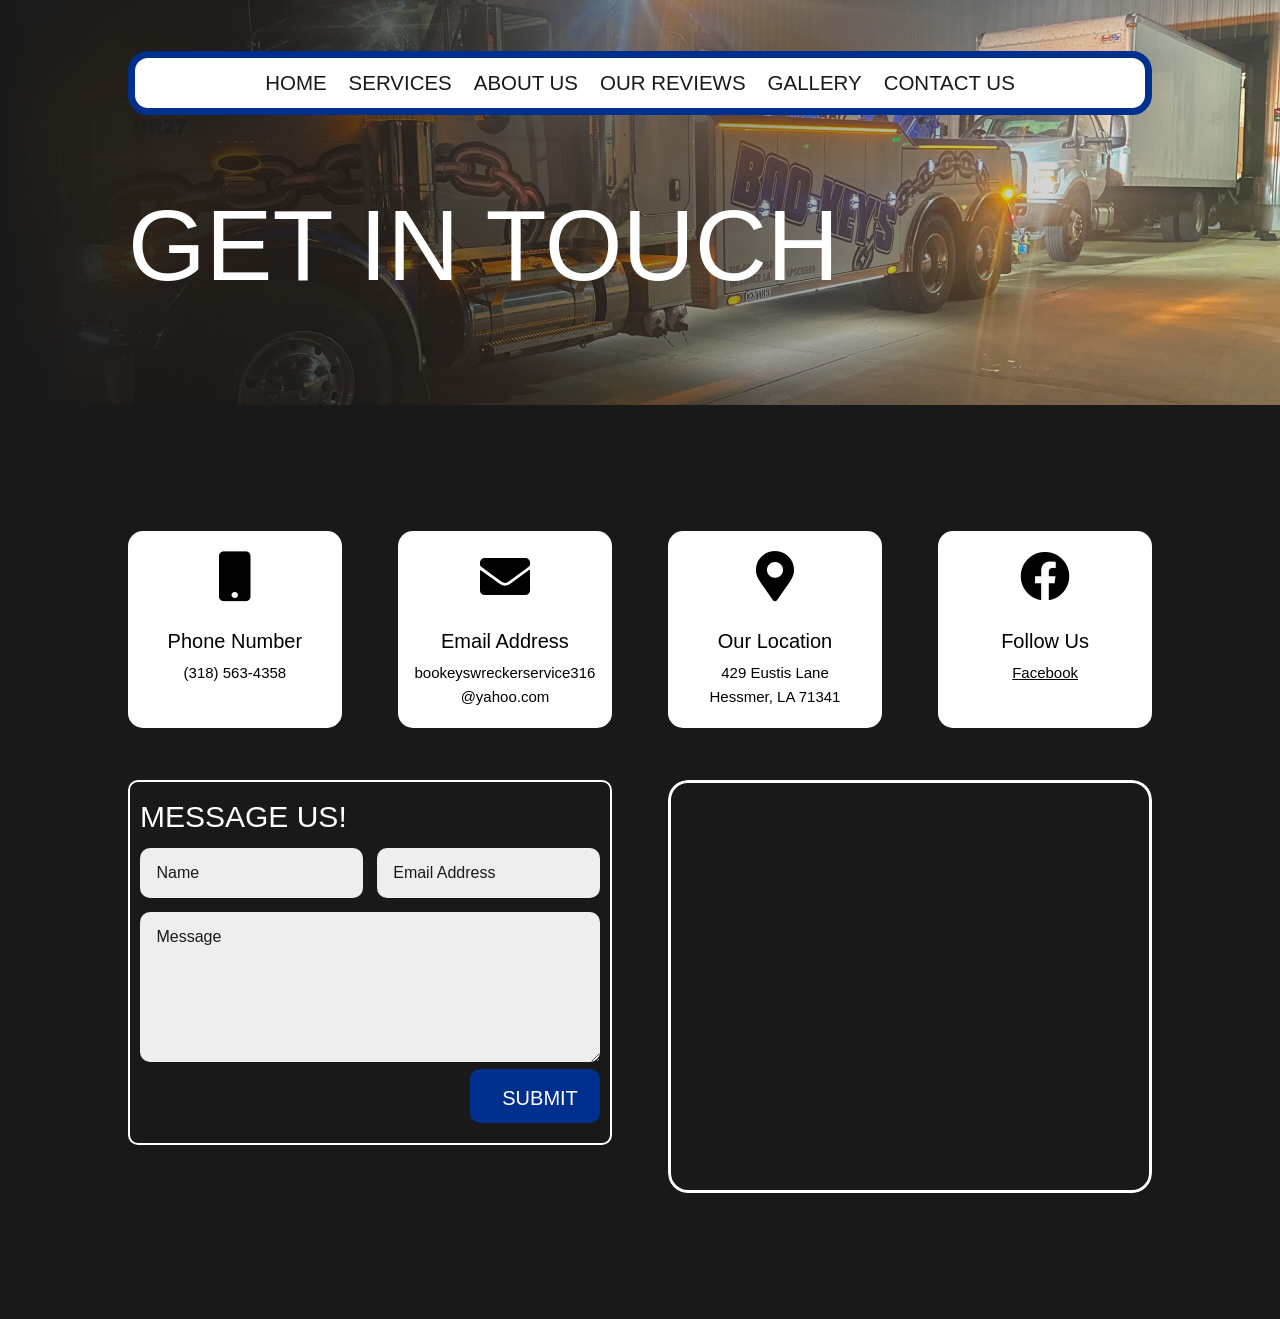
==== commit af1d37df: "Fix broken FontAwesome/ETmodules icon fonts and Google Font paths FontAwesome was almost entirely mi" ====
--- a/contact-us/index.html
+++ b/contact-us/index.html
@@ -8,7 +8,7 @@
 	</script>
 	
 	<title>Contact Us | Boo-Key&#039;s Wrecker Service</title>
-<link rel="preconnect" href="https://fonts.gstatic.com/" crossorigin /><style id="et-divi-open-sans-inline-css">/* Original: https://fonts.googleapis.com/css?family=Open+Sans:300italic,400italic,600italic,700italic,800italic,400,300,600,700,800&#038;subset=latin,latin-ext&#038;display=swap *//* User Agent: Mozilla/5.0 (Unknown; Linux x86_64) AppleWebKit/538.1 (KHTML, like Gecko) Safari/538.1 Daum/4.1 */@font-face {font-family: 'Open Sans';font-style: italic;font-weight: 300;font-stretch: normal;font-display: swap;src: url(../../fonts.gstatic.com/s/opensans/v44/memQYaGs126MiZpBA-UFUIcVXSCEkx2cmqvXlWq8tWZ0Pw86hd0Rk5hkWV4exQ.ttf) format('truetype');}@font-face {font-family: 'Open Sans';font-style: italic;font-weight: 400;font-stretch: normal;font-display: swap;src: url(https://fonts.gstatic.com/s/opensans/v44/memQYaGs126MiZpBA-UFUIcVXSCEkx2cmqvXlWq8tWZ0Pw86hd0Rk8ZkWV4exQ.ttf) format('truetype');}@font-face {font-family: 'Open Sans';font-style: italic;font-weight: 600;font-stretch: normal;font-display: swap;src: url(https://fonts.gstatic.com/s/opensans/v44/memQYaGs126MiZpBA-UFUIcVXSCEkx2cmqvXlWq8tWZ0Pw86hd0RkxhjWV4exQ.ttf) format('truetype');}@font-face {font-family: 'Open Sans';font-style: italic;font-weight: 700;font-stretch: normal;font-display: swap;src: url(https://fonts.gstatic.com/s/opensans/v44/memQYaGs126MiZpBA-UFUIcVXSCEkx2cmqvXlWq8tWZ0Pw86hd0RkyFjWV4exQ.ttf) format('truetype');}@font-face {font-family: 'Open Sans';font-style: italic;font-weight: 800;font-stretch: normal;font-display: swap;src: url(https://fonts.gstatic.com/s/opensans/v44/memQYaGs126MiZpBA-UFUIcVXSCEkx2cmqvXlWq8tWZ0Pw86hd0Rk0ZjWV4exQ.ttf) format('truetype');}@font-face {font-family: 'Open Sans';font-style: normal;font-weight: 300;font-stretch: normal;font-display: swap;src: url(https://fonts.gstatic.com/s/opensans/v44/memSYaGs126MiZpBA-UvWbX2vVnXBbObj2OVZyOOSr4dVJWUgsiH0B4uaVc.ttf) format('truetype');}@font-face {font-family: 'Open Sans';font-style: normal;font-weight: 400;font-stretch: normal;font-display: swap;src: url(https://fonts.gstatic.com/s/opensans/v44/memSYaGs126MiZpBA-UvWbX2vVnXBbObj2OVZyOOSr4dVJWUgsjZ0B4uaVc.ttf) format('truetype');}@font-face {font-family: 'Open Sans';font-style: normal;font-weight: 600;font-stretch: normal;font-display: swap;src: url(https://fonts.gstatic.com/s/opensans/v44/memSYaGs126MiZpBA-UvWbX2vVnXBbObj2OVZyOOSr4dVJWUgsgH1x4uaVc.ttf) format('truetype');}@font-face {font-family: 'Open Sans';font-style: normal;font-weight: 700;font-stretch: normal;font-display: swap;src: url(https://fonts.gstatic.com/s/opensans/v44/memSYaGs126MiZpBA-UvWbX2vVnXBbObj2OVZyOOSr4dVJWUgsg-1x4uaVc.ttf) format('truetype');}@font-face {font-family: 'Open Sans';font-style: normal;font-weight: 800;font-stretch: normal;font-display: swap;src: url(https://fonts.gstatic.com/s/opensans/v44/memSYaGs126MiZpBA-UvWbX2vVnXBbObj2OVZyOOSr4dVJWUgshZ1x4uaVc.ttf) format('truetype');}/* User Agent: Mozilla/5.0 (Windows NT 6.1; WOW64; rv:27.0) Gecko/20100101 Firefox/27.0 */@font-face {font-family: 'Open Sans';font-style: italic;font-weight: 300;font-stretch: normal;font-display: swap;src: url(https://fonts.gstatic.com/s/opensans/v44/memQYaGs126MiZpBA-UFUIcVXSCEkx2cmqvXlWq8tWZ0Pw86hd0Rk5hkWV4exg.woff) format('woff');}@font-face {font-family: 'Open Sans';font-style: italic;font-weight: 400;font-stretch: normal;font-display: swap;src: url(https://fonts.gstatic.com/s/opensans/v44/memQYaGs126MiZpBA-UFUIcVXSCEkx2cmqvXlWq8tWZ0Pw86hd0Rk8ZkWV4exg.woff) format('woff');}@font-face {font-family: 'Open Sans';font-style: italic;font-weight: 600;font-stretch: normal;font-display: swap;src: url(https://fonts.gstatic.com/s/opensans/v44/memQYaGs126MiZpBA-UFUIcVXSCEkx2cmqvXlWq8tWZ0Pw86hd0RkxhjWV4exg.woff) format('woff');}@font-face {font-family: 'Open Sans';font-style: italic;font-weight: 700;font-stretch: normal;font-display: swap;src: url(https://fonts.gstatic.com/s/opensans/v44/memQYaGs126MiZpBA-UFUIcVXSCEkx2cmqvXlWq8tWZ0Pw86hd0RkyFjWV4exg.woff) format('woff');}@font-face {font-family: 'Open Sans';font-style: italic;font-weight: 800;font-stretch: normal;font-display: swap;src: url(https://fonts.gstatic.com/s/opensans/v44/memQYaGs126MiZpBA-UFUIcVXSCEkx2cmqvXlWq8tWZ0Pw86hd0Rk0ZjWV4exg.woff) format('woff');}@font-face {font-family: 'Open Sans';font-style: normal;font-weight: 300;font-stretch: normal;font-display: swap;src: url(https://fonts.gstatic.com/s/opensans/v44/memSYaGs126MiZpBA-UvWbX2vVnXBbObj2OVZyOOSr4dVJWUgsiH0B4uaVQ.woff) format('woff');}@font-face {font-family: 'Open Sans';font-style: normal;font-weight: 400;font-stretch: normal;font-display: swap;src: url(https://fonts.gstatic.com/s/opensans/v44/memSYaGs126MiZpBA-UvWbX2vVnXBbObj2OVZyOOSr4dVJWUgsjZ0B4uaVQ.woff) format('woff');}@font-face {font-family: 'Open Sans';font-style: normal;font-weight: 600;font-stretch: normal;font-display: swap;src: url(https://fonts.gstatic.com/s/opensans/v44/memSYaGs126MiZpBA-UvWbX2vVnXBbObj2OVZyOOSr4dVJWUgsgH1x4uaVQ.woff) format('woff');}@font-face {font-family: 'Open Sans';font-style: normal;font-weight: 700;font-stretch: normal;font-display: swap;src: url(https://fonts.gstatic.com/s/opensans/v44/memSYaGs126MiZpBA-UvWbX2vVnXBbObj2OVZyOOSr4dVJWUgsg-1x4uaVQ.woff) format('woff');}@font-face {font-family: 'Open Sans';font-style: normal;font-weight: 800;font-stretch: normal;font-display: swap;src: url(https://fonts.gstatic.com/s/opensans/v44/memSYaGs126MiZpBA-UvWbX2vVnXBbObj2OVZyOOSr4dVJWUgshZ1x4uaVQ.woff) format('woff');}/* User Agent: Mozilla/5.0 (Windows NT 6.3; rv:39.0) Gecko/20100101 Firefox/39.0 */@font-face {font-family: 'Open Sans';font-style: italic;font-weight: 300;font-stretch: normal;font-display: swap;src: url(https://fonts.gstatic.com/s/opensans/v44/memQYaGs126MiZpBA-UFUIcVXSCEkx2cmqvXlWq8tWZ0Pw86hd0Rk5hkWV4ewA.woff2) format('woff2');}@font-face {font-family: 'Open Sans';font-style: italic;font-weight: 400;font-stretch: normal;font-display: swap;src: url(https://fonts.gstatic.com/s/opensans/v44/memQYaGs126MiZpBA-UFUIcVXSCEkx2cmqvXlWq8tWZ0Pw86hd0Rk8ZkWV4ewA.woff2) format('woff2');}@font-face {font-family: 'Open Sans';font-style: italic;font-weight: 600;font-stretch: normal;font-display: swap;src: url(https://fonts.gstatic.com/s/opensans/v44/memQYaGs126MiZpBA-UFUIcVXSCEkx2cmqvXlWq8tWZ0Pw86hd0RkxhjWV4ewA.woff2) format('woff2');}@font-face {font-family: 'Open Sans';font-style: italic;font-weight: 700;font-stretch: normal;font-display: swap;src: url(https://fonts.gstatic.com/s/opensans/v44/memQYaGs126MiZpBA-UFUIcVXSCEkx2cmqvXlWq8tWZ0Pw86hd0RkyFjWV4ewA.woff2) format('woff2');}@font-face {font-family: 'Open Sans';font-style: italic;font-weight: 800;font-stretch: normal;font-display: swap;src: url(https://fonts.gstatic.com/s/opensans/v44/memQYaGs126MiZpBA-UFUIcVXSCEkx2cmqvXlWq8tWZ0Pw86hd0Rk0ZjWV4ewA.woff2) format('woff2');}@font-face {font-family: 'Open Sans';font-style: normal;font-weight: 300;font-stretch: normal;font-display: swap;src: url(https://fonts.gstatic.com/s/opensans/v44/memSYaGs126MiZpBA-UvWbX2vVnXBbObj2OVZyOOSr4dVJWUgsiH0B4uaVI.woff2) format('woff2');}@font-face {font-family: 'Open Sans';font-style: normal;font-weight: 400;font-stretch: normal;font-display: swap;src: url(https://fonts.gstatic.com/s/opensans/v44/memSYaGs126MiZpBA-UvWbX2vVnXBbObj2OVZyOOSr4dVJWUgsjZ0B4uaVI.woff2) format('woff2');}@font-face {font-family: 'Open Sans';font-style: normal;font-weight: 600;font-stretch: normal;font-display: swap;src: url(https://fonts.gstatic.com/s/opensans/v44/memSYaGs126MiZpBA-UvWbX2vVnXBbObj2OVZyOOSr4dVJWUgsgH1x4uaVI.woff2) format('woff2');}@font-face {font-family: 'Open Sans';font-style: normal;font-weight: 700;font-stretch: normal;font-display: swap;src: url(https://fonts.gstatic.com/s/opensans/v44/memSYaGs126MiZpBA-UvWbX2vVnXBbObj2OVZyOOSr4dVJWUgsg-1x4uaVI.woff2) format('woff2');}@font-face {font-family: 'Open Sans';font-style: normal;font-weight: 800;font-stretch: normal;font-display: swap;src: url(https://fonts.gstatic.com/s/opensans/v44/memSYaGs126MiZpBA-UvWbX2vVnXBbObj2OVZyOOSr4dVJWUgshZ1x4uaVI.woff2) format('woff2');}</style><style id="et-builder-googlefonts-cached-inline">/* Original: https://fonts.googleapis.com/css?family=Russo+One:regular|Alata:regular&#038;subset=latin,latin-ext&#038;display=swap *//* User Agent: Mozilla/5.0 (Unknown; Linux x86_64) AppleWebKit/538.1 (KHTML, like Gecko) Safari/538.1 Daum/4.1 */@font-face {font-family: 'Alata';font-style: normal;font-weight: 400;font-display: swap;src: url(../../fonts.gstatic.com/s/alata/v12/PbytFmztEwbIocezzqM.ttf) format('truetype');}@font-face {font-family: 'Russo One';font-style: normal;font-weight: 400;font-display: swap;src: url(https://fonts.gstatic.com/s/russoone/v18/Z9XUDmZRWg6M1LvRYsHOwcmM.ttf) format('truetype');}/* User Agent: Mozilla/5.0 (Windows NT 6.1; WOW64; rv:27.0) Gecko/20100101 Firefox/27.0 */@font-face {font-family: 'Alata';font-style: normal;font-weight: 400;font-display: swap;src: url(https://fonts.gstatic.com/s/alata/v12/PbytFmztEwbIocezzqA.woff) format('woff');}@font-face {font-family: 'Russo One';font-style: normal;font-weight: 400;font-display: swap;src: url(https://fonts.gstatic.com/s/russoone/v18/Z9XUDmZRWg6M1LvRYsHOwcmP.woff) format('woff');}/* User Agent: Mozilla/5.0 (Windows NT 6.3; rv:39.0) Gecko/20100101 Firefox/39.0 */@font-face {font-family: 'Alata';font-style: normal;font-weight: 400;font-display: swap;src: url(https://fonts.gstatic.com/s/alata/v12/PbytFmztEwbIocezzqY.woff2) format('woff2');}@font-face {font-family: 'Russo One';font-style: normal;font-weight: 400;font-display: swap;src: url(https://fonts.gstatic.com/s/russoone/v18/Z9XUDmZRWg6M1LvRYsHOwcmJ.woff2) format('woff2');}</style><meta name='robots' content='max-image-preview:large' />
+<link rel="preconnect" href="https://fonts.gstatic.com/" crossorigin /><style id="et-divi-open-sans-inline-css">/* Original: https://fonts.googleapis.com/css?family=Open+Sans:300italic,400italic,600italic,700italic,800italic,400,300,600,700,800&#038;subset=latin,latin-ext&#038;display=swap *//* User Agent: Mozilla/5.0 (Unknown; Linux x86_64) AppleWebKit/538.1 (KHTML, like Gecko) Safari/538.1 Daum/4.1 */@font-face {font-family: 'Open Sans';font-style: italic;font-weight: 300;font-stretch: normal;font-display: swap;src: url(../https://fonts.gstatic.com/s/opensans/v44/memQYaGs126MiZpBA-UFUIcVXSCEkx2cmqvXlWq8tWZ0Pw86hd0Rk5hkWV4exQ.ttf) format('truetype');}@font-face {font-family: 'Open Sans';font-style: italic;font-weight: 400;font-stretch: normal;font-display: swap;src: url(https://fonts.gstatic.com/s/opensans/v44/memQYaGs126MiZpBA-UFUIcVXSCEkx2cmqvXlWq8tWZ0Pw86hd0Rk8ZkWV4exQ.ttf) format('truetype');}@font-face {font-family: 'Open Sans';font-style: italic;font-weight: 600;font-stretch: normal;font-display: swap;src: url(https://fonts.gstatic.com/s/opensans/v44/memQYaGs126MiZpBA-UFUIcVXSCEkx2cmqvXlWq8tWZ0Pw86hd0RkxhjWV4exQ.ttf) format('truetype');}@font-face {font-family: 'Open Sans';font-style: italic;font-weight: 700;font-stretch: normal;font-display: swap;src: url(https://fonts.gstatic.com/s/opensans/v44/memQYaGs126MiZpBA-UFUIcVXSCEkx2cmqvXlWq8tWZ0Pw86hd0RkyFjWV4exQ.ttf) format('truetype');}@font-face {font-family: 'Open Sans';font-style: italic;font-weight: 800;font-stretch: normal;font-display: swap;src: url(https://fonts.gstatic.com/s/opensans/v44/memQYaGs126MiZpBA-UFUIcVXSCEkx2cmqvXlWq8tWZ0Pw86hd0Rk0ZjWV4exQ.ttf) format('truetype');}@font-face {font-family: 'Open Sans';font-style: normal;font-weight: 300;font-stretch: normal;font-display: swap;src: url(https://fonts.gstatic.com/s/opensans/v44/memSYaGs126MiZpBA-UvWbX2vVnXBbObj2OVZyOOSr4dVJWUgsiH0B4uaVc.ttf) format('truetype');}@font-face {font-family: 'Open Sans';font-style: normal;font-weight: 400;font-stretch: normal;font-display: swap;src: url(https://fonts.gstatic.com/s/opensans/v44/memSYaGs126MiZpBA-UvWbX2vVnXBbObj2OVZyOOSr4dVJWUgsjZ0B4uaVc.ttf) format('truetype');}@font-face {font-family: 'Open Sans';font-style: normal;font-weight: 600;font-stretch: normal;font-display: swap;src: url(https://fonts.gstatic.com/s/opensans/v44/memSYaGs126MiZpBA-UvWbX2vVnXBbObj2OVZyOOSr4dVJWUgsgH1x4uaVc.ttf) format('truetype');}@font-face {font-family: 'Open Sans';font-style: normal;font-weight: 700;font-stretch: normal;font-display: swap;src: url(https://fonts.gstatic.com/s/opensans/v44/memSYaGs126MiZpBA-UvWbX2vVnXBbObj2OVZyOOSr4dVJWUgsg-1x4uaVc.ttf) format('truetype');}@font-face {font-family: 'Open Sans';font-style: normal;font-weight: 800;font-stretch: normal;font-display: swap;src: url(https://fonts.gstatic.com/s/opensans/v44/memSYaGs126MiZpBA-UvWbX2vVnXBbObj2OVZyOOSr4dVJWUgshZ1x4uaVc.ttf) format('truetype');}/* User Agent: Mozilla/5.0 (Windows NT 6.1; WOW64; rv:27.0) Gecko/20100101 Firefox/27.0 */@font-face {font-family: 'Open Sans';font-style: italic;font-weight: 300;font-stretch: normal;font-display: swap;src: url(https://fonts.gstatic.com/s/opensans/v44/memQYaGs126MiZpBA-UFUIcVXSCEkx2cmqvXlWq8tWZ0Pw86hd0Rk5hkWV4exg.woff) format('woff');}@font-face {font-family: 'Open Sans';font-style: italic;font-weight: 400;font-stretch: normal;font-display: swap;src: url(https://fonts.gstatic.com/s/opensans/v44/memQYaGs126MiZpBA-UFUIcVXSCEkx2cmqvXlWq8tWZ0Pw86hd0Rk8ZkWV4exg.woff) format('woff');}@font-face {font-family: 'Open Sans';font-style: italic;font-weight: 600;font-stretch: normal;font-display: swap;src: url(https://fonts.gstatic.com/s/opensans/v44/memQYaGs126MiZpBA-UFUIcVXSCEkx2cmqvXlWq8tWZ0Pw86hd0RkxhjWV4exg.woff) format('woff');}@font-face {font-family: 'Open Sans';font-style: italic;font-weight: 700;font-stretch: normal;font-display: swap;src: url(https://fonts.gstatic.com/s/opensans/v44/memQYaGs126MiZpBA-UFUIcVXSCEkx2cmqvXlWq8tWZ0Pw86hd0RkyFjWV4exg.woff) format('woff');}@font-face {font-family: 'Open Sans';font-style: italic;font-weight: 800;font-stretch: normal;font-display: swap;src: url(https://fonts.gstatic.com/s/opensans/v44/memQYaGs126MiZpBA-UFUIcVXSCEkx2cmqvXlWq8tWZ0Pw86hd0Rk0ZjWV4exg.woff) format('woff');}@font-face {font-family: 'Open Sans';font-style: normal;font-weight: 300;font-stretch: normal;font-display: swap;src: url(https://fonts.gstatic.com/s/opensans/v44/memSYaGs126MiZpBA-UvWbX2vVnXBbObj2OVZyOOSr4dVJWUgsiH0B4uaVQ.woff) format('woff');}@font-face {font-family: 'Open Sans';font-style: normal;font-weight: 400;font-stretch: normal;font-display: swap;src: url(https://fonts.gstatic.com/s/opensans/v44/memSYaGs126MiZpBA-UvWbX2vVnXBbObj2OVZyOOSr4dVJWUgsjZ0B4uaVQ.woff) format('woff');}@font-face {font-family: 'Open Sans';font-style: normal;font-weight: 600;font-stretch: normal;font-display: swap;src: url(https://fonts.gstatic.com/s/opensans/v44/memSYaGs126MiZpBA-UvWbX2vVnXBbObj2OVZyOOSr4dVJWUgsgH1x4uaVQ.woff) format('woff');}@font-face {font-family: 'Open Sans';font-style: normal;font-weight: 700;font-stretch: normal;font-display: swap;src: url(https://fonts.gstatic.com/s/opensans/v44/memSYaGs126MiZpBA-UvWbX2vVnXBbObj2OVZyOOSr4dVJWUgsg-1x4uaVQ.woff) format('woff');}@font-face {font-family: 'Open Sans';font-style: normal;font-weight: 800;font-stretch: normal;font-display: swap;src: url(https://fonts.gstatic.com/s/opensans/v44/memSYaGs126MiZpBA-UvWbX2vVnXBbObj2OVZyOOSr4dVJWUgshZ1x4uaVQ.woff) format('woff');}/* User Agent: Mozilla/5.0 (Windows NT 6.3; rv:39.0) Gecko/20100101 Firefox/39.0 */@font-face {font-family: 'Open Sans';font-style: italic;font-weight: 300;font-stretch: normal;font-display: swap;src: url(https://fonts.gstatic.com/s/opensans/v44/memQYaGs126MiZpBA-UFUIcVXSCEkx2cmqvXlWq8tWZ0Pw86hd0Rk5hkWV4ewA.woff2) format('woff2');}@font-face {font-family: 'Open Sans';font-style: italic;font-weight: 400;font-stretch: normal;font-display: swap;src: url(https://fonts.gstatic.com/s/opensans/v44/memQYaGs126MiZpBA-UFUIcVXSCEkx2cmqvXlWq8tWZ0Pw86hd0Rk8ZkWV4ewA.woff2) format('woff2');}@font-face {font-family: 'Open Sans';font-style: italic;font-weight: 600;font-stretch: normal;font-display: swap;src: url(https://fonts.gstatic.com/s/opensans/v44/memQYaGs126MiZpBA-UFUIcVXSCEkx2cmqvXlWq8tWZ0Pw86hd0RkxhjWV4ewA.woff2) format('woff2');}@font-face {font-family: 'Open Sans';font-style: italic;font-weight: 700;font-stretch: normal;font-display: swap;src: url(https://fonts.gstatic.com/s/opensans/v44/memQYaGs126MiZpBA-UFUIcVXSCEkx2cmqvXlWq8tWZ0Pw86hd0RkyFjWV4ewA.woff2) format('woff2');}@font-face {font-family: 'Open Sans';font-style: italic;font-weight: 800;font-stretch: normal;font-display: swap;src: url(https://fonts.gstatic.com/s/opensans/v44/memQYaGs126MiZpBA-UFUIcVXSCEkx2cmqvXlWq8tWZ0Pw86hd0Rk0ZjWV4ewA.woff2) format('woff2');}@font-face {font-family: 'Open Sans';font-style: normal;font-weight: 300;font-stretch: normal;font-display: swap;src: url(https://fonts.gstatic.com/s/opensans/v44/memSYaGs126MiZpBA-UvWbX2vVnXBbObj2OVZyOOSr4dVJWUgsiH0B4uaVI.woff2) format('woff2');}@font-face {font-family: 'Open Sans';font-style: normal;font-weight: 400;font-stretch: normal;font-display: swap;src: url(https://fonts.gstatic.com/s/opensans/v44/memSYaGs126MiZpBA-UvWbX2vVnXBbObj2OVZyOOSr4dVJWUgsjZ0B4uaVI.woff2) format('woff2');}@font-face {font-family: 'Open Sans';font-style: normal;font-weight: 600;font-stretch: normal;font-display: swap;src: url(https://fonts.gstatic.com/s/opensans/v44/memSYaGs126MiZpBA-UvWbX2vVnXBbObj2OVZyOOSr4dVJWUgsgH1x4uaVI.woff2) format('woff2');}@font-face {font-family: 'Open Sans';font-style: normal;font-weight: 700;font-stretch: normal;font-display: swap;src: url(https://fonts.gstatic.com/s/opensans/v44/memSYaGs126MiZpBA-UvWbX2vVnXBbObj2OVZyOOSr4dVJWUgsg-1x4uaVI.woff2) format('woff2');}@font-face {font-family: 'Open Sans';font-style: normal;font-weight: 800;font-stretch: normal;font-display: swap;src: url(https://fonts.gstatic.com/s/opensans/v44/memSYaGs126MiZpBA-UvWbX2vVnXBbObj2OVZyOOSr4dVJWUgshZ1x4uaVI.woff2) format('woff2');}</style><style id="et-builder-googlefonts-cached-inline">/* Original: https://fonts.googleapis.com/css?family=Russo+One:regular|Alata:regular&#038;subset=latin,latin-ext&#038;display=swap *//* User Agent: Mozilla/5.0 (Unknown; Linux x86_64) AppleWebKit/538.1 (KHTML, like Gecko) Safari/538.1 Daum/4.1 */@font-face {font-family: 'Alata';font-style: normal;font-weight: 400;font-display: swap;src: url(../https://fonts.gstatic.com/s/alata/v12/PbytFmztEwbIocezzqM.ttf) format('truetype');}@font-face {font-family: 'Russo One';font-style: normal;font-weight: 400;font-display: swap;src: url(https://fonts.gstatic.com/s/russoone/v18/Z9XUDmZRWg6M1LvRYsHOwcmM.ttf) format('truetype');}/* User Agent: Mozilla/5.0 (Windows NT 6.1; WOW64; rv:27.0) Gecko/20100101 Firefox/27.0 */@font-face {font-family: 'Alata';font-style: normal;font-weight: 400;font-display: swap;src: url(https://fonts.gstatic.com/s/alata/v12/PbytFmztEwbIocezzqA.woff) format('woff');}@font-face {font-family: 'Russo One';font-style: normal;font-weight: 400;font-display: swap;src: url(https://fonts.gstatic.com/s/russoone/v18/Z9XUDmZRWg6M1LvRYsHOwcmP.woff) format('woff');}/* User Agent: Mozilla/5.0 (Windows NT 6.3; rv:39.0) Gecko/20100101 Firefox/39.0 */@font-face {font-family: 'Alata';font-style: normal;font-weight: 400;font-display: swap;src: url(https://fonts.gstatic.com/s/alata/v12/PbytFmztEwbIocezzqY.woff2) format('woff2');}@font-face {font-family: 'Russo One';font-style: normal;font-weight: 400;font-display: swap;src: url(https://fonts.gstatic.com/s/russoone/v18/Z9XUDmZRWg6M1LvRYsHOwcmJ.woff2) format('woff2');}</style><meta name='robots' content='max-image-preview:large' />
 <script type="text/javascript">
 			let jqueryParams=[],jQuery=function(r){return jqueryParams=[...jqueryParams,r],jQuery},$=function(r){return jqueryParams=[...jqueryParams,r],$};window.jQuery=jQuery,window.$=jQuery;let customHeadScripts=!1;jQuery.fn=jQuery.prototype={},$.fn=jQuery.prototype={},jQuery.noConflict=function(r){if(window.jQuery)return jQuery=window.jQuery,$=window.jQuery,customHeadScripts=!0,jQuery.noConflict},jQuery.ready=function(r){jqueryParams=[...jqueryParams,r]},$.ready=function(r){jqueryParams=[...jqueryParams,r]},jQuery.load=function(r){jqueryParams=[...jqueryParams,r]},$.load=function(r){jqueryParams=[...jqueryParams,r]},jQuery.fn.ready=function(r){jqueryParams=[...jqueryParams,r]},$.fn.ready=function(r){jqueryParams=[...jqueryParams,r]};</script><link rel='dns-prefetch' href='http://www.googletagmanager.com/' />
 
@@ -86,7 +86,18 @@
 </script>
 
 <meta name="generator" content="WordPress 7.0" />
-<link rel="canonical" href="/" />
+<link rel="canonical" href="https://bookeyswrecker.com/contact-us" />
+<meta name="description" content="Contact Boo-Key's Wrecker Service for 24-hour towing in Hessmer, LA. Call (318) 563-4358 or visit us at 429 Eustis Lane, Hessmer, LA 71341." />
+<meta property="og:type" content="website" />
+<meta property="og:url" content="https://bookeyswrecker.com/contact-us" />
+<meta property="og:site_name" content="Boo-Key's Wrecker Service" />
+<meta property="og:title" content="Contact Us | Boo-Key's Wrecker Service" />
+<meta property="og:description" content="Contact Boo-Key's Wrecker Service for 24-hour towing in Hessmer, LA. Call (318) 563-4358 or visit us at 429 Eustis Lane, Hessmer, LA 71341." />
+<meta property="og:image" content="https://bookeyswrecker.com/wp-content/uploads/2023/06/840A9991-scaled-e1689174173915.jpg" />
+<meta name="twitter:card" content="summary_large_image" />
+<meta name="twitter:title" content="Contact Us | Boo-Key's Wrecker Service" />
+<meta name="twitter:description" content="Contact Boo-Key's Wrecker Service for 24-hour towing in Hessmer, LA. Call (318) 563-4358 or visit us at 429 Eustis Lane, Hessmer, LA 71341." />
+<meta name="twitter:image" content="https://bookeyswrecker.com/wp-content/uploads/2023/06/840A9991-scaled-e1689174173915.jpg" />
 
 <meta name="generator" content="Site Kit by Google 1.177.0" /><meta name="ti-site-data" content="[base64]" /><meta name="viewport" content="width=device-width, initial-scale=1.0, maximum-scale=1.0, user-scalable=0" /><meta name="google-site-verification" content="EKcHI4aOnW1aPNh_GidPiZZvR3BYdPeQHGpheQ1du9w"><script>
 jQuery(document).ready(function($) {
@@ -176,7 +187,9 @@
 <link rel="apple-touch-icon" href="/wp-content/uploads/2023/07/cropped-Boo-Keys-Logo-e1688745358944-180x180.png" />
 <meta name="msapplication-TileImage" content="/wp-content/uploads/2023/07/cropped-Boo-Keys-Logo-e1688745358944-270x270.png" />
 <style id="et-critical-inline-css">body,.et_pb_column_1_2 .et_quote_content blockquote cite,.et_pb_column_1_2 .et_link_content a.et_link_main_url,.et_pb_column_1_3 .et_quote_content blockquote cite,.et_pb_column_3_8 .et_quote_content blockquote cite,.et_pb_column_1_4 .et_quote_content blockquote cite,.et_pb_blog_grid .et_quote_content blockquote cite,.et_pb_column_1_3 .et_link_content a.et_link_main_url,.et_pb_column_3_8 .et_link_content a.et_link_main_url,.et_pb_column_1_4 .et_link_content a.et_link_main_url,.et_pb_blog_grid .et_link_content a.et_link_main_url,body .et_pb_bg_layout_light .et_pb_post p,body .et_pb_bg_layout_dark .et_pb_post p{font-size:14px}.et_pb_slide_content,.et_pb_best_value{font-size:15px}@media only screen and (min-width:1350px){.et_pb_row{padding:27px 0}.et_pb_section{padding:54px 0}.single.et_pb_pagebuilder_layout.et_full_width_page .et_post_meta_wrapper{padding-top:81px}.et_pb_fullwidth_section{padding:0}}.et_pb_section_0_tb_header.et_pb_section{padding-bottom:0px;margin-bottom:0px;background-color:RGBA(255,255,255,0)!important}.et_pb_row_0_tb_header{background-color:RGBA(255,255,255,0)}.et_pb_row_0_tb_header.et_pb_row{padding-top:0px!important;padding-bottom:0px!important;padding-top:0px;padding-bottom:0px}.et_pb_image_0_tb_header{margin-bottom:5px!important;max-width:130px;text-align:left;margin-left:0}.et_pb_menu_0_tb_header.et_pb_menu ul li a{font-family:'Russo One',Helvetica,Arial,Lucida,sans-serif;text-transform:uppercase;font-size:1.6vw;color:#191919!important}.et_pb_menu_0_tb_header.et_pb_menu{background-color:#FFFFFF;border-radius:20px 20px 20px 20px;border-width:7px;border-color:#012F8D}.et_pb_menu_0_tb_header{padding-top:10px;padding-bottom:10px}.et_pb_menu_0_tb_header.et_pb_menu .nav li ul{background-color:#191919!important;border-color:#012F8D}.et_pb_menu_0_tb_header.et_pb_menu .et_mobile_menu{border-color:#012F8D}.et_pb_menu_0_tb_header.et_pb_menu .nav li ul.sub-menu a,.et_pb_menu_0_tb_header.et_pb_menu .et_mobile_menu a{color:#FFFFFF!important}.et_pb_menu_0_tb_header.et_pb_menu .nav li ul.sub-menu li.current-menu-item a{color:#012F8D!important}.et_pb_menu_0_tb_header.et_pb_menu .et_mobile_menu,.et_pb_menu_0_tb_header.et_pb_menu .et_mobile_menu ul{background-color:#191919!important}.et_pb_menu_0_tb_header .et_pb_menu_inner_container>.et_pb_menu__logo-wrap,.et_pb_menu_0_tb_header .et_pb_menu__logo-slot{width:auto;max-width:100%}.et_pb_menu_0_tb_header .et_pb_menu_inner_container>.et_pb_menu__logo-wrap .et_pb_menu__logo img,.et_pb_menu_0_tb_header .et_pb_menu__logo-slot .et_pb_menu__logo-wrap img{height:auto;max-height:none}.et_pb_menu_0_tb_header .mobile_nav .mobile_menu_bar:before,.et_pb_menu_0_tb_header .et_pb_menu__icon.et_pb_menu__search-button,.et_pb_menu_0_tb_header .et_pb_menu__icon.et_pb_menu__close-search-button,.et_pb_menu_0_tb_header .et_pb_menu__icon.et_pb_menu__cart-button{color:#000000}.et_pb_image_0_tb_header.et_pb_module{margin-left:auto!important;margin-right:auto!important}@media only screen and (min-width:981px){.et_pb_image_0_tb_header{display:none!important}}@media only screen and (max-width:980px){.et_pb_section_0_tb_header.et_pb_section{padding-bottom:0px}.et_pb_image_0_tb_header .et_pb_image_wrap img{width:auto}.et_pb_menu_0_tb_header.et_pb_menu ul li a{font-size:1.7vw}}@media only screen and (max-width:767px){.et_pb_section_0_tb_header.et_pb_section{padding-top:10px;padding-bottom:0px}.et_pb_image_0_tb_header .et_pb_image_wrap img{width:auto}.et_pb_menu_0_tb_header.et_pb_menu ul li a{font-size:25px}}div.et_pb_section.et_pb_section_0{background-position:center top 37%;background-image:linear-gradient(90deg,#191919 0%,rgba(255,255,255,0) 100%),url(/wp-content/uploads/2025/09/IMG_47831-scaled.jpg)!important}.et_pb_section_0.et_pb_section{padding-top:200px;padding-bottom:100px;margin-top:-120px}.et_pb_section_0,.et_pb_text_0{width:100%}.et_pb_row_0.et_pb_row{padding-top:0px!important;padding-bottom:0px!important;padding-top:0px;padding-bottom:0px}.et_pb_text_0 h1{font-family:'Russo One',Helvetica,Arial,Lucida,sans-serif;font-size:100px;color:#FFFFFF!important}.et_pb_section_1.et_pb_section{padding-top:100px;padding-bottom:100px;background-color:#191919!important}.et_pb_blurb_0.et_pb_blurb .et_pb_module_header,.et_pb_blurb_0.et_pb_blurb .et_pb_module_header a,.et_pb_blurb_1.et_pb_blurb .et_pb_module_header,.et_pb_blurb_1.et_pb_blurb .et_pb_module_header a,.et_pb_blurb_2.et_pb_blurb .et_pb_module_header,.et_pb_blurb_2.et_pb_blurb .et_pb_module_header a,.et_pb_blurb_3.et_pb_blurb .et_pb_module_header,.et_pb_blurb_3.et_pb_blurb .et_pb_module_header a{font-family:'Russo One',Helvetica,Arial,Lucida,sans-serif;font-size:20px;color:#000000!important;text-align:center}.et_pb_blurb_0.et_pb_blurb .et_pb_blurb_description,.et_pb_blurb_1.et_pb_blurb .et_pb_blurb_description,.et_pb_blurb_2.et_pb_blurb .et_pb_blurb_description,.et_pb_blurb_3.et_pb_blurb .et_pb_blurb_description{text-align:center}.et_pb_blurb_0.et_pb_blurb,.et_pb_blurb_1.et_pb_blurb,.et_pb_blurb_2.et_pb_blurb,.et_pb_blurb_3.et_pb_blurb{font-family:'Alata',Helvetica,Arial,Lucida,sans-serif;font-size:15px;color:#000000!important}.et_pb_blurb_0.et_pb_blurb .et_pb_blurb_description a,.et_pb_blurb_1.et_pb_blurb .et_pb_blurb_description a,.et_pb_blurb_2.et_pb_blurb .et_pb_blurb_description a,.et_pb_blurb_3.et_pb_blurb .et_pb_blurb_description a{color:#000000!important}.et_pb_blurb_0 .et-pb-icon,.et_pb_blurb_1 .et-pb-icon,.et_pb_blurb_2 .et-pb-icon{font-size:50px;color:#000000;font-family:FontAwesome!important;font-weight:900!important}.et_pb_blurb_3 .et-pb-icon{font-size:50px;color:#000000;font-family:FontAwesome!important;font-weight:400!important}.et_pb_contact_form_0.et_pb_contact_form_container h1,.et_pb_contact_form_0.et_pb_contact_form_container h2.et_pb_contact_main_title,.et_pb_contact_form_0.et_pb_contact_form_container h3.et_pb_contact_main_title,.et_pb_contact_form_0.et_pb_contact_form_container h4.et_pb_contact_main_title,.et_pb_contact_form_0.et_pb_contact_form_container h5.et_pb_contact_main_title,.et_pb_contact_form_0.et_pb_contact_form_container h6.et_pb_contact_main_title{font-family:'Russo One',Helvetica,Arial,Lucida,sans-serif;font-size:30px;color:#FFFFFF!important}.et_pb_contact_form_0.et_pb_contact_form_container .input,.et_pb_contact_form_0.et_pb_contact_form_container .input::placeholder,.et_pb_contact_form_0.et_pb_contact_form_container .input[type=checkbox]+label,.et_pb_contact_form_0.et_pb_contact_form_container .input[type=radio]+label{font-family:'Russo One',Helvetica,Arial,Lucida,sans-serif;font-size:16px}.et_pb_contact_form_0.et_pb_contact_form_container .input::-webkit-input-placeholder{font-family:'Russo One',Helvetica,Arial,Lucida,sans-serif;font-size:16px}.et_pb_contact_form_0.et_pb_contact_form_container .input::-moz-placeholder{font-family:'Russo One',Helvetica,Arial,Lucida,sans-serif;font-size:16px}.et_pb_contact_form_0.et_pb_contact_form_container .input:-ms-input-placeholder{font-family:'Russo One',Helvetica,Arial,Lucida,sans-serif;font-size:16px}.et_pb_contact_form_0.et_pb_contact_form_container .input,.et_pb_contact_form_0.et_pb_contact_form_container .input[type="checkbox"]+label i,.et_pb_contact_form_0.et_pb_contact_form_container .input[type="radio"]+label i{border-radius:10px 10px 10px 10px;overflow:hidden}body #page-container .et_pb_section .et_pb_contact_form_0.et_pb_contact_form_container.et_pb_module .et_pb_button{color:#FFFFFF!important;border-color:RGBA(255,255,255,0);border-radius:10px;font-family:'Russo One',Helvetica,Arial,Lucida,sans-serif!important;text-transform:uppercase!important;background-color:#012F8D!important;padding-top:10px!important;padding-left:30px!important}body #page-container .et_pb_section .et_pb_contact_form_0.et_pb_contact_form_container.et_pb_module .et_pb_button:after{color:#FFFFFF}.et_pb_contact_form_0 .input,.et_pb_contact_form_0 .input[type="checkbox"]+label,.et_pb_contact_form_0 .input[type="radio"]+label,.et_pb_contact_form_0 .input[type="checkbox"]:checked+label i:before,.et_pb_contact_form_0 .input::placeholder,.et_pb_contact_form_0 .input:focus,.et_pb_contact_form_0 .input[type="checkbox"]:active+label,.et_pb_contact_form_0 .input[type="radio"]:active+label,.et_pb_contact_form_0 .input[type="checkbox"]:checked:active+label i:before{color:#191919}.et_pb_contact_form_0 .input::-webkit-input-placeholder{color:#191919}.et_pb_contact_form_0 .input::-moz-placeholder{color:#191919}.et_pb_contact_form_0 .input::-ms-input-placeholder{color:#191919}.et_pb_contact_form_0 p .input:focus::-webkit-input-placeholder{color:#191919}.et_pb_contact_form_0 p .input:focus::-moz-placeholder{color:#191919}.et_pb_contact_form_0 p .input:focus:-ms-input-placeholder{color:#191919}.et_pb_contact_form_0 p textarea:focus::-webkit-input-placeholder{color:#191919}.et_pb_contact_form_0 p textarea:focus::-moz-placeholder{color:#191919}.et_pb_contact_form_0 p textarea:focus:-ms-input-placeholder{color:#191919}.et_pb_contact_form_0 .et_pb_contact_submit{box-shadow:0px 0px 0px 0px #FFFFFF}.et_pb_contact_form_0 .et_pb_contact_submit:hover{box-shadow:5px 5px 0px 0px #FFFFFF}.et_pb_contact_form_0 .input[type="radio"]:checked+label i:before,.et_pb_contact_form_0 .input[type="radio"]:checked:active+label i:before{background-color:#191919}.et_pb_code_0{border-radius:20px 20px 20px 20px;overflow:hidden;border-width:3px;border-color:#FFFFFF}.et_pb_column_1,.et_pb_column_2,.et_pb_column_3,.et_pb_column_4{background-color:#FFFFFF;border-radius:15px 15px 15px 15px;overflow:hidden;padding-top:20px;padding-bottom:20px}.et_pb_column_5{border-radius:10px 10px 10px 10px;overflow:hidden;border-width:2px;border-color:#FFFFFF;padding-top:20px;padding-right:10px;padding-bottom:20px;padding-left:10px}.et_pb_column_6{border-radius:20px 20px 20px 20px;overflow:hidden}@media only screen and (max-width:980px){.et_pb_section_0.et_pb_section{padding-top:200px;padding-bottom:100px;margin-top:-120px}.et_pb_text_0 h1{font-size:100px}.et_pb_contact_form_0.et_pb_contact_form_container .input,.et_pb_contact_form_0.et_pb_contact_form_container .input::placeholder,.et_pb_contact_form_0.et_pb_contact_form_container .input[type=checkbox]+label,.et_pb_contact_form_0.et_pb_contact_form_container .input[type=radio]+label{font-family:'Russo One',Helvetica,Arial,Lucida,sans-serif}.et_pb_contact_form_0.et_pb_contact_form_container .input::-webkit-input-placeholder{font-family:'Russo One',Helvetica,Arial,Lucida,sans-serif}.et_pb_contact_form_0.et_pb_contact_form_container .input::-moz-placeholder{font-family:'Russo One',Helvetica,Arial,Lucida,sans-serif}.et_pb_contact_form_0.et_pb_contact_form_container .input:-ms-input-placeholder{font-family:'Russo One',Helvetica,Arial,Lucida,sans-serif}body #page-container .et_pb_section .et_pb_contact_form_0.et_pb_contact_form_container.et_pb_module .et_pb_button:after{display:inline-block;opacity:0}body #page-container .et_pb_section .et_pb_contact_form_0.et_pb_contact_form_container.et_pb_module .et_pb_button:hover:after{opacity:1}}@media only screen and (max-width:767px){.et_pb_section_0.et_pb_section{padding-top:250px;padding-bottom:50px;margin-top:-180px}.et_pb_text_0 h1{font-size:60px}.et_pb_row_1.et_pb_row{padding-top:0px!important;padding-bottom:0px!important;padding-top:0px!important;padding-bottom:0px!important}.et_pb_contact_form_0.et_pb_contact_form_container .input,.et_pb_contact_form_0.et_pb_contact_form_container .input::placeholder,.et_pb_contact_form_0.et_pb_contact_form_container .input[type=checkbox]+label,.et_pb_contact_form_0.et_pb_contact_form_container .input[type=radio]+label{font-family:'Russo One',Helvetica,Arial,Lucida,sans-serif}.et_pb_contact_form_0.et_pb_contact_form_container .input::-webkit-input-placeholder{font-family:'Russo One',Helvetica,Arial,Lucida,sans-serif}.et_pb_contact_form_0.et_pb_contact_form_container .input::-moz-placeholder{font-family:'Russo One',Helvetica,Arial,Lucida,sans-serif}.et_pb_contact_form_0.et_pb_contact_form_container .input:-ms-input-placeholder{font-family:'Russo One',Helvetica,Arial,Lucida,sans-serif}body #page-container .et_pb_section .et_pb_contact_form_0.et_pb_contact_form_container.et_pb_module .et_pb_button:after{display:inline-block;opacity:0}body #page-container .et_pb_section .et_pb_contact_form_0.et_pb_contact_form_container.et_pb_module .et_pb_button:hover:after{opacity:1}}</style>
-<link rel="stylesheet" id="et-core-unified-115-cached-inline-styles" href="/wp-content/et-cache/115/et-core-unified-115.mind218.css?ver=1781535012" /></head>
+<link rel="stylesheet" id="et-core-unified-115-cached-inline-styles" href="/wp-content/et-cache/115/et-core-unified-115.mind218.css?ver=1781535012" /><!-- Found It Lead Capture -->
+<script src="https://www.founditos.com/embed/lead-capture.js" data-account="be1bb1f3-9746-48ed-a864-8f87afe4a12c" async></script>
+</head>
 <body class="wp-singular page-template-default page page-id-115 wp-theme-Divi et-tb-has-template et-tb-has-header et-tb-has-footer et-tb-footer-disabled et_pb_button_helper_class et_cover_background et_pb_gutter windows et_pb_gutters3 et_pb_pagebuilder_layout et_no_sidebar et_divi_theme et-db">
 	<div id="page-container">
 <div id="et-boc" class="et-boc">
@@ -309,7 +322,15 @@
 				<div class="et-pb-contact-message"></div>
 				
 				<div class="et_pb_contact">
-					<form class="et_pb_contact_form clearfix" method="post" action="/api/contact">
+					<form class="et_pb_contact_form clearfix" method="post" action="">
+<div aria-hidden="true" style="position:absolute;left:-9999px;top:-9999px;width:1px;height:1px;overflow:hidden">
+<label>URL <input type="text" name="_url" tabindex="-1" autocomplete="off" /></label>
+<label>Company <input type="text" name="_company" tabindex="-1" autocomplete="off" /></label>
+<label>Phone (alt) <input type="text" name="_phone_secondary" tabindex="-1" autocomplete="off" /></label>
+</div>
+<input type="hidden" name="_t" value="0" />
+<script>document.querySelector('input[name="_t"]')&&(document.querySelector('input[name="_t"]').value=Date.now());</script>
+
 						<p class="et_pb_contact_field et_pb_contact_field_0 et_pb_contact_field_half" data-id="name" data-type="input">
 
 				<label for="et_pb_contact_name_0" class="et_pb_contact_form_label">Name</label>
@@ -386,7 +407,7 @@
 <script id="divi-carousel-frontend-bundle-js" src="/wp-content/plugins/dg-divi-carousel/scripts/frontend-bundle.min90c1.js?ver=2.0.21"></script>
 <script id="et-core-common-js" src="/wp-content/themes/Divi/core/admin/js/common64f2.js?ver=4.27.5"></script>
 	
-	<script>(function(){function bind(){document.querySelectorAll("form.et_pb_contact_form[action="/api/contact"]").forEach(function(f){f.addEventListener("submit",function(e){e.stopImmediatePropagation();},true);});}if(document.readyState!=="loading")bind();else document.addEventListener("DOMContentLoaded",bind);})();</script></body>
+	</body>
 
 
 </html>
